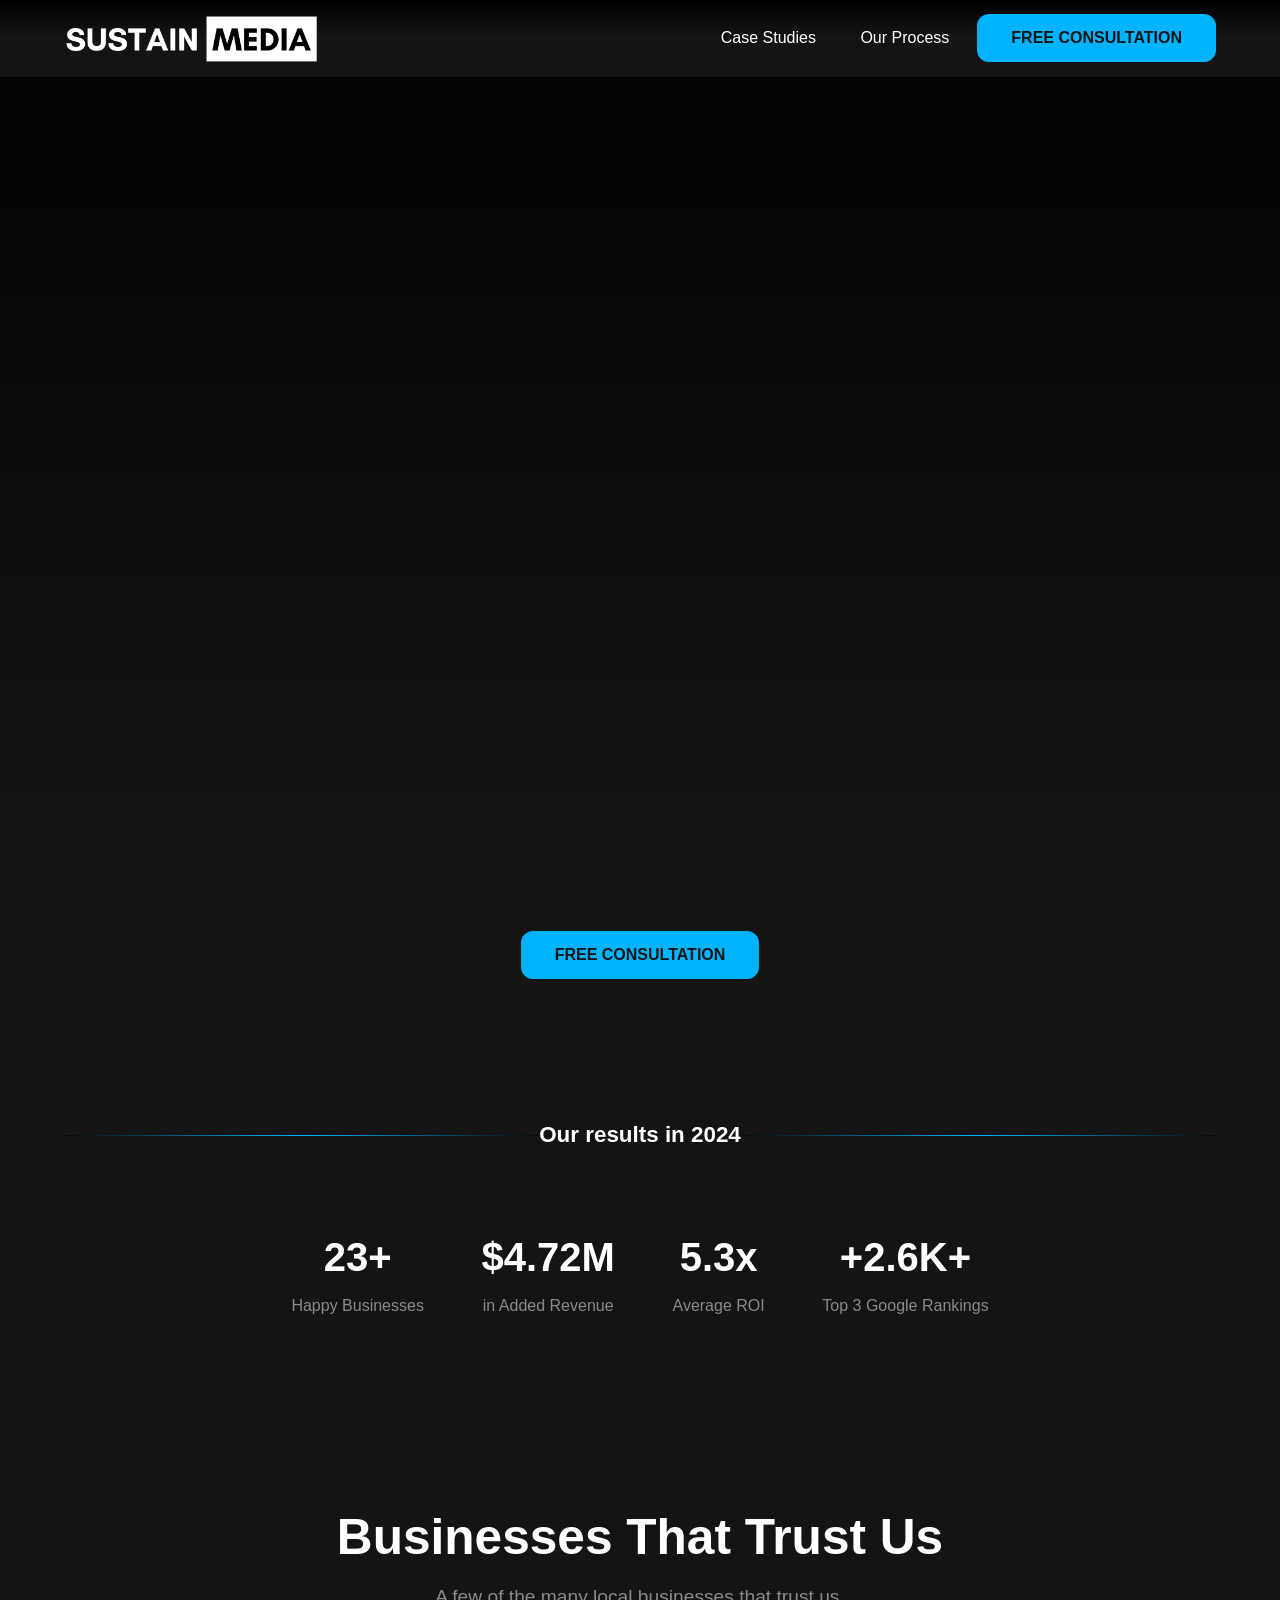
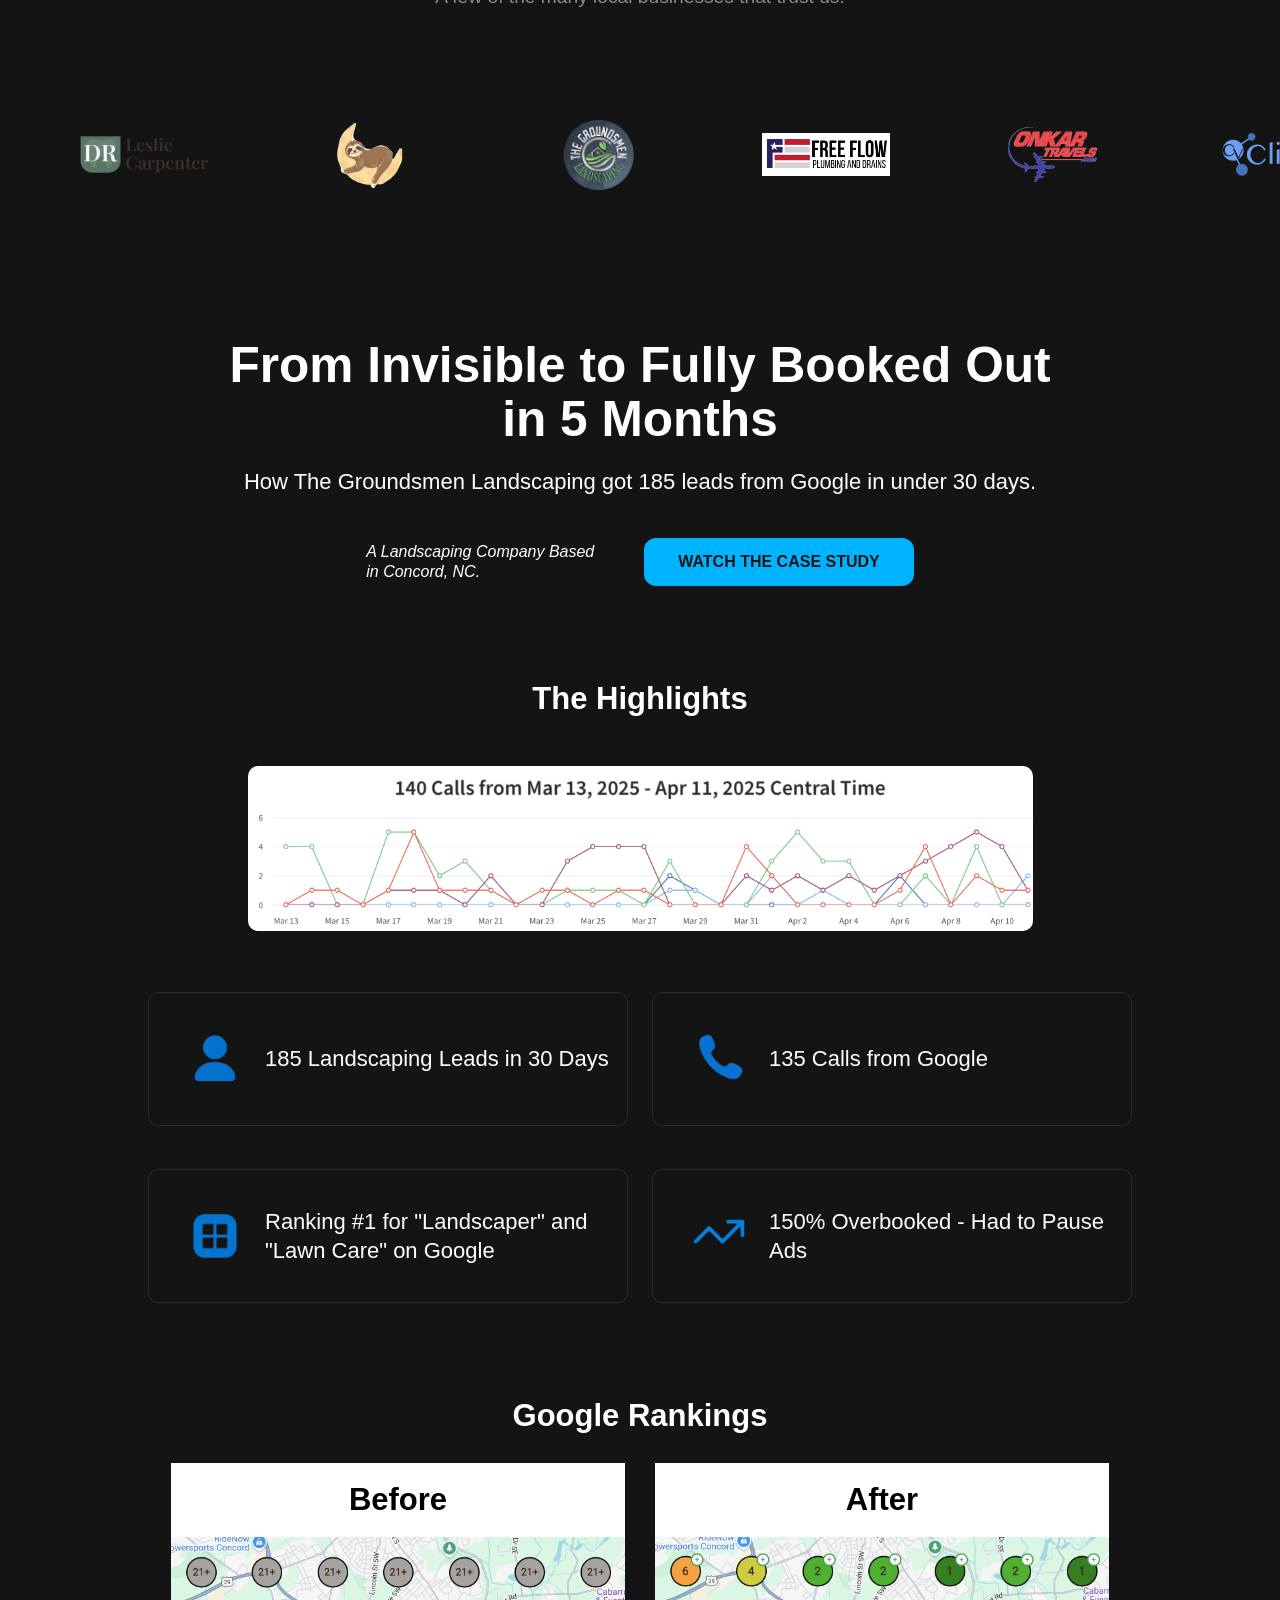
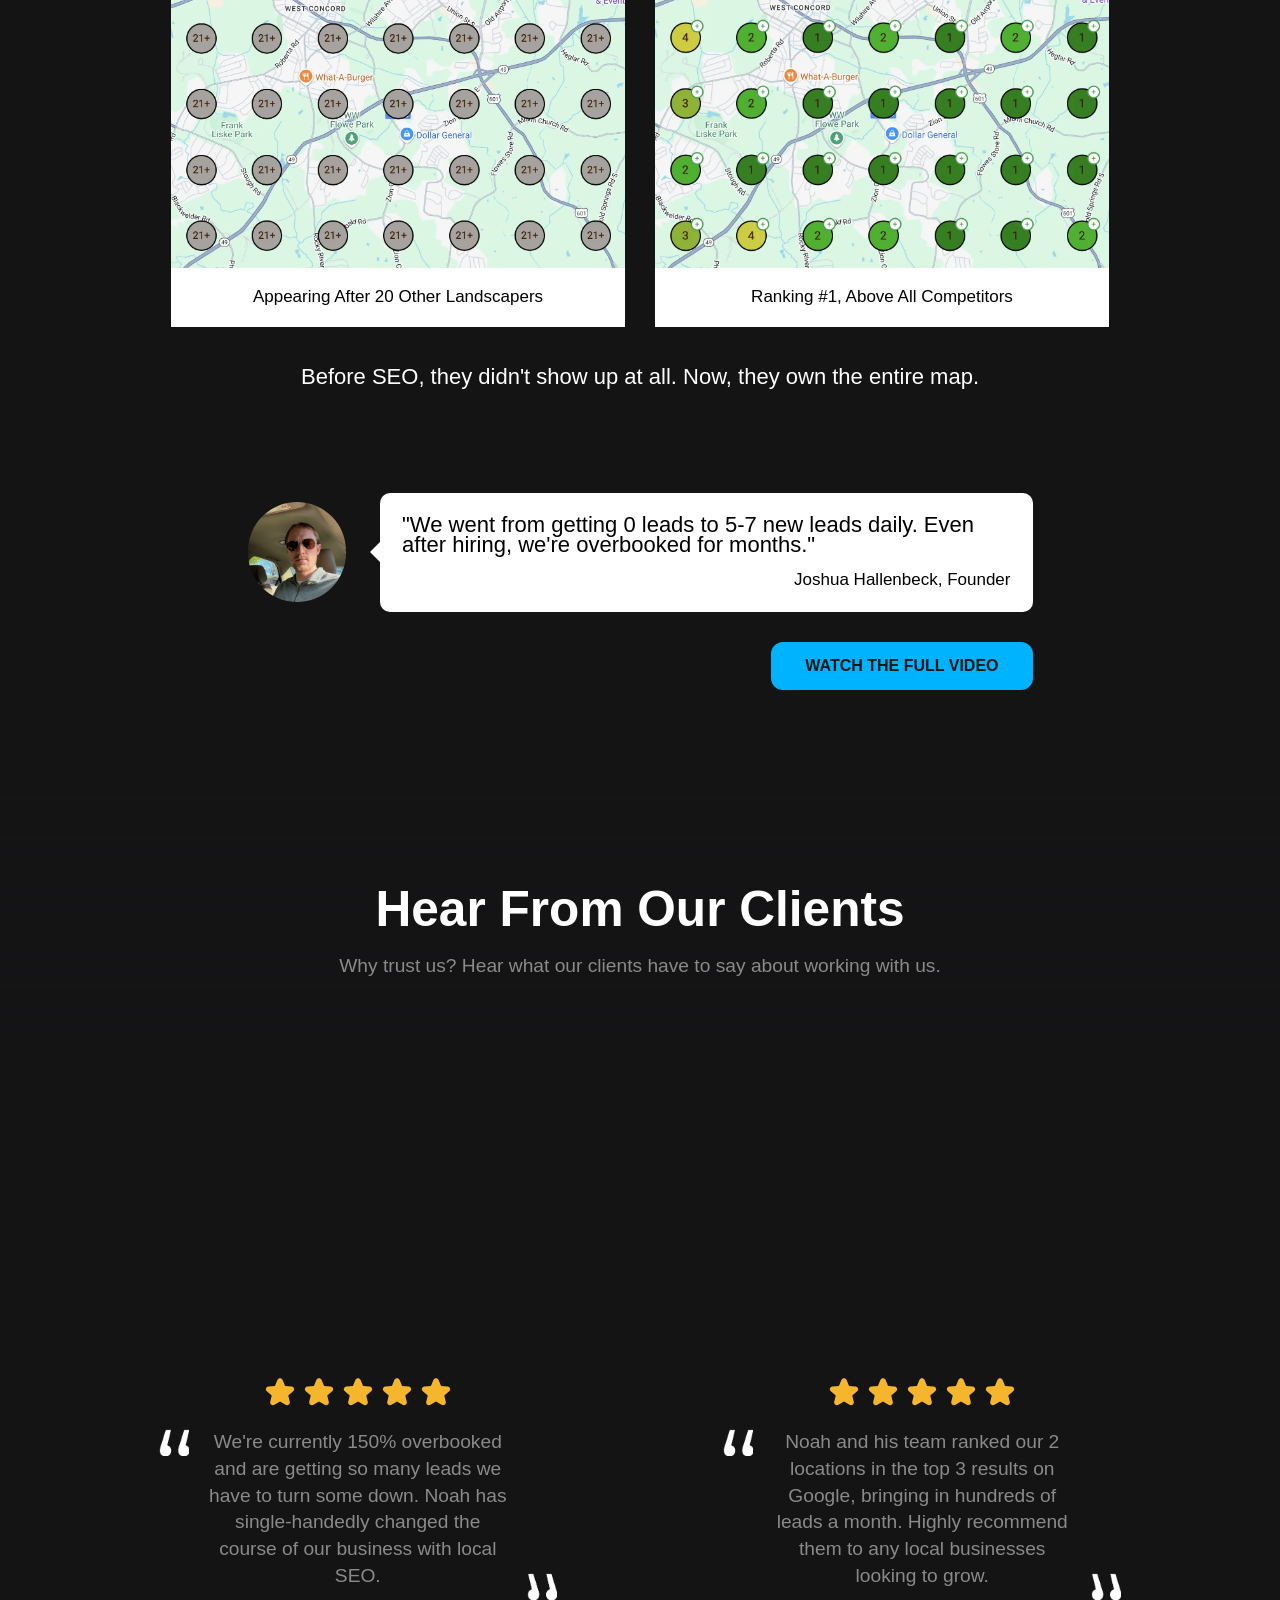
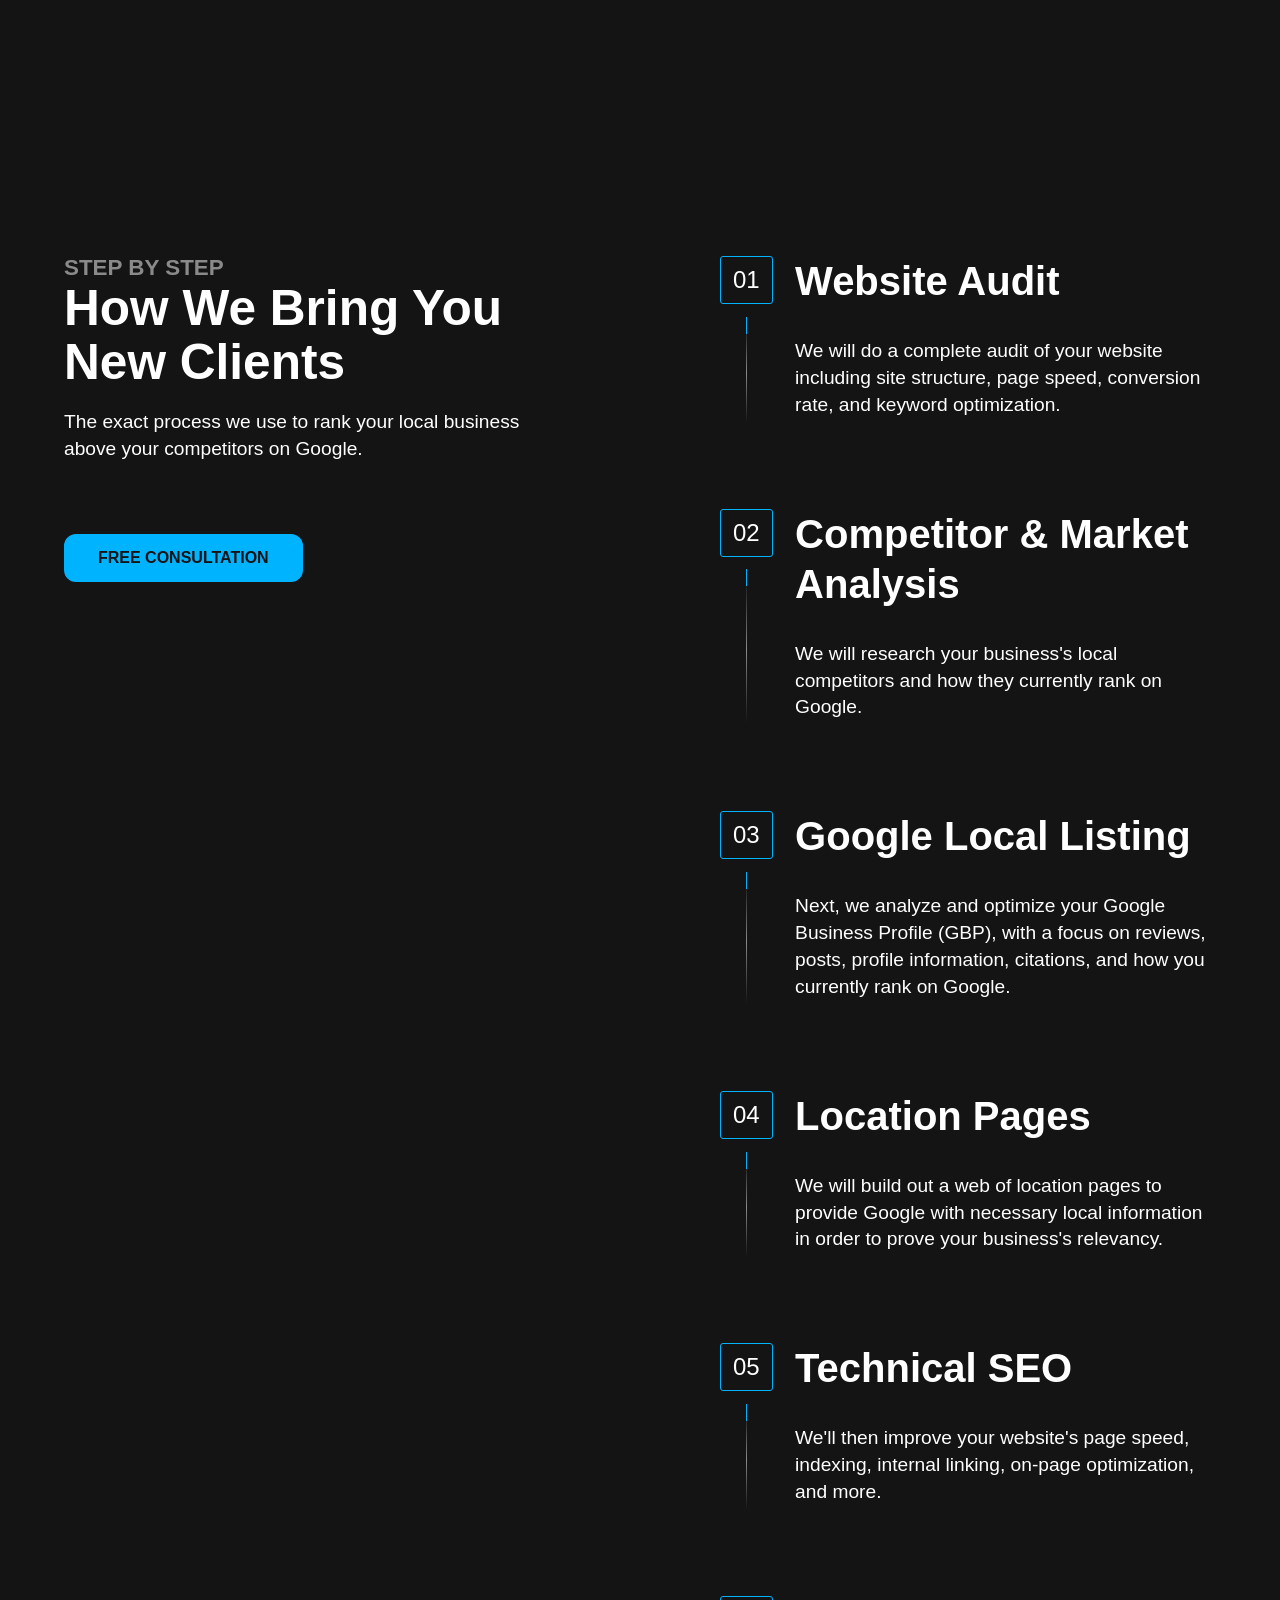
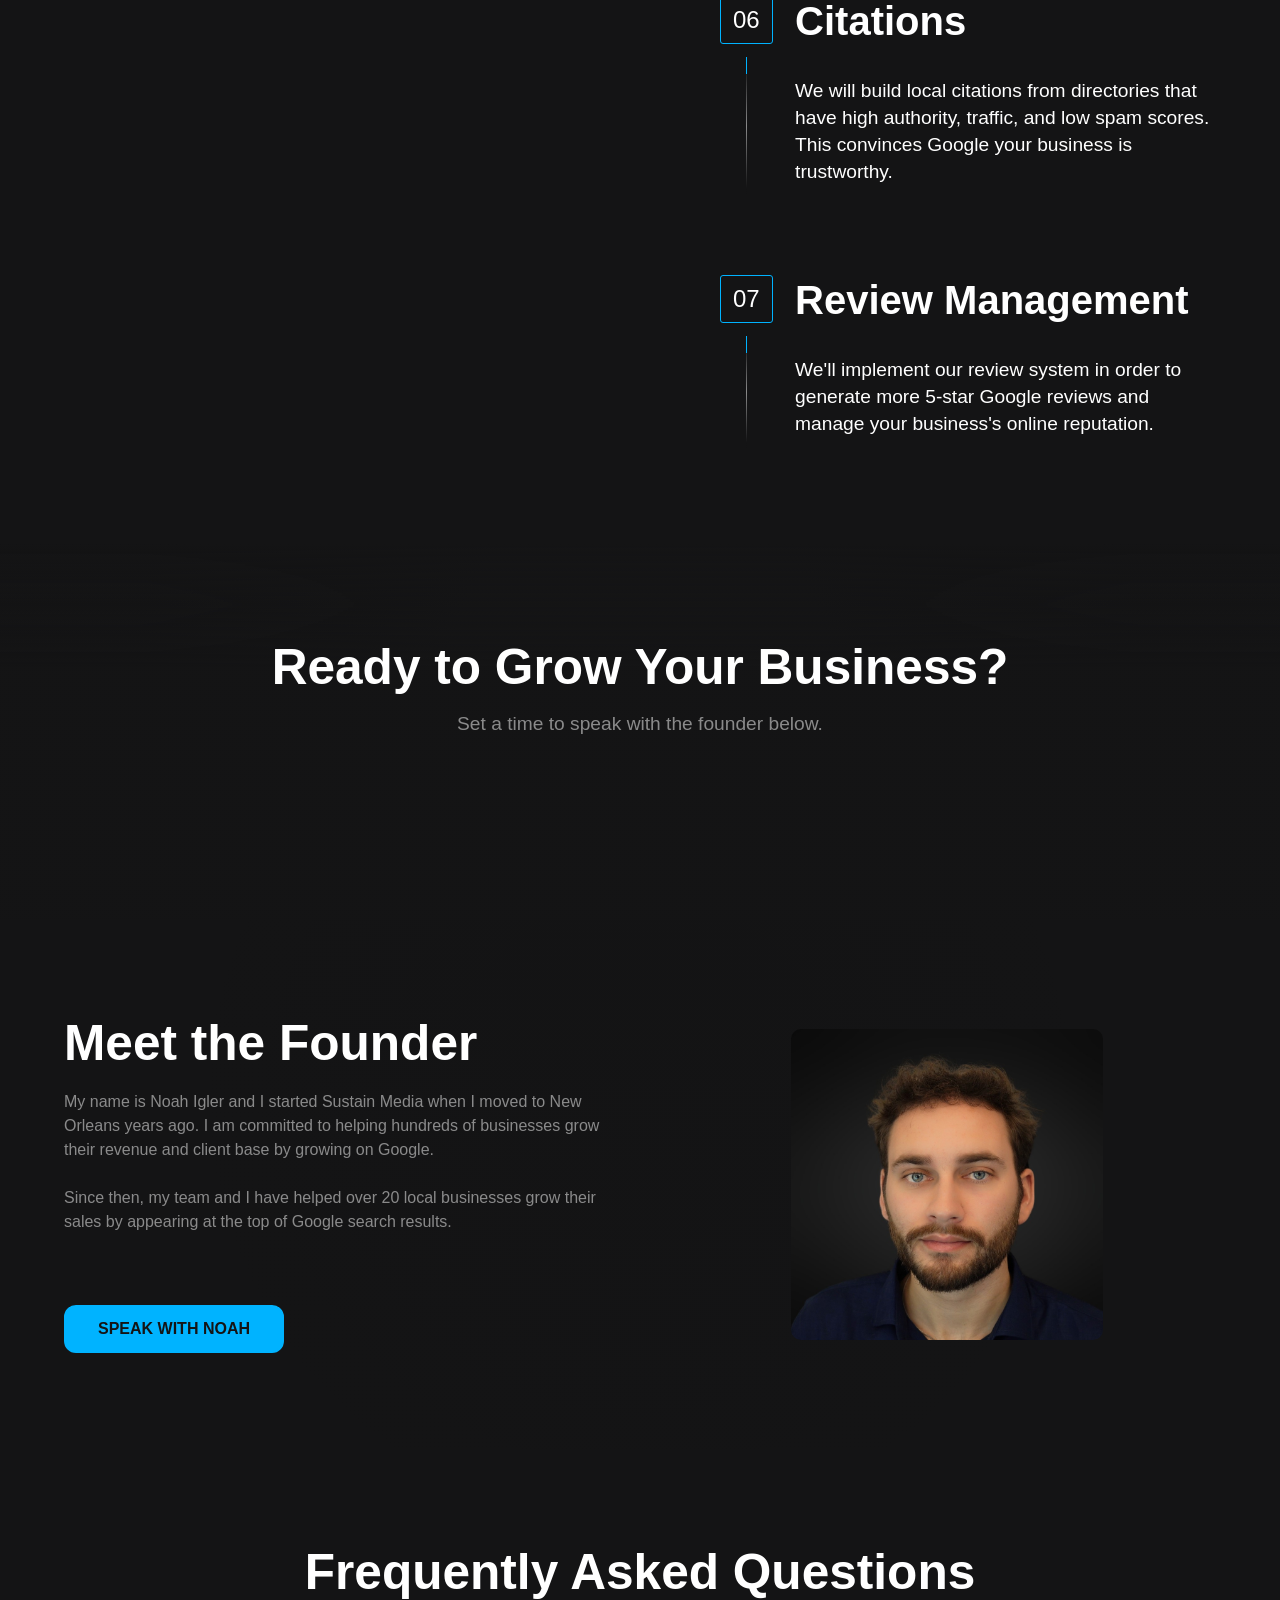
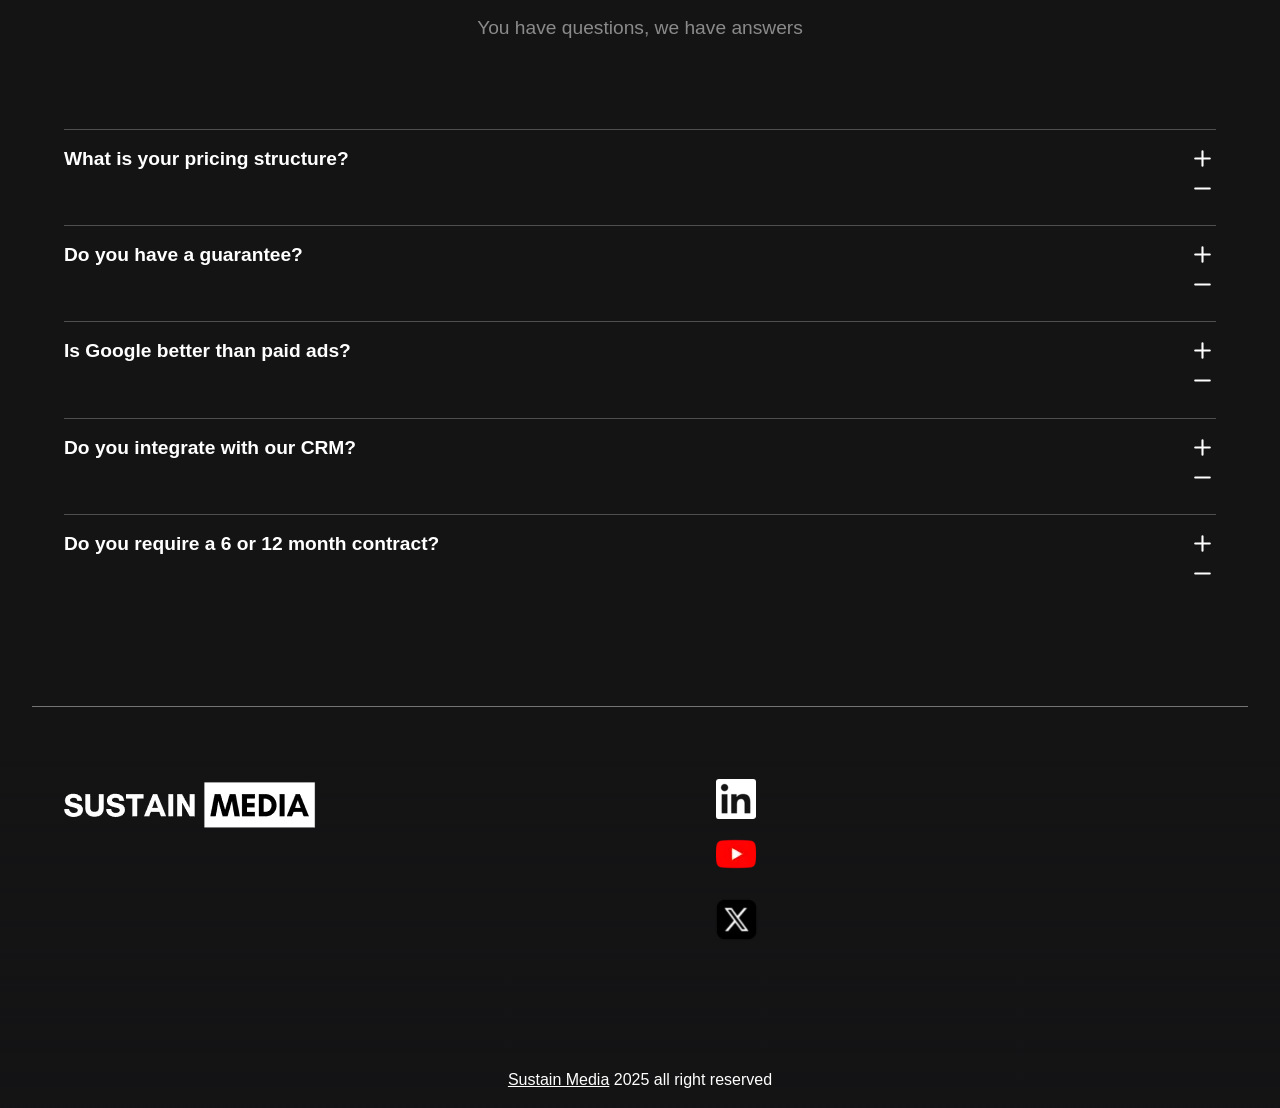
==== index.html @ d851cf13 "init" ====
<!DOCTYPE html>
<!--  Last Published: Sun Apr 13 2025 01:44:11 GMT+0000 (Coordinated Universal Time)  -->
<html data-wf-page="67fa962433aaa3948eff36db" data-wf-site="67fa962433aaa3948eff36d9" lang="en">

<head>
  <meta charset="utf-8" />
  <title>Rank #1 on Google | Local Business SEO | Sustain Media</title>
  <meta
    content="We help local businesses get more new clients by appearing at the top of Google Search results. Find out how we can grow your business today!"
    name="description" />
  <meta content="width=device-width, initial-scale=1" name="viewport" />
  <link href="css/normalize.css" rel="stylesheet" type="text/css" />
  <link href="css/webflow.css" rel="stylesheet" type="text/css" />
  <link href="css/blank-media-b0ecb2-cadaeecf447d1391361f.webflow.css" rel="stylesheet" type="text/css" />
  <link href="https://fonts.googleapis.com" rel="preconnect" />
  <link href="https://fonts.gstatic.com" rel="preconnect" crossorigin="anonymous" />
  <link rel="stylesheet" href="./css/style.css">
  <script src="https://ajax.googleapis.com/ajax/libs/webfont/1.6.26/webfont.js" type="text/javascript"></script>
  <script type="text/javascript">
    WebFont.load({
      google: {
        families: [
          "Montserrat:100,100italic,200,200italic,300,300italic,400,400italic,500,500italic,600,600italic,700,700italic,800,800italic,900,900italic",
          "Montserrat Alternates:100,100italic,200,300,300italic,regular,500,600,700,800,900",
          "Poppins:200,300,regular,500,600,700,800,900",
        ],
      },
    });
  </script>
  <script type="text/javascript">
    !(function (o, c) {
      var n = c.documentElement,
        t = " w-mod-";
      (n.className += t + "js"),
        ("ontouchstart" in o ||
          (o.DocumentTouch && c instanceof DocumentTouch)) &&
        (n.className += t + "touch");
    })(window, document);
  </script>
  <link href="images/favicon.png" rel="shortcut icon" type="image/x-icon" />
  <link href="images/webclip.png" rel="apple-touch-icon" />
  <link rel="preload"
    href="https://cdn.prod.website-files.com/66acfd96c2f993953f4147d7/66bd46e37f7d6c7f20f09fbb_IMG_1629.avif" as="image"
    fetchpriority="high" />
</head>
<style>
  wistia-player[media-id="3i6lfdbdf2"]:not(:defined) {
    background: center / contain no-repeat url("https://fast.wistia.com/embed/medias/3i6lfdbdf2/swatch");
    display: block;
    filter: blur(5px);
  }
</style>

<body>
  <section class="main-section">
    <div data-animation="default" data-collapse="medium" data-duration="400" data-easing="ease" data-easing2="ease"
      role="banner" class="navbar__wrapper w-nav">
      <div class="standard__container">
        <div class="navbar">
          <a href="#" class="brand__logo w-nav-brand"><img src="images/sustain-logo-media.com.svg" loading="lazy"
              alt="Sustain Media logo" class="img--fullsize scaledown" /></a>
          <div class="right__navbar">
            <div class="menu-navwrapper">
              <nav role="navigation" class="nav-menu w-nav-menu">
                <a href="#case-studies" class="navlink w-nav-link">Case Studies</a>
                <a href="#process" class="navlink w-nav-link">Our Process</a>
              </nav>
              <a href="#contact-us" class="button">Free consultation</a>
            </div>
            <div class="menu-button w-nav-button">
              <div class="w-icon-nav-menu"></div>
            </div>
          </div>
        </div>
      </div>
    </div>
    <div class="standard__header">
      <div class="padding__section header__version">
        <div class="flex__center__horizontal position__relative _2">
          <div class="w-layout-blockcontainer standard__container w-container">
            <div class="hero-content">
              <h1 fetchpriority="high" rel="preload" data-w-id="c02dae3c-57c1-f4ac-d092-e199f11d6b56" style="opacity: 0"
                class="standard__heading level-1">
                Add 30 New Clients To Your Calendar This Month
              </h1>
              <div class="spacer-tiny"></div>
              <p data-w-id="5d7946fc-6086-cd31-f748-d5633de40c4b" style="opacity: 0" class="body__text large">
                Fill your local business&#x27;s calendar with new high-paying
                clients without spending $1 on Facebook ads.
              </p>
              <div class="standard__spacing large"></div>
            </div>

            <div class="widget-featured__video">
              <div class="w-embed w-script">
                <script src="https://fast.wistia.com/player.js" async=""></script>
                <script src="https://fast.wistia.com/embed/gz8qr2j1jv.js" async="" type="module"></script>
                <style>
                  wistia-player[media-id="gz8qr2j1jv"]:not(:defined) {
                    background: center / contain no-repeat url("https://fast.wistia.com/embed/medias/gz8qr2j1jv/swatch");
                    display: block;
                    filter: blur(5px);
                    padding-top: 56.25%;
                  }
                </style>
                <wistia-player media-id="gz8qr2j1jv" aspect="1.7777777777777777"></wistia-player>
              </div>
            </div>
            <div class="standard__spacing large"></div>
            <div class="button-group">
              <a href="#contact-us" class="button">Free consultation</a>
            </div>
          </div>
        </div>
      </div>
      <div
        data-poster-url="https://uploads-ssl.webflow.com/66acfd96c2f993953f4147d7%2F66b03935cf019698cbbda87a_vimeo-971563119-hls-fastly_skyfire-5569%20%281%29-poster-00001.jpg"
        data-video-urls="videos/vimeo-971563119-hls-fastly_skyfire-5569-1-transcode.mp4,videos/vimeo-971563119-hls-fastly_skyfire-5569-1-transcode.webm"
        data-autoplay="true" data-loop="true" data-wf-ignore="true" fetchpriority="high" rel="preload"
        class="background-video w-background-video w-background-video-atom">
        <video id="fe32ffcf-b25c-0840-beaa-20cbe15ec4a6-video" autoplay="" loop="" style="
              background-image: url('https://uploads-ssl.webflow.com/66acfd96c2f993953f4147d7%2F66b03935cf019698cbbda87a_vimeo-971563119-hls-fastly_skyfire-5569%20%281%29-poster-00001.jpg');
            " muted="" playsinline="" data-wf-ignore="true" data-object-fit="cover">
          <source src="videos/vimeo-971563119-hls-fastly_skyfire-5569-1-transcode.mp4" data-wf-ignore="true" />
          <source src="videos/vimeo-971563119-hls-fastly_skyfire-5569-1-transcode.webm" data-wf-ignore="true" />
        </video>
      </div>
    </div>
    <div class="standard__section">
      <div class="padding__section">
        <div class="w-layout-blockcontainer standard__container w-container">
          <div class="widget-resultshead">
            <div class="lines__results"></div>
            <h2 class="standard__heading level-4 weight__semibold">
              Our results in 2024
            </h2>
            <div class="lines__results"></div>
          </div>
          <div class="standard__spacing xlarge"></div>
          <div id="counter-box" class="widget-statgrid">
            <div class="stat__items">
              <h3 class="standard__heading level-3">23+</h3>
              <div class="standard__spacing"></div>
              <div class="body__text color__grey">Happy Businesses</div>
            </div>
            <div class="stat__items">
              <h3 class="standard__heading level-3">$4.72M</h3>
              <div class="standard__spacing"></div>
              <div class="body__text color__grey">in Added Revenue</div>
            </div>
            <div class="stat__items">
              <h3 class="standard__heading level-3">5.3x</h3>
              <div class="standard__spacing"></div>
              <div class="body__text color__grey">Average ROI</div>
            </div>
            <div class="stat__items">
              <h3 class="standard__heading level-3">+2.6K+</h3>
              <div class="standard__spacing"></div>
              <div class="body__text color__grey">Top 3 Google Rankings</div>
            </div>
          </div>
        </div>
      </div>
    </div>
    <div class="standard__section">
      <div class="padding__section">
        <div class="w-layout-blockcontainer standard__container w-container">
          <div class="title__block centered">
            <h2 class="standard__heading level-2">
              Businesses That Trust Us
            </h2>
            <div class="standard__spacing small"></div>
            <p class="body__text large color__grey">
              A few of the many local businesses that trust us.
            </p>
          </div>
          <div class="standard__spacing xxlarge"></div>
          <div class="logo-wrapper-3 standard__spacing">
            <div class="scrolling-row-wrapper">
              <div class="track-horizontal">
                <div class="company-logo">
                  <img loading="lazy" src="images/Untitled-design2.png" alt="" class="logo-image" />
                </div>
                <div class="company-logo">
                  <img loading="lazy" src="images/Sloth-Logo_1Sloth-Logo.avif" alt="Sloth logo" class="logo-image" />
                </div>
                <div class="company-logo">
                  <img loading="lazy" src="images/Groundsmen-Logo_1Groundsmen-Logo.avif" alt="" class="logo-image" />
                </div>
                <div class="company-logo">
                  <img loading="lazy" src="images/freeflowlogo.png" alt="" class="logo-image" />
                </div>
                <div class="company-logo">
                  <img loading="lazy" src="images/OnkarTravels-Logo_1OnkarTravels-Logo.avif" alt="Onkar Travels logo"
                    class="logo-image" />
                </div>
                <div class="company-logo">
                  <img loading="lazy" src="images/CloVis-Logo_1CloVis-Logo.avif" alt="Clovis logo" class="logo-image" />
                </div>
                <div class="company-logo">
                  <img loading="lazy" src="images/Unizen-Logo_1Unizen-Logo.avif" alt="UNizen Logo" class="logo-image" />
                </div>
              </div>
              <div class="track-horizontal">
                <div class="company-logo">
                  <img loading="lazy" src="images/Mauriteft-Logo_1Mauriteft-Logo.avif" alt="Mauriteft logo"
                    class="logo-image" />
                </div>
                <div class="company-logo">
                  <img loading="lazy" src="images/Sloth-Logo_1Sloth-Logo.avif" alt="Sloth logo" class="logo-image" />
                </div>
                <div class="company-logo">
                  <img loading="lazy" src="images/OnkarTravels-Logo_1OnkarTravels-Logo.avif" alt="Onkar Travels logo"
                    class="logo-image" />
                </div>
                <div class="company-logo">
                  <img loading="lazy" src="images/CloVis-Logo_1CloVis-Logo.avif" alt="Clovis logo" class="logo-image" />
                </div>
                <div class="company-logo">
                  <img loading="lazy" src="images/Groundsmen-Logo_1Groundsmen-Logo.avif" alt="" class="logo-image" />
                </div>
                <div class="company-logo">
                  <img loading="lazy" src="images/Saulderson-Logo_1Saulderson-Logo.avif" alt="" class="logo-image" />
                </div>
              </div>
            </div>
          </div>
        </div>
      </div>
    </div>
    <div class="standard__section">
      <div class="w-layout-blockcontainer container-copy w-container">
        <div class="title__block larger">
          <h1 class="uppercase">How we rank your business local</h1>
          <div class="spacer-tiny"></div>
          <p>Everything from A to B we get you on that first page</p>
          <div class="spacer-tiny"></div>
          <div class="button-group">
            <a href="#" class="button">Book A call</a>
          </div>
        </div>
      </div>
    </div>
    <div class="standard__section">

      <div class="padding__section">
        <h2 class="standard__heading level-2 center-text">
          From Invisible to Fully Booked Out <br> in 5 Months
        </h2>
        <p class="body__text large center-text case-study-para">
          How The Groundsmen Landscaping got 185 leads from Google in under 30 days.
        </p>
        <div class="button-section">
          <div class="left">
            <em>A Landscaping Company Based <br> in Concord, NC.</em>
          </div>
          <div class="righ">
            <a href="#case-studies" class="button">Watch the Case Study</a>
          </div>
        </div>
      </div>

      <div class="padding__section" style="padding-top: 0;">
        <h4 class="standard__heading level-4 center-text font-31px">
          The Highlights
        </h4>

        <div class="ranking-image-main-box">
          <div class="ranking-image">
            <img src="images/Screenshot-2025-04-12-at-10.17.01-AM.jpg" alt="">
          </div>
        </div>

        <div class="w-layout-blockcontainer standard__container position__relative _1 w-container">
          <div>
            <div class="standard__spacing large"></div>
            <div class="layouts__3-grids">

              <div class="benefit-card-my" style="opacity: 1; display: flex;">
                <div class="card-icon-my w-embed">
                  <img src="./images/person-icon.png" alt="" width="100px">
                </div>
                <div class="card-text bold">
                  185 Landscaping Leads in 30 Days
                </div>
              </div>

              <div class="benefit-card-my" style="opacity: 1; display: flex;">
                <div class="card-icon-my w-embed">
                  <img src="./images/phone-icon.png" alt="" width="100px">
                </div>
                <div class="card-text bold">
                  135 Calls from Google
                </div>
              </div>

              <div class="benefit-card-my" style="opacity: 1; display: flex;">
                <div class="card-icon-my w-embed">
                  <img src="./images/window-icon.png" alt="" width="100px">
                </div>
                <div class="card-text">
                  <span class="bold">Ranking #1 for "Landscaper" and "Lawn Care"</span> on Google
                </div>
              </div>

              <div class="benefit-card-my" style="opacity: 1; display: flex;">
                <div class="card-icon-my w-embed">
                  <img src="./images/arrow-upward-icon.png" alt="" width="100px">
                </div>
                <div class="card-text">
                  150% Overbooked - <span class="bold">Had to Pause Ads</span>
                </div>
              </div>


            </div>
          </div>
        </div>
        <div class="spacer-tiny"></div>
        <div class="spacer-tiny"></div>
        <div class="spacer-tiny"></div>
        <div class="spacer-tiny"></div>
        <div class="spacer-tiny"></div>
        <div class="spacer-tiny"></div>
        <h4 class="standard__heading level-4 center-text font-31px">
          Google Rankings
        </h4>
        <div class="w-layout-blockcontainer standard__container position__relative _1 w-container">
          <div>
            <div class="before-after-main-box">
              <div class="before-after-box">
                <div class="left">
                  <div class="top">
                    <h4 class="standard__heading level-4 center-text font-31px">
                      Before
                    </h4>
                  </div>
                  <div class="middle">
                    <img src="./images/number-1.webp" alt="">
                  </div>
                  <div class="bottom">
                    <h4 class="standard__heading level-4 center-text">
                      Appearing After 20 Other Landscapers
                    </h4>
                  </div>
                </div>
                <div class="right">
                  <div class="top">
                    <h4 class="standard__heading level-4 center-text font-31px">
                      After
                    </h4>
                  </div>
                  <div class="middle">
                    <img src="./images/number-2.webp" alt="">
                  </div>
                  <div class="bottom">
                    <h4 class="standard__heading level-4 center-text">
                      Ranking #1, Above All Competitors
                    </h4>
                  </div>
                </div>
              </div>
            </div>
          </div>

          <p class="before-after-last-text">Before SEO, they didn't show up at all. Now, they own the entire map.</p>



        </div>
      </div>
    </div>


    <div class="padding__section" style="padding-top: 0;">
      <div class="w-layout-blockcontainer standard__container position__relative _1 w-container">
        <div class="review-main-box">
          <div class="review">
            <div class="left">
              <img src="./images/JoshuaHallenbeck-min.png" alt="">
            </div>
            <div class="right">
              <p class="review-text-1">"We went from getting 0 leads to 5-7 new leads daily. Even after hiring, we're
                overbooked for months."</p>
              <p class="review-text-2">Joshua Hallenbeck, Founder</p>
            </div>
          </div>
        </div>
        <div class="review-last-button-main-box">
          <div class="review-last-button">
            <a href="#case-studies" class="button">Watch the Full Video</a>
          </div>
        </div>
      </div>
    </div>

    <div class="standard__section" style="overflow: visible;">
      <!-- <div class="padding__section">
        <div class="w-layout-blockcontainer standard__container w-container">
          <div class="center-text">
            <div class="title__block centered">
              <h2 class="standard__heading level-2">
                Case Study: Groundsmen Landscaping
              </h2>
              <div class="spacer-tiny"></div>

              <p class="body__text large color__grey">
                <em>Landscaping company based in Concord, North Carolina.</em>
              </p>

              <div class="vidoe" style="display: flex; justify-content: center; margin-top: 20px;">
                <wistia-player media-id="3i6lfdbdf2" aspect="1.7777777777777777"
                  style="width: 640px; height: 360px"></wistia-player>
              </div>


              <div class="image-under-video" style="margin-top: 30px; margin-bottom: 30px;">
                <img src="images/Screenshot-2025-04-12-at-10.17.01-AM.jpg" loading="lazy" width="870"
                  sizes="(max-width: 767px) 100vw, (max-width: 991px) 95vw, 870px" alt="" srcset="
                images/Screenshot-2025-04-12-at-10.17.01-AM-p-500.jpg   500w,
                images/Screenshot-2025-04-12-at-10.17.01-AM-p-800.jpg   800w,
                images/Screenshot-2025-04-12-at-10.17.01-AM-p-1080.jpg 1080w,
                images/Screenshot-2025-04-12-at-10.17.01-AM-p-1600.jpg 1600w,
                images/Screenshot-2025-04-12-at-10.17.01-AM-p-2000.jpg 2000w,
                images/Screenshot-2025-04-12-at-10.17.01-AM.jpg        2298w " />
              </div>


              <div id="w-node-_8fbcbc66-f822-fb58-c4c5-29c5e0debac1-8eff36db" class="w-layout-layout wf-layout-layout">
                <div class="w-layout-cell">
                  <h3 class="heading-5">Before Our Strategy:</h3>
                  <img src="images/CleanShot-2024-03-05-at-21.48.542x3.webp" loading="lazy" width="485"
                    sizes="(max-width: 767px) 100vw, 485px" alt="" srcset="
                      images/CleanShot-2024-03-05-at-21.48.542x3-p-500.webp  500w,
                      images/CleanShot-2024-03-05-at-21.48.542x3-p-800.webp  800w,
                      images/CleanShot-2024-03-05-at-21.48.542x3.webp       1208w
                    " />
                  <p class="paragraph">
                    <br />Before implementing our Google strategy, The
                    Groundsmen were invisible on Google, ranking after 15
                    competing landscapers. <br /><br />Because of this, they
                    were receiving:<br />- 0 calls from Google<br />- 0 website
                    leads
                  </p>
                </div>
                <div class="w-layout-cell">
                  <h3 class="heading-4">Now:</h3>
                  <img src="images/Screenshot-2025-04-12-at-1.05.07-PM.webp" loading="lazy" width="464"
                    sizes="(max-width: 479px) 100vw, 464px" alt="" srcset="
                      images/Screenshot-2025-04-12-at-1.05.07-PM-p-500.webp   500w,
                      images/Screenshot-2025-04-12-at-1.05.07-PM-p-800.webp   800w,
                      images/Screenshot-2025-04-12-at-1.05.07-PM-p-1080.webp 1080w,
                      images/Screenshot-2025-04-12-at-1.05.07-PM.webp        1436w
                    " />
                  <p class="paragraph">
                    <br />Within 5 months of starting our Google strategy, they
                    are now:<br /><br /><br />- Receiving 140 calls from Google
                    every month<br />- Getting 50 website contact form
                    submissions each month<br />- The #1 business on Google when
                    someone searches for a landscaper or lawn care
                  </p>
                </div>
              </div>
              <a href="#contact-us" class="button larger__button">free consultation</a>
            </div>
          </div>
        </div>
        <div
          data-poster-url="https://uploads-ssl.webflow.com/66acfd96c2f993953f4147d7%2F66b03935cf019698cbbda87a_vimeo-971563119-hls-fastly_skyfire-5569%20%281%29-poster-00001.jpg"
          data-video-urls="videos/vimeo-971563119-hls-fastly_skyfire-5569-1-transcode.mp4,videos/vimeo-971563119-hls-fastly_skyfire-5569-1-transcode.webm"
          data-autoplay="true" data-loop="true" data-wf-ignore="true"
          class="float-imag w-background-video w-background-video-atom">
          <video id="510910d2-a103-9e9c-e9fe-12f2f96695c4-video" autoplay="" loop="" style="
              background-image: url('https://uploads-ssl.webflow.com/66acfd96c2f993953f4147d7%2F66b03935cf019698cbbda87a_vimeo-971563119-hls-fastly_skyfire-5569%20%281%29-poster-00001.jpg');
            " muted="" playsinline="" data-wf-ignore="true" data-object-fit="cover">
            <source src="videos/vimeo-971563119-hls-fastly_skyfire-5569-1-transcode.mp4" data-wf-ignore="true" />
            <source src="videos/vimeo-971563119-hls-fastly_skyfire-5569-1-transcode.webm" data-wf-ignore="true" />
          </video>
        </div>
      </div> -->
      <div id="case-studies" class="standard__section">
        <div class="padding__section">
          <div class="w-layout-blockcontainer standard__container position__relative _1 w-container">
            <div>
              <div class="title__block centered">
                <h2 class="standard__heading level-2">Hear From Our Clients</h2>
                <div class="spacer-tiny"></div>
                <p class="body__text large color__grey">
                  Why trust us? Hear what our clients have to say about working
                  with us.
                </p>
                <div class="spacer-tiny"></div>
              </div>
              <div class="standard__spacing large"></div>
              <div class="div-block-3">
                <div class="div-block-2">
                  <div class="testimonial-image">
                    <div class="w-embed w-script">
                      <script src="https://fast.wistia.com/player.js" async=""></script>
                      <script src="https://fast.wistia.com/embed/3i6lfdbdf2.js" async="" type="module"></script>
                      <style>
                        wistia-player[media-id="3i6lfdbdf2"]:not(:defined) {
                          background: center / contain no-repeat url("https://fast.wistia.com/embed/medias/3i6lfdbdf2/swatch");
                          display: block;
                          filter: blur(5px);
                          padding-top: 56.25%;
                        }
                      </style>
                      <wistia-player media-id="3i6lfdbdf2" aspect="1.7777777777777777"></wistia-player>
                    </div>
                  </div>
                  <div class="testimonial-content">
                    <div class="rating">
                      <div class="embed-star-code w-embed">
                        <svg class="w-6 h-6 text-gray-800 dark:text-white" aria-hidden="true"
                          xmlns="http://www.w3.org/2000/svg" width="100%" fill="currentColor" viewbox="0 0 24 24">
                          <path
                            d="M13.849 4.22c-.684-1.626-3.014-1.626-3.698 0L8.397 8.387l-4.552.361c-1.775.14-2.495 2.331-1.142 3.477l3.468 2.937-1.06 4.392c-.413 1.713 1.472 3.067 2.992 2.149L12 19.35l3.897 2.354c1.52.918 3.405-.436 2.992-2.15l-1.06-4.39 3.468-2.938c1.353-1.146.633-3.336-1.142-3.477l-4.552-.36-1.754-4.17Z">
                          </path>
                        </svg>
                      </div>
                      <div class="embed-star-code w-embed">
                        <svg class="w-6 h-6 text-gray-800 dark:text-white" aria-hidden="true"
                          xmlns="http://www.w3.org/2000/svg" width="100%" fill="currentColor" viewbox="0 0 24 24">
                          <path
                            d="M13.849 4.22c-.684-1.626-3.014-1.626-3.698 0L8.397 8.387l-4.552.361c-1.775.14-2.495 2.331-1.142 3.477l3.468 2.937-1.06 4.392c-.413 1.713 1.472 3.067 2.992 2.149L12 19.35l3.897 2.354c1.52.918 3.405-.436 2.992-2.15l-1.06-4.39 3.468-2.938c1.353-1.146.633-3.336-1.142-3.477l-4.552-.36-1.754-4.17Z">
                          </path>
                        </svg>
                      </div>
                      <div class="embed-star-code w-embed">
                        <svg class="w-6 h-6 text-gray-800 dark:text-white" aria-hidden="true"
                          xmlns="http://www.w3.org/2000/svg" width="100%" fill="currentColor" viewbox="0 0 24 24">
                          <path
                            d="M13.849 4.22c-.684-1.626-3.014-1.626-3.698 0L8.397 8.387l-4.552.361c-1.775.14-2.495 2.331-1.142 3.477l3.468 2.937-1.06 4.392c-.413 1.713 1.472 3.067 2.992 2.149L12 19.35l3.897 2.354c1.52.918 3.405-.436 2.992-2.15l-1.06-4.39 3.468-2.938c1.353-1.146.633-3.336-1.142-3.477l-4.552-.36-1.754-4.17Z">
                          </path>
                        </svg>
                      </div>
                      <div class="embed-star-code w-embed">
                        <svg class="w-6 h-6 text-gray-800 dark:text-white" aria-hidden="true"
                          xmlns="http://www.w3.org/2000/svg" width="100%" fill="currentColor" viewbox="0 0 24 24">
                          <path
                            d="M13.849 4.22c-.684-1.626-3.014-1.626-3.698 0L8.397 8.387l-4.552.361c-1.775.14-2.495 2.331-1.142 3.477l3.468 2.937-1.06 4.392c-.413 1.713 1.472 3.067 2.992 2.149L12 19.35l3.897 2.354c1.52.918 3.405-.436 2.992-2.15l-1.06-4.39 3.468-2.938c1.353-1.146.633-3.336-1.142-3.477l-4.552-.36-1.754-4.17Z">
                          </path>
                        </svg>
                      </div>
                      <div class="embed-star-code w-embed">
                        <svg class="w-6 h-6 text-gray-800 dark:text-white" aria-hidden="true"
                          xmlns="http://www.w3.org/2000/svg" width="100%" fill="currentColor" viewbox="0 0 24 24">
                          <path
                            d="M13.849 4.22c-.684-1.626-3.014-1.626-3.698 0L8.397 8.387l-4.552.361c-1.775.14-2.495 2.331-1.142 3.477l3.468 2.937-1.06 4.392c-.413 1.713 1.472 3.067 2.992 2.149L12 19.35l3.897 2.354c1.52.918 3.405-.436 2.992-2.15l-1.06-4.39 3.468-2.938c1.353-1.146.633-3.336-1.142-3.477l-4.552-.36-1.754-4.17Z">
                          </path>
                        </svg>
                      </div>
                    </div>
                    <div class="qoute-wrapper">
                      <img src="images/qoute-min_1qoute-min.png" loading="lazy" alt="" class="left-icon" />
                      <p class="body__text large color__grey">
                        We&#x27;re currently 150% overbooked and are getting so
                        many leads we have to turn some down. Noah has
                        single-handedly changed the course of our business with
                        local SEO.
                      </p>
                      <img src="images/qoute-right-min_1qoute-right-min.png" loading="lazy" alt="" class="right-icon" />
                    </div>
                  </div>
                </div>
                <div class="div-block-2">
                  <div class="testimonial-image">
                    <div class="w-embed w-script">
                      <script src="https://fast.wistia.com/embed/medias/wc8vu2dni3.jsonp" async=""></script>
                      <script src="https://fast.wistia.com/assets/external/E-v1.js" async=""></script>
                      <div class="wistia_responsive_padding" style="padding: 56.25% 0 0 0; position: relative">
                        <div class="wistia_responsive_wrapper" style="
                            height: 100%;
                            left: 0;
                            position: absolute;
                            top: 0;
                            width: 100%;
                          ">
                          <div class="wistia_embed wistia_async_wc8vu2dni3 seo=true videoFoam=true" style="
                              height: 100%;
                              position: relative;
                              width: 100%;
                            ">
                            <div class="wistia_swatch" style="
                                height: 100%;
                                left: 0;
                                opacity: 0;
                                overflow: hidden;
                                position: absolute;
                                top: 0;
                                transition: opacity 200ms;
                                width: 100%;
                              ">
                              <img src="https://fast.wistia.com/embed/medias/wc8vu2dni3/swatch" style="
                                  filter: blur(5px);
                                  height: 100%;
                                  object-fit: contain;
                                  width: 100%;
                                " alt="" aria-hidden="true" onload="this.parentNode.style.opacity=1;" />
                            </div>
                          </div>
                        </div>
                      </div>
                    </div>
                  </div>
                  <div class="testimonial-content">
                    <div class="rating">
                      <div class="embed-star-code w-embed">
                        <svg class="w-6 h-6 text-gray-800 dark:text-white" aria-hidden="true"
                          xmlns="http://www.w3.org/2000/svg" width="100%" fill="currentColor" viewbox="0 0 24 24">
                          <path
                            d="M13.849 4.22c-.684-1.626-3.014-1.626-3.698 0L8.397 8.387l-4.552.361c-1.775.14-2.495 2.331-1.142 3.477l3.468 2.937-1.06 4.392c-.413 1.713 1.472 3.067 2.992 2.149L12 19.35l3.897 2.354c1.52.918 3.405-.436 2.992-2.15l-1.06-4.39 3.468-2.938c1.353-1.146.633-3.336-1.142-3.477l-4.552-.36-1.754-4.17Z">
                          </path>
                        </svg>
                      </div>
                      <div class="embed-star-code w-embed">
                        <svg class="w-6 h-6 text-gray-800 dark:text-white" aria-hidden="true"
                          xmlns="http://www.w3.org/2000/svg" width="100%" fill="currentColor" viewbox="0 0 24 24">
                          <path
                            d="M13.849 4.22c-.684-1.626-3.014-1.626-3.698 0L8.397 8.387l-4.552.361c-1.775.14-2.495 2.331-1.142 3.477l3.468 2.937-1.06 4.392c-.413 1.713 1.472 3.067 2.992 2.149L12 19.35l3.897 2.354c1.52.918 3.405-.436 2.992-2.15l-1.06-4.39 3.468-2.938c1.353-1.146.633-3.336-1.142-3.477l-4.552-.36-1.754-4.17Z">
                          </path>
                        </svg>
                      </div>
                      <div class="embed-star-code w-embed">
                        <svg class="w-6 h-6 text-gray-800 dark:text-white" aria-hidden="true"
                          xmlns="http://www.w3.org/2000/svg" width="100%" fill="currentColor" viewbox="0 0 24 24">
                          <path
                            d="M13.849 4.22c-.684-1.626-3.014-1.626-3.698 0L8.397 8.387l-4.552.361c-1.775.14-2.495 2.331-1.142 3.477l3.468 2.937-1.06 4.392c-.413 1.713 1.472 3.067 2.992 2.149L12 19.35l3.897 2.354c1.52.918 3.405-.436 2.992-2.15l-1.06-4.39 3.468-2.938c1.353-1.146.633-3.336-1.142-3.477l-4.552-.36-1.754-4.17Z">
                          </path>
                        </svg>
                      </div>
                      <div class="embed-star-code w-embed">
                        <svg class="w-6 h-6 text-gray-800 dark:text-white" aria-hidden="true"
                          xmlns="http://www.w3.org/2000/svg" width="100%" fill="currentColor" viewbox="0 0 24 24">
                          <path
                            d="M13.849 4.22c-.684-1.626-3.014-1.626-3.698 0L8.397 8.387l-4.552.361c-1.775.14-2.495 2.331-1.142 3.477l3.468 2.937-1.06 4.392c-.413 1.713 1.472 3.067 2.992 2.149L12 19.35l3.897 2.354c1.52.918 3.405-.436 2.992-2.15l-1.06-4.39 3.468-2.938c1.353-1.146.633-3.336-1.142-3.477l-4.552-.36-1.754-4.17Z">
                          </path>
                        </svg>
                      </div>
                      <div class="embed-star-code w-embed">
                        <svg class="w-6 h-6 text-gray-800 dark:text-white" aria-hidden="true"
                          xmlns="http://www.w3.org/2000/svg" width="100%" fill="currentColor" viewbox="0 0 24 24">
                          <path
                            d="M13.849 4.22c-.684-1.626-3.014-1.626-3.698 0L8.397 8.387l-4.552.361c-1.775.14-2.495 2.331-1.142 3.477l3.468 2.937-1.06 4.392c-.413 1.713 1.472 3.067 2.992 2.149L12 19.35l3.897 2.354c1.52.918 3.405-.436 2.992-2.15l-1.06-4.39 3.468-2.938c1.353-1.146.633-3.336-1.142-3.477l-4.552-.36-1.754-4.17Z">
                          </path>
                        </svg>
                      </div>
                    </div>
                    <div class="qoute-wrapper">
                      <img src="images/qoute-min_1qoute-min.png" loading="lazy" alt="" class="left-icon" />
                      <p class="body__text large color__grey">
                        Noah and his team ranked our 2 locations in the top 3
                        results on Google, bringing in hundreds of leads a
                        month. Highly recommend them to any local businesses
                        looking to grow.
                      </p>
                      <img src="images/qoute-right-min_1qoute-right-min.png" loading="lazy" alt="" class="right-icon" />
                    </div>
                  </div>
                </div>
              </div>
            </div>
          </div>
        </div>
        <div
          data-poster-url="https://uploads-ssl.webflow.com/66acfd96c2f993953f4147d7%2F66b03935cf019698cbbda87a_vimeo-971563119-hls-fastly_skyfire-5569%20%281%29-poster-00001.jpg"
          data-video-urls="videos/vimeo-971563119-hls-fastly_skyfire-5569-1-transcode.mp4,videos/vimeo-971563119-hls-fastly_skyfire-5569-1-transcode.webm"
          data-autoplay="true" data-loop="true" data-wf-ignore="true"
          class="standard__section top3 in-mid w-background-video w-background-video-atom">
          <video id="c5ef9bca-fd6d-d713-d164-a254b2435fea-video" autoplay="" loop="" style="
              background-image: url('https://uploads-ssl.webflow.com/66acfd96c2f993953f4147d7%2F66b03935cf019698cbbda87a_vimeo-971563119-hls-fastly_skyfire-5569%20%281%29-poster-00001.jpg');
            " muted="" playsinline="" data-wf-ignore="true" data-object-fit="cover">
            <source src="videos/vimeo-971563119-hls-fastly_skyfire-5569-1-transcode.mp4" data-wf-ignore="true" />
            <source src="videos/vimeo-971563119-hls-fastly_skyfire-5569-1-transcode.webm" data-wf-ignore="true" />
          </video>
        </div>
      </div>
      <section id="process" data-w-id="979a9582-b6ff-0ae1-08ed-5ceef429eb89"
        class="standard__section overflow__visible">
        <div class="padding__section">
          <div class="standard__container">
            <div class="layouts__2-sides y-top">
              <div class="sticky__rank-busines">
                <h2 class="standard__heading level-4 color__grey">
                  STEP BY STEP
                </h2>
                <h2 class="standard__heading level-2">
                  How We Bring You New Clients
                </h2>
                <div class="standard__spacing small"></div>
                <p class="body__text large">
                  The exact process we use to rank your local business above
                  your competitors on Google.
                </p>
                <div class="standard__spacing large"></div>
                <a href="#" class="button">Free consultation</a>
              </div>
              <div class="vertical__spacing">
                <div data-w-id="bf8769ff-389a-5638-ce41-f4513ac4547c" class="process__cards">
                  <div class="number__holder__process-card">
                    <div class="process__numbers">
                      <div class="body__text xlarge">01</div>
                    </div>
                    <div class="animation-line-process">
                      <div class="key__line__trigger">
                        <div class="key__line"></div>
                      </div>
                    </div>
                  </div>
                  <div class="flex-grow">
                    <div>
                      <div class="steps--header">
                        <h3 class="standard__heading level-3 weight__semibold">
                          Website Audit
                        </h3>
                      </div>
                      <div class="standard__spacing"></div>
                      <div class="standard__spacing small"></div>
                      <p class="body__text large">
                        We will do a complete audit of your website including
                        site structure, page speed, conversion rate, and keyword
                        optimization.
                      </p>
                    </div>
                  </div>
                </div>
                <div data-w-id="bf8769ff-389a-5638-ce41-f4513ac4547c" class="process__cards">
                  <div class="number__holder__process-card">
                    <div class="process__numbers">
                      <div class="body__text xlarge">02</div>
                    </div>
                    <div class="animation-line-process">
                      <div class="key__line__trigger">
                        <div class="key__line"></div>
                      </div>
                    </div>
                  </div>
                  <div class="flex-grow">
                    <div>
                      <div class="steps--header">
                        <h3 class="standard__heading level-3 weight__semibold">
                          Competitor &amp; Market Analysis
                        </h3>
                      </div>
                      <div class="standard__spacing"></div>
                      <div class="standard__spacing small"></div>
                      <p class="body__text large">
                        We will research your business&#x27;s local competitors
                        and how they currently rank on Google.
                      </p>
                    </div>
                  </div>
                </div>
                <div data-w-id="bf8769ff-389a-5638-ce41-f4513ac4547c" class="process__cards">
                  <div class="number__holder__process-card">
                    <div class="process__numbers">
                      <div class="body__text xlarge">03</div>
                    </div>
                    <div class="animation-line-process">
                      <div class="key__line__trigger">
                        <div class="key__line"></div>
                      </div>
                    </div>
                  </div>
                  <div class="flex-grow">
                    <div>
                      <div class="steps--header">
                        <h3 class="standard__heading level-3 weight__semibold">
                          Google Local Listing
                        </h3>
                      </div>
                      <div class="standard__spacing"></div>
                      <div class="standard__spacing small"></div>
                      <p class="body__text large">
                        Next, we analyze and optimize your Google Business
                        Profile (GBP), with a focus on reviews, posts, profile
                        information, citations, and how you currently rank on
                        Google.
                      </p>
                    </div>
                  </div>
                </div>
                <div data-w-id="bf8769ff-389a-5638-ce41-f4513ac4547c" class="process__cards">
                  <div class="number__holder__process-card">
                    <div class="process__numbers">
                      <div class="body__text xlarge">04</div>
                    </div>
                    <div class="animation-line-process">
                      <div class="key__line__trigger">
                        <div class="key__line"></div>
                      </div>
                    </div>
                  </div>
                  <div class="flex-grow">
                    <div>
                      <div class="steps--header">
                        <h3 class="standard__heading level-3 weight__semibold">
                          Location Pages
                        </h3>
                      </div>
                      <div class="standard__spacing"></div>
                      <div class="standard__spacing small"></div>
                      <p class="body__text large">
                        We will build out a web of location pages to provide
                        Google with necessary local information in order to
                        prove your business&#x27;s relevancy.
                      </p>
                    </div>
                  </div>
                </div>
                <div data-w-id="bf8769ff-389a-5638-ce41-f4513ac4547c" class="process__cards">
                  <div class="number__holder__process-card">
                    <div class="process__numbers">
                      <div class="body__text xlarge">05</div>
                    </div>
                    <div class="animation-line-process">
                      <div class="key__line__trigger">
                        <div class="key__line"></div>
                      </div>
                    </div>
                  </div>
                  <div class="flex-grow">
                    <div>
                      <div class="steps--header">
                        <h3 class="standard__heading level-3 weight__semibold">
                          Technical SEO
                        </h3>
                      </div>
                      <div class="standard__spacing"></div>
                      <div class="standard__spacing small"></div>
                      <p class="body__text large">
                        We&#x27;ll then improve your website&#x27;s page speed,
                        indexing, internal linking, on-page optimization, and
                        more.
                      </p>
                    </div>
                  </div>
                </div>
                <div data-w-id="bf8769ff-389a-5638-ce41-f4513ac4547c" class="process__cards">
                  <div class="number__holder__process-card">
                    <div class="process__numbers">
                      <div class="body__text xlarge">06</div>
                    </div>
                    <div class="animation-line-process">
                      <div class="key__line__trigger">
                        <div class="key__line"></div>
                      </div>
                    </div>
                  </div>
                  <div class="flex-grow">
                    <div>
                      <div class="steps--header">
                        <h3 class="standard__heading level-3 weight__semibold">
                          Citations
                        </h3>
                      </div>
                      <div class="standard__spacing"></div>
                      <div class="standard__spacing small"></div>
                      <p class="body__text large">
                        We will build local citations from directories that have
                        high authority, traffic, and low spam scores. This
                        convinces Google your business is trustworthy.
                      </p>
                    </div>
                  </div>
                </div>
                <div data-w-id="bf8769ff-389a-5638-ce41-f4513ac4547c" class="process__cards">
                  <div class="number__holder__process-card">
                    <div class="process__numbers">
                      <div class="body__text xlarge">07</div>
                    </div>
                    <div class="animation-line-process">
                      <div class="key__line__trigger">
                        <div class="key__line"></div>
                      </div>
                    </div>
                  </div>
                  <div class="flex-grow">
                    <div>
                      <div class="steps--header">
                        <h3 class="standard__heading level-3 weight__semibold">
                          Review Management
                        </h3>
                      </div>
                      <div class="standard__spacing"></div>
                      <div class="standard__spacing small"></div>
                      <p class="body__text large">
                        We&#x27;ll implement our review system in order to
                        generate more 5-star Google reviews and manage your
                        business&#x27;s online reputation.
                      </p>
                    </div>
                  </div>
                </div>
              </div>
            </div>
          </div>
        </div>
      </section>
      <!-- <div class="standard__section position__relative">
        <div class="padding__section">
          <div class="w-layout-blockcontainer standard__container position__relative _1 w-container">
            <div>
              <div class="title__block centered">
                <h2 class="standard__heading level-2">
                  Why Ranking is Important
                </h2>
                <div class="spacer-tiny"></div>
                <div class="spacer-tiny"></div>
              </div>
              <div class="standard__spacing large"></div>
              <div class="layouts__3-grids">
                <div class="benefit-card">
                  <div class="icon-benefits w-embed">
                    <svg class="w-6 h-6 text-gray-800 dark:text-white" aria-hidden="true"
                      xmlns="http://www.w3.org/2000/svg" width="100%" fill="none" viewbox="0 0 24 24">
                      <path stroke="currentColor" stroke-linecap="round" stroke-linejoin="round" stroke-width="2"
                        d="M4 4.5V19a1 1 0 0 0 1 1h15M7 14l4-4 4 4 5-5m0 0h-3.207M20 9v3.207"></path>
                    </svg>
                  </div>
                  <h3 class="standard__heading level-3 weight__semibold">
                    Outrank Local<br />Competitors
                  </h3>
                  <div class="standard__spacing small"></div>
                  <div class="body__text">
                    Appear higher than competing local business on Google when
                    someone searches for your services.
                  </div>
                </div>
                <div class="benefit-card">
                  <div class="icon-benefits w-embed">
                    <svg viewbox="0 0 64 64" xmlns="http://www.w3.org/2000/svg" fill="#000000" stroke="#000000">
                      <g id="SVGRepo_bgCarrier" stroke-width="0"></g>
                      <g id="SVGRepo_tracerCarrier" stroke-linecap="round" stroke-linejoin="round"></g>
                      <g id="SVGRepo_iconCarrier">
                        <defs>
                          <style>
                            .cls-1 {
                              fill: none;
                            }

                            .cls-1,
                            .cls-2 {
                              stroke: #ffffff;
                              stroke-linecap: round;
                              stroke-linejoin: round;
                              stroke-width: 2px;
                            }

                            .cls-2 {
                              fill: #ffffff;
                            }
                          </style>
                        </defs>
                        <g id="economy">
                          <circle cx="9.0992" cy="17.5232" r="1.0691"></circle>
                          <path class="cls-1"
                            d="M19.9761,30H18A13,13,0,0,0,5,43v2a12.9906,12.9906,0,0,0,7,11.5256V61h6l1-2c.4241.0383,21,0,21,0l1,2h5V57c4.4894-1.7581,8.1065-5.1434,9-10l4-2V38H54a14.196,14.196,0,0,0-6-6.3035V25a8.687,8.687,0,0,0-8,5H36.0509">
                          </path>
                          <circle cx="46.5" cy="37.5" r="1.5"></circle>
                          <line class="cls-2" x1="16" x2="40" y1="34" y2="34"></line>
                          <circle class="cls-1" cx="27.9999" cy="24" r="10"></circle>
                          <line class="cls-1" x1="32" x2="24" y1="19" y2="29"></line>
                          <circle class="cls-1" cx="24.5" cy="20.5" r="1.5"></circle>
                          <circle class="cls-1" cx="31.5" cy="27.5" r="1.5"></circle>
                          <circle class="cls-1" cx="43" cy="12" r="2"></circle>
                          <path class="cls-1"
                            d="M29.25,54.0671l4.9163-3.9331a2.0742,2.0742,0,0,0,.5845-2.598,2.001,2.001,0,0,0-3-.5919l-1.75,1.4V40.5056a2,2,0,0,0-2-2h0a2,2,0,0,0-2,2v7.8389l-1.6462-1.317a2.1129,2.1129,0,0,0-2.9407.2609,2,2,0,0,0,.3374,2.7787l5,4A2,2,0,0,0,29.25,54.0671Z">
                          </path>
                          <line class="cls-1" x1="49.5509" x2="52.5509" y1="17.0547" y2="20.0547"></line>
                          <line class="cls-1" x1="52.5509" x2="49.5509" y1="17.0547" y2="20.0547"></line>
                        </g>
                      </g>
                    </svg>
                  </div>
                  <h3 class="standard__heading level-3 weight__semibold">
                    Increased Sales
                  </h3>
                  <div class="standard__spacing small"></div>
                  <div class="body__text">
                    <br /><br />Fill your calendar with new high-paying clients
                    that NEED your services.
                  </div>
                </div>
                <div class="benefit-card">
                  <div class="icon-benefits w-embed">
                    <svg viewbox="0 0 24 24" fill="none" xmlns="http://www.w3.org/2000/svg">
                      <g id="SVGRepo_bgCarrier" stroke-width="0"></g>
                      <g id="SVGRepo_tracerCarrier" stroke-linecap="round" stroke-linejoin="round"></g>
                      <g id="SVGRepo_iconCarrier">
                        <path
                          d="M12.001 9H12.011M15.001 19L17.001 21L21.001 17M9.17188 15C9.58371 13.8348 10.695 13 12.0012 13C13.3074 13 14.4186 13.8348 14.8305 15M20 13V7.2C20 6.0799 20 5.51984 19.782 5.09202C19.5903 4.71569 19.2843 4.40973 18.908 4.21799C18.4802 4 17.9201 4 16.8 4H7.2C6.0799 4 5.51984 4 5.09202 4.21799C4.71569 4.40973 4.40973 4.71569 4.21799 5.09202C4 5.51984 4 6.07989 4 7.2V16.8C4 17.9201 4 18.4802 4.21799 18.908C4.40973 19.2843 4.71569 19.5903 5.09202 19.782C5.51984 20 6.07989 20 7.2 20H11.001M13.001 9C13.001 9.55228 12.5533 10 12.001 10C11.4487 10 11.001 9.55228 11.001 9C11.001 8.44772 11.4487 8 12.001 8C12.5533 8 13.001 8.44772 13.001 9Z"
                          stroke="#ffffff" stroke-width="2" stroke-linecap="round" stroke-linejoin="round"></path>
                      </g>
                    </svg>
                  </div>
                  <h3 class="standard__heading level-3 weight__semibold">
                    Reputation Management
                  </h3>
                  <div class="standard__spacing small"></div>
                  <div class="body__text">
                    Prove to potential customers and Google that your business
                    is trustworthy.
                  </div>
                </div>
                <div class="benefit-card">
                  <div class="icon-benefits w-embed">
                    <svg viewbox="0 0 24 24" fill="none" xmlns="http://www.w3.org/2000/svg">
                      <g id="SVGRepo_bgCarrier" stroke-width="0"></g>
                      <g id="SVGRepo_tracerCarrier" stroke-linecap="round" stroke-linejoin="round"></g>
                      <g id="SVGRepo_iconCarrier">
                        <path
                          d="M21 3L14 9L10 5L3 11M4.5 21C3.67157 21 3 20.3284 3 19.5V17.5C3 16.6716 3.67157 16 4.5 16C5.32843 16 6 16.6716 6 17.5V19.5C6 20.3284 5.32843 21 4.5 21ZM11.5 21C10.6716 21 10 20.3284 10 19.5V14.5C10 13.6716 10.6716 13 11.5 13C12.3284 13 13 13.6716 13 14.5V19.5C13 20.3284 12.3284 21 11.5 21ZM18.5 21C17.6716 21 17 20.3284 17 19.5V16.5C17 15.6716 17.6716 15 18.5 15C19.3284 15 20 15.6716 20 16.5V19.5C20 20.3284 19.3284 21 18.5 21Z"
                          stroke="#ffffff" stroke-width="2" stroke-linecap="round" stroke-linejoin="round"></path>
                      </g>
                    </svg>
                  </div>
                  <h3 class="standard__heading level-3 weight__semibold">
                    Lower Churn Rate
                  </h3>
                  <div class="standard__spacing small"></div>
                  <div class="body__text">
                    <br /><br />Ranking at the top of Google reassures your
                    current clients that you are the best option near them.
                  </div>
                </div>
              </div>
            </div>
          </div>
          <div
            data-poster-url="https://uploads-ssl.webflow.com/66acfd96c2f993953f4147d7%2F66b03935cf019698cbbda87a_vimeo-971563119-hls-fastly_skyfire-5569%20%281%29-poster-00001.jpg"
            data-video-urls="videos/vimeo-971563119-hls-fastly_skyfire-5569-1-transcode.mp4,videos/vimeo-971563119-hls-fastly_skyfire-5569-1-transcode.webm"
            data-autoplay="true" data-loop="true" data-wf-ignore="true"
            class="bg-video__sections w-background-video w-background-video-atom">
            <video id="935d7b1a-5933-ab0f-43d9-b11f201eca3c-video" autoplay="" loop="" style="
                background-image: url('https://uploads-ssl.webflow.com/66acfd96c2f993953f4147d7%2F66b03935cf019698cbbda87a_vimeo-971563119-hls-fastly_skyfire-5569%20%281%29-poster-00001.jpg');
              " muted="" playsinline="" data-wf-ignore="true" data-object-fit="cover">
              <source src="videos/vimeo-971563119-hls-fastly_skyfire-5569-1-transcode.mp4" data-wf-ignore="true" />
              <source src="videos/vimeo-971563119-hls-fastly_skyfire-5569-1-transcode.webm" data-wf-ignore="true" />
            </video>
          </div>
        </div>
      </div> -->

      <div id="contact-us" class="standard__section">
        <div class="padding__section">
          <div
            data-poster-url="https://uploads-ssl.webflow.com/66acfd96c2f993953f4147d7%2F66b03935cf019698cbbda87a_vimeo-971563119-hls-fastly_skyfire-5569%20%281%29-poster-00001.jpg"
            data-video-urls="videos/vimeo-971563119-hls-fastly_skyfire-5569-1-transcode.mp4,videos/vimeo-971563119-hls-fastly_skyfire-5569-1-transcode.webm"
            data-autoplay="true" data-loop="true" data-wf-ignore="true"
            class="standard__section top3 in-mid w-background-video w-background-video-atom">
            <video id="74746cc0-9467-b673-358f-2cc80ed0a9cc-video" autoplay="" loop="" style="
                background-image: url('https://uploads-ssl.webflow.com/66acfd96c2f993953f4147d7%2F66b03935cf019698cbbda87a_vimeo-971563119-hls-fastly_skyfire-5569%20%281%29-poster-00001.jpg');
              " muted="" playsinline="" data-wf-ignore="true" data-object-fit="cover">
              <source src="videos/vimeo-971563119-hls-fastly_skyfire-5569-1-transcode.mp4" data-wf-ignore="true" />
              <source src="videos/vimeo-971563119-hls-fastly_skyfire-5569-1-transcode.webm" data-wf-ignore="true" />
            </video>
          </div>
          <div class="w-layout-blockcontainer standard__container position__relative _1 w-container">
            <div>
              <div class="title__block centered">
                <h2 class="standard__heading level-2">
                  Ready to Grow Your Business?
                </h2>
                <div class="spacer-tiny"></div>
                <p class="body__text large color__grey">
                  Set a time to speak with the founder below.
                </p>
                <div class="spacer-tiny"></div>
              </div>
              <div class="standard__spacing large"></div>
            </div>
            <div class="calendly">
              <div class="w-embed w-script">
                <!--  Cal inline embed code begins  -->
                <div style="width: 100%; height: 100%; overflow: scroll" id="my-cal-inline"></div>
                <script type="text/javascript">
                  (function (C, A, L) {
                    let p = function (a, ar) {
                      a.q.push(ar);
                    };
                    let d = C.document;
                    C.Cal =
                      C.Cal ||
                      function () {
                        let cal = C.Cal;
                        let ar = arguments;
                        if (!cal.loaded) {
                          cal.ns = {};
                          cal.q = cal.q || [];
                          d.head.appendChild(d.createElement("script")).src = A;
                          cal.loaded = true;
                        }
                        if (ar[0] === L) {
                          const api = function () {
                            p(api, arguments);
                          };
                          const namespace = ar[1];
                          api.q = api.q || [];
                          if (typeof namespace === "string") {
                            cal.ns[namespace] = cal.ns[namespace] || api;
                            p(cal.ns[namespace], ar);
                            p(cal, ["initNamespace", namespace]);
                          } else p(cal, ar);
                          return;
                        }
                        p(cal, ar);
                      };
                  })(window, "https://app.cal.com/embed/embed.js", "init");
                  Cal("init", "free-consultation", {
                    origin: "https://cal.com",
                  });
                  Cal.ns["free-consultation"]("inline", {
                    elementOrSelector: "#my-cal-inline",
                    config: { layout: "month_view", theme: "dark" },
                    calLink: "sustainmedia/free-consultation",
                  });
                  Cal.ns["free-consultation"]("ui", {
                    theme: "dark",
                    cssVarsPerTheme: {
                      light: { "cal-brand": "#227980" },
                      dark: { "cal-brand": "#01B2FF" },
                    },
                    hideEventTypeDetails: false,
                    layout: "month_view",
                  });
                </script>
                <!--  Cal inline embed code ends  -->
              </div>
            </div>
          </div>
        </div>
      </div>

      <div class="standard__section">
        <div class="padding__section">
          <div class="w-layout-blockcontainer standard__container position__relative _1 w-container">
            <div class="layouts__2-sides meet-founder">
              <div>
                <h2 class="standard__heading level-2">Meet the Founder</h2>
                <div class="standard__spacing small"></div>
                <p class="body__text color__grey">
                  My name is Noah Igler and I started Sustain Media when I moved
                  to New Orleans years ago. I am committed to helping hundreds
                  of businesses grow their revenue and client base by growing on
                  Google.<br /><br />Since then, my team and I have helped over
                  20 local businesses grow their sales by appearing at the top
                  of Google search results.<br />
                </p>
                <div class="standard__spacing large"></div>
                <a href="#contact-us" class="button">Speak with Noah</a>
              </div>
              <img src="images/Untitled-design7.jpg" loading="eager"
                sizes="(max-width: 767px) 100vw, (max-width: 991px) 95vw, 940px" srcset="
                  images/Untitled-design7-p-500.jpg  500w,
                  images/Untitled-design7-p-800.jpg  800w,
                  images/Untitled-design7.jpg       1000w
                " alt="" class="noah-picture" />
            </div>
          </div>
        </div>
        <div
          data-poster-url="https://uploads-ssl.webflow.com/66acfd96c2f993953f4147d7%2F66b03935cf019698cbbda87a_vimeo-971563119-hls-fastly_skyfire-5569%20%281%29-poster-00001.jpg"
          data-video-urls="videos/vimeo-971563119-hls-fastly_skyfire-5569-1-transcode.mp4,videos/vimeo-971563119-hls-fastly_skyfire-5569-1-transcode.webm"
          data-autoplay="true" data-loop="true" data-wf-ignore="true"
          class="standard__section top3 founder w-background-video w-background-video-atom">
          <video id="2845bc37-d9b1-c169-1110-e0c42a335f11-video" autoplay="" loop="" style="
              background-image: url('https://uploads-ssl.webflow.com/66acfd96c2f993953f4147d7%2F66b03935cf019698cbbda87a_vimeo-971563119-hls-fastly_skyfire-5569%20%281%29-poster-00001.jpg');
            " muted="" playsinline="" data-wf-ignore="true" data-object-fit="cover">
            <source src="videos/vimeo-971563119-hls-fastly_skyfire-5569-1-transcode.mp4" data-wf-ignore="true" />
            <source src="videos/vimeo-971563119-hls-fastly_skyfire-5569-1-transcode.webm" data-wf-ignore="true" />
          </video>
        </div>
      </div>

      <div class="standard__section">
        <div class="padding__section">
          <div class="w-layout-blockcontainer standard__container position__relative _1 w-container">
            <div>
              <div class="title__block centered">
                <h2 class="standard__heading level-2">
                  Frequently Asked Questions
                </h2>
                <div class="spacer-tiny"></div>
                <p class="body__text large color__grey">
                  You have questions, we have answers
                </p>
                <div class="spacer-tiny"></div>
              </div>
              <div class="standard__spacing large"></div>
              <div>
                <div class="wrapper-droplist-content-faq-5">
                  <div class="subtitle-faq-5">
                    <h3 class="body__text large weight__semibold">
                      What is your pricing structure?
                    </h3>
                    <div class="faq-right">
                      <div class="icon-wrap">
                        <div class="embed plus w-embed">
                          <svg class="w-6 h-6 text-gray-800 dark:text-white" aria-hidden="true"
                            xmlns="http://www.w3.org/2000/svg" width="100%" fill="none" viewbox="0 0 24 24">
                            <path stroke="currentColor" stroke-linecap="round" stroke-linejoin="round" stroke-width="2"
                              d="M5 12h14m-7 7V5"></path>
                          </svg>
                        </div>
                        <div class="embed minus w-embed">
                          <svg class="w-6 h-6 text-gray-800 dark:text-white" aria-hidden="true"
                            xmlns="http://www.w3.org/2000/svg" width="100%" fill="none" viewbox="0 0 24 24">
                            <path stroke="currentColor" stroke-linecap="round" stroke-linejoin="round" stroke-width="2"
                              d="M5 12h14"></path>
                          </svg>
                        </div>
                      </div>
                    </div>
                  </div>
                  <div class="wrapper-for-paragraph-faq-2">
                    <p class="body__text color__grey">
                      We have two pricing options:<br />1. Monthly retainer.<br />2.
                      Full performance (only pay when we deliver).
                    </p>
                  </div>
                </div>
                <div class="wrapper-droplist-content-faq-5">
                  <div class="subtitle-faq-5">
                    <h3 class="body__text large weight__semibold">
                      Do you have a guarantee?
                    </h3>
                    <div class="faq-right">
                      <div class="icon-wrap">
                        <div class="embed plus w-embed">
                          <svg class="w-6 h-6 text-gray-800 dark:text-white" aria-hidden="true"
                            xmlns="http://www.w3.org/2000/svg" width="100%" fill="none" viewbox="0 0 24 24">
                            <path stroke="currentColor" stroke-linecap="round" stroke-linejoin="round" stroke-width="2"
                              d="M5 12h14m-7 7V5"></path>
                          </svg>
                        </div>
                        <div class="embed minus w-embed">
                          <svg class="w-6 h-6 text-gray-800 dark:text-white" aria-hidden="true"
                            xmlns="http://www.w3.org/2000/svg" width="100%" fill="none" viewbox="0 0 24 24">
                            <path stroke="currentColor" stroke-linecap="round" stroke-linejoin="round" stroke-width="2"
                              d="M5 12h14"></path>
                          </svg>
                        </div>
                      </div>
                    </div>
                  </div>
                  <div class="wrapper-for-paragraph-faq-2">
                    <p class="body__text color__grey">
                      You will rank at the top of Google within 6 months, or we
                      will work for free until you do.
                    </p>
                  </div>
                </div>
                <div class="wrapper-droplist-content-faq-5">
                  <div class="subtitle-faq-5">
                    <h3 class="body__text large weight__semibold">
                      Is Google better than paid ads?
                    </h3>
                    <div class="faq-right">
                      <div class="icon-wrap">
                        <div class="embed plus w-embed">
                          <svg class="w-6 h-6 text-gray-800 dark:text-white" aria-hidden="true"
                            xmlns="http://www.w3.org/2000/svg" width="100%" fill="none" viewbox="0 0 24 24">
                            <path stroke="currentColor" stroke-linecap="round" stroke-linejoin="round" stroke-width="2"
                              d="M5 12h14m-7 7V5"></path>
                          </svg>
                        </div>
                        <div class="embed minus w-embed">
                          <svg class="w-6 h-6 text-gray-800 dark:text-white" aria-hidden="true"
                            xmlns="http://www.w3.org/2000/svg" width="100%" fill="none" viewbox="0 0 24 24">
                            <path stroke="currentColor" stroke-linecap="round" stroke-linejoin="round" stroke-width="2"
                              d="M5 12h14"></path>
                          </svg>
                        </div>
                      </div>
                    </div>
                  </div>
                  <div class="wrapper-for-paragraph-faq-2">
                    <p class="body__text color__grey">
                      Short answer: yes!<br /><br />The main difference is
                      people searching for your service on Google NEED your
                      help, whereas people who click your ad simply WANT your
                      help.<br /><br />Google leads are warmer and will make you
                      more $$ over their lifetime with you.
                    </p>
                  </div>
                </div>
                <div class="wrapper-droplist-content-faq-5">
                  <div class="subtitle-faq-5">
                    <h3 class="body__text large weight__semibold">
                      Do you integrate with our CRM?
                    </h3>
                    <div class="faq-right">
                      <div class="icon-wrap">
                        <div class="embed plus w-embed">
                          <svg class="w-6 h-6 text-gray-800 dark:text-white" aria-hidden="true"
                            xmlns="http://www.w3.org/2000/svg" width="100%" fill="none" viewbox="0 0 24 24">
                            <path stroke="currentColor" stroke-linecap="round" stroke-linejoin="round" stroke-width="2"
                              d="M5 12h14m-7 7V5"></path>
                          </svg>
                        </div>
                        <div class="embed minus w-embed">
                          <svg class="w-6 h-6 text-gray-800 dark:text-white" aria-hidden="true"
                            xmlns="http://www.w3.org/2000/svg" width="100%" fill="none" viewbox="0 0 24 24">
                            <path stroke="currentColor" stroke-linecap="round" stroke-linejoin="round" stroke-width="2"
                              d="M5 12h14"></path>
                          </svg>
                        </div>
                      </div>
                    </div>
                  </div>
                  <div class="wrapper-for-paragraph-faq-2">
                    <p class="body__text color__grey">
                      Yes! We work with all types of business CRMs like House
                      Call Pro, Copilot, Hubspot, Salesforce, as well a pratice
                      management softwares.
                    </p>
                  </div>
                </div>
                <div class="wrapper-droplist-content-faq-5">
                  <div class="subtitle-faq-5">
                    <h3 class="body__text large weight__semibold">
                      Do you require a 6 or 12 month contract?
                    </h3>
                    <div class="faq-right">
                      <div class="icon-wrap">
                        <div class="embed plus w-embed">
                          <svg class="w-6 h-6 text-gray-800 dark:text-white" aria-hidden="true"
                            xmlns="http://www.w3.org/2000/svg" width="100%" fill="none" viewbox="0 0 24 24">
                            <path stroke="currentColor" stroke-linecap="round" stroke-linejoin="round" stroke-width="2"
                              d="M5 12h14m-7 7V5"></path>
                          </svg>
                        </div>
                        <div class="embed minus w-embed">
                          <svg class="w-6 h-6 text-gray-800 dark:text-white" aria-hidden="true"
                            xmlns="http://www.w3.org/2000/svg" width="100%" fill="none" viewbox="0 0 24 24">
                            <path stroke="currentColor" stroke-linecap="round" stroke-linejoin="round" stroke-width="2"
                              d="M5 12h14"></path>
                          </svg>
                        </div>
                      </div>
                    </div>
                  </div>
                  <div class="wrapper-for-paragraph-faq-2">
                    <p class="body__text color__grey">
                      Unlike most marketing agencies, we don&#x27;t require a 6
                      or 12 month contract. If you aren&#x27;t blown away by the
                      work we do in the first month, you can walk away.
                    </p>
                  </div>
                </div>
              </div>
            </div>
          </div>
        </div>
      </div>
      
  </section>
  <div class="footer">
    <div
      data-poster-url="https://uploads-ssl.webflow.com/66acfd96c2f993953f4147d7%2F66b03935cf019698cbbda87a_vimeo-971563119-hls-fastly_skyfire-5569%20%281%29-poster-00001.jpg"
      data-video-urls="videos/vimeo-971563119-hls-fastly_skyfire-5569-1-transcode.mp4,videos/vimeo-971563119-hls-fastly_skyfire-5569-1-transcode.webm"
      data-autoplay="true" data-loop="true" data-wf-ignore="true"
      class="footer-video w-background-video w-background-video-atom">
      <video id="42bfb7c7-44e6-b157-ba83-e17379793008-video" autoplay="" loop="" style="
            background-image: url('https://uploads-ssl.webflow.com/66acfd96c2f993953f4147d7%2F66b03935cf019698cbbda87a_vimeo-971563119-hls-fastly_skyfire-5569%20%281%29-poster-00001.jpg');
          " muted="" playsinline="" data-wf-ignore="true" data-object-fit="cover">
        <source src="videos/vimeo-971563119-hls-fastly_skyfire-5569-1-transcode.mp4" data-wf-ignore="true" />
        <source src="videos/vimeo-971563119-hls-fastly_skyfire-5569-1-transcode.webm" data-wf-ignore="true" />
      </video>
      <div class="footer-line"></div>
      <div class="w-layout-blockcontainer standard__container w-container">
        <div class="footer-row">
          <a href="#" class="footer-logo w-inline-block"></a>
          <section class="section">
            <a href="https://www.linkedin.com/in/noahigler/" target="_blank" class="w-inline-block"><img loading="lazy"
                src="images/linkedin-app-white-icon.webp" alt="" /></a>
            <div class="w-layout-vflex">
              <a href="https://www.youtube.com/@NoahIglerChiropractorSEO" target="_blank" class="w-inline-block"><img
                  loading="lazy" src="images/1384060.webp" alt="" class="image-7" /></a>
            </div>
            <div class="w-layout-vflex">
              <a href="https://www.youtube.com/@NoahIglerChiropractorSEO" target="_blank" class="w-inline-block"><img
                  loading="lazy" src="images/tweeter.webp" alt="" class="image-7"
                  style="width: 71px; margin-left: -10px;" /></a>
            </div>
          </section>
          <div class="link-grid">
            <div class="footer-col">
              <div class="footer-heading">Main Navigation</div>
              <a href="#" class="footr-link">Home</a>
              <a href="#" class="footr-link">Portfolio</a>
              <a href="#" class="footr-link">Services</a>
              <a href="#" class="footr-link">Our Team</a>
              <a href="#" class="footr-link">Articles</a>
              <a href="#" class="footr-link">FAQ</a>
            </div>
            <div class="footer-col">
              <div class="footer-heading">Services</div>
              <a href="#" class="footr-link">All Services</a>
              <a href="#" class="footr-link">Web Development</a>
              <a href="#" class="footr-link">SEO &amp; Marketing</a>
            </div>
            <div class="footer-col">
              <div class="footer-heading">Social</div>
              <a href="#" class="footr-link">Dribbble</a>
              <a href="#" class="footr-link">Facebook</a>
              <a href="#" class="footr-link">Twitter</a>
              <a href="#" class="footr-link underline">Email us</a>
            </div>
            <div class="footer-col">
              <div class="footer-heading">Legal</div>
              <a href="#" class="footr-link">Privacy Policy</a>
              <a href="#" class="footr-link">Data Collection</a>
            </div>
          </div>
        </div>
      </div>

      <p class="footer-text-last"><a href="#">Sustain Media</a> 2025 all right reserved</p>

    </div>

  </div>
  <script src="https://fast.wistia.com/player.js" async=""></script>
  <script src="https://fast.wistia.com/embed/3i6lfdbdf2.js" async="" type="module"></script>
  <script src="https://d3e54v103j8qbb.cloudfront.net/js/jquery-3.5.1.min.dc5e7f18c8.js?site=67fa962433aaa3948eff36d9"
    type="text/javascript" integrity="sha256-9/aliU8dGd2tb6OSsuzixeV4y/faTqgFtohetphbbj0="
    crossorigin="anonymous"></script>
  <script src="js/webflow.js" type="text/javascript"></script>
  <script src="https://www.youtube.com/s/player/57c75fa4/www-embed-player.vflset/www-embed-player.js" defer=""></script>
  <script src="https://www.youtube.com/s/player/57c75fa4/player_ias.vflset/en_US/base.js" defer=""></script>
  <script src="https://ajax.googleapis.com/ajax/libs/webfont/1.6.26/webfont.js" defer=""></script>
  <script src="https://www.youtube.com/s/player/57c75fa4/www-embed-player.vflset/www-embed-player.js" defer=""></script>
  <script>
    document.addEventListener("DOMContentLoaded", function () {
      const lightboxTrigger = document.querySelector(
        ".featured__video__lightbox"
      );
      lightboxTrigger.addEventListener("click", function (event) {
        event.preventDefault(); // Prevent default link behavior
        // Create the iframe dynamically
        const iframe = document.createElement("iframe");
        iframe.src =
          "https://www.youtube.com/embed/J2846GiZuLA?rel=0&controls=1&autoplay=1"; // Set autoplay=1 to play the video automatically on click
        iframe.width = "940";
        iframe.height = "528";
        iframe.frameBorder = "0";
        iframe.allow =
          "autoplay; fullscreen; encrypted-media; picture-in-picture;";
        iframe.allowFullscreen = true;
        // Create a container for the iframe (your lightbox modal content area)
        const modalContent = document.createElement("div");
        modalContent.className = "modal-content"; // Ensure this matches your lightbox styling
        // Append the iframe to the modal content area
        modalContent.appendChild(iframe);
        // Display the lightbox/modal with the iframe (replace this with your lightbox opening logic)
        document.body.appendChild(modalContent); // Example of adding to the body, modify based on your actual lightbox implementation
        // Implement your own logic to open the modal/lightbox here
        openLightbox(modalContent); // Placeholder function, replace with your lightbox handling function
      });
    });
  </script>
</body>

</html>
---- css/webflow.css ----
@font-face {
  font-family: 'webflow-icons';
  src: url("[data-uri]") format('truetype');
  font-weight: normal;
  font-style: normal;
}
[class^="w-icon-"],
[class*=" w-icon-"] {
  /* use !important to prevent issues with browser extensions that change fonts */
  font-family: 'webflow-icons' !important;
  speak: none;
  font-style: normal;
  font-weight: normal;
  font-variant: normal;
  text-transform: none;
  line-height: 1;
  /* Better Font Rendering =========== */
  -webkit-font-smoothing: antialiased;
  -moz-osx-font-smoothing: grayscale;
}
.w-icon-slider-right:before {
  content: "\e600";
}
.w-icon-slider-left:before {
  content: "\e601";
}
.w-icon-nav-menu:before {
  content: "\e602";
}
.w-icon-arrow-down:before,
.w-icon-dropdown-toggle:before {
  content: "\e603";
}
.w-icon-file-upload-remove:before {
  content: "\e900";
}
.w-icon-file-upload-icon:before {
  content: "\e903";
}
* {
  -webkit-box-sizing: border-box;
  -moz-box-sizing: border-box;
  box-sizing: border-box;
}
html {
  height: 100%;
}
body {
  margin: 0;
  min-height: 100%;
  background-color: #fff;
  font-family: Arial, sans-serif;
  font-size: 14px;
  line-height: 20px;
  color: #333;
}
img {
  max-width: 100%;
  vertical-align: middle;
  display: inline-block;
}
html.w-mod-touch * {
  background-attachment: scroll !important;
}
.w-block {
  display: block;
}
.w-inline-block {
  max-width: 100%;
  display: inline-block;
}
.w-clearfix:before,
.w-clearfix:after {
  content: " ";
  display: table;
  grid-column-start: 1;
  grid-row-start: 1;
  grid-column-end: 2;
  grid-row-end: 2;
}
.w-clearfix:after {
  clear: both;
}
.w-hidden {
  display: none;
}
.w-button {
  display: inline-block;
  padding: 9px 15px;
  background-color: #3898EC;
  color: white;
  border: 0;
  line-height: inherit;
  text-decoration: none;
  cursor: pointer;
  border-radius: 0;
}
input.w-button {
  -webkit-appearance: button;
}
html[data-w-dynpage] [data-w-cloak] {
  color: transparent !important;
}
.w-code-block {
  margin: unset;
}
pre.w-code-block code {
  all: inherit;
}
.w-optimization {
  display: contents;
}
.w-webflow-badge,
.w-webflow-badge > img {
  box-sizing: unset;
  width: unset;
  height: unset;
  max-height: unset;
  max-width: unset;
  min-height: unset;
  min-width: unset;
  margin: unset;
  padding: unset;
  float: unset;
  clear: unset;
  border: unset;
  border-radius: unset;
  background: unset;
  background-image: unset;
  background-position: unset;
  background-size: unset;
  background-repeat: unset;
  background-origin: unset;
  background-clip: unset;
  background-attachment: unset;
  background-color: unset;
  box-shadow: unset;
  transform: unset;
  transition: unset;
  direction: unset;
  font-family: unset;
  font-weight: unset;
  color: unset;
  font-size: unset;
  line-height: unset;
  font-style: unset;
  font-variant: unset;
  text-align: unset;
  letter-spacing: unset;
  text-decoration: unset;
  text-indent: unset;
  text-transform: unset;
  list-style-type: unset;
  text-shadow: unset;
  vertical-align: unset;
  cursor: unset;
  white-space: unset;
  word-break: unset;
  word-spacing: unset;
  word-wrap: unset;
}
.w-webflow-badge {
  position: fixed !important;
  display: inline-block !important;
  visibility: visible !important;
  opacity: 1 !important;
  z-index: 2147483647 !important;
  top: auto !important;
  right: 12px !important;
  bottom: 12px !important;
  left: auto !important;
  color: #aaadb0 !important;
  background-color: #fff !important;
  border-radius: 3px !important;
  padding: 6px !important;
  font-size: 12px !important;
  line-height: 14px !important;
  text-decoration: none !important;
  transform: none !important;
  margin: 0 !important;
  width: auto !important;
  height: auto !important;
  overflow: unset !important;
  white-space: nowrap;
  box-shadow: 0 0 0 1px rgba(0, 0, 0, 0.1), 0px 1px 3px rgba(0, 0, 0, 0.1);
  cursor: pointer;
}
.w-webflow-badge > img {
  position: unset;
  display: inline-block !important;
  visibility: unset !important;
  opacity: 1 !important;
  vertical-align: middle !important;
}
h1,
h2,
h3,
h4,
h5,
h6 {
  font-weight: bold;
  margin-bottom: 10px;
}
h1 {
  font-size: 38px;
  line-height: 44px;
  margin-top: 20px;
}
h2 {
  font-size: 32px;
  line-height: 36px;
  margin-top: 20px;
}
h3 {
  font-size: 24px;
  line-height: 30px;
  margin-top: 20px;
}
h4 {
  font-size: 18px;
  line-height: 24px;
  margin-top: 10px;
}
h5 {
  font-size: 14px;
  line-height: 20px;
  margin-top: 10px;
}
h6 {
  font-size: 12px;
  line-height: 18px;
  margin-top: 10px;
}
p {
  margin-top: 0;
  margin-bottom: 10px;
}
blockquote {
  margin: 0 0 10px 0;
  padding: 10px 20px;
  border-left: 5px solid #E2E2E2;
  font-size: 18px;
  line-height: 22px;
}
figure {
  margin: 0;
  margin-bottom: 10px;
}
figcaption {
  margin-top: 5px;
  text-align: center;
}
ul,
ol {
  margin-top: 0px;
  margin-bottom: 10px;
  padding-left: 40px;
}
.w-list-unstyled {
  padding-left: 0;
  list-style: none;
}
.w-embed:before,
.w-embed:after {
  content: " ";
  display: table;
  grid-column-start: 1;
  grid-row-start: 1;
  grid-column-end: 2;
  grid-row-end: 2;
}
.w-embed:after {
  clear: both;
}
.w-video {
  width: 100%;
  position: relative;
  padding: 0;
}
.w-video iframe,
.w-video object,
.w-video embed {
  position: absolute;
  top: 0;
  left: 0;
  width: 100%;
  height: 100%;
  border: none;
}
fieldset {
  padding: 0;
  margin: 0;
  border: 0;
}
button,
[type='button'],
[type='reset'] {
  border: 0;
  cursor: pointer;
  -webkit-appearance: button;
}
.w-form {
  margin: 0 0 15px;
}
.w-form-done {
  display: none;
  padding: 20px;
  text-align: center;
  background-color: #dddddd;
}
.w-form-fail {
  display: none;
  margin-top: 10px;
  padding: 10px;
  background-color: #ffdede;
}
label {
  display: block;
  margin-bottom: 5px;
  font-weight: bold;
}
.w-input,
.w-select {
  display: block;
  width: 100%;
  height: 38px;
  padding: 8px 12px;
  margin-bottom: 10px;
  font-size: 14px;
  line-height: 1.42857143;
  color: #333333;
  vertical-align: middle;
  background-color: #ffffff;
  border: 1px solid #cccccc;
}
.w-input::placeholder,
.w-select::placeholder {
  color: #999;
}
.w-input:focus,
.w-select:focus {
  border-color: #3898EC;
  outline: 0;
}
.w-input[disabled],
.w-select[disabled],
.w-input[readonly],
.w-select[readonly],
fieldset[disabled] .w-input,
fieldset[disabled] .w-select {
  cursor: not-allowed;
}
.w-input[disabled]:not(.w-input-disabled),
.w-select[disabled]:not(.w-input-disabled),
.w-input[readonly],
.w-select[readonly],
fieldset[disabled]:not(.w-input-disabled) .w-input,
fieldset[disabled]:not(.w-input-disabled) .w-select {
  background-color: #eeeeee;
}
textarea.w-input,
textarea.w-select {
  height: auto;
}
.w-select {
  background-color: #f3f3f3;
}
.w-select[multiple] {
  height: auto;
}
.w-form-label {
  display: inline-block;
  cursor: pointer;
  font-weight: normal;
  margin-bottom: 0px;
}
.w-radio {
  display: block;
  margin-bottom: 5px;
  padding-left: 20px;
}
.w-radio:before,
.w-radio:after {
  content: " ";
  display: table;
  grid-column-start: 1;
  grid-row-start: 1;
  grid-column-end: 2;
  grid-row-end: 2;
}
.w-radio:after {
  clear: both;
}
.w-radio-input {
  margin: 4px 0 0;
  line-height: normal;
  float: left;
  margin-left: -20px;
}
.w-radio-input {
  margin-top: 3px;
}
.w-file-upload {
  display: block;
  margin-bottom: 10px;
}
.w-file-upload-input {
  width: 0.1px;
  height: 0.1px;
  opacity: 0;
  overflow: hidden;
  position: absolute;
  z-index: -100;
}
.w-file-upload-default,
.w-file-upload-uploading,
.w-file-upload-success {
  display: inline-block;
  color: #333333;
}
.w-file-upload-error {
  display: block;
  margin-top: 10px;
}
.w-file-upload-default.w-hidden,
.w-file-upload-uploading.w-hidden,
.w-file-upload-error.w-hidden,
.w-file-upload-success.w-hidden {
  display: none;
}
.w-file-upload-uploading-btn {
  display: flex;
  font-size: 14px;
  font-weight: normal;
  cursor: pointer;
  margin: 0;
  padding: 8px 12px;
  border: 1px solid #cccccc;
  background-color: #fafafa;
}
.w-file-upload-file {
  display: flex;
  flex-grow: 1;
  justify-content: space-between;
  margin: 0;
  padding: 8px 9px 8px 11px;
  border: 1px solid #cccccc;
  background-color: #fafafa;
}
.w-file-upload-file-name {
  font-size: 14px;
  font-weight: normal;
  display: block;
}
.w-file-remove-link {
  margin-top: 3px;
  margin-left: 10px;
  width: auto;
  height: auto;
  padding: 3px;
  display: block;
  cursor: pointer;
}
.w-icon-file-upload-remove {
  margin: auto;
  font-size: 10px;
}
.w-file-upload-error-msg {
  display: inline-block;
  color: #ea384c;
  padding: 2px 0;
}
.w-file-upload-info {
  display: inline-block;
  line-height: 38px;
  padding: 0 12px;
}
.w-file-upload-label {
  display: inline-block;
  font-size: 14px;
  font-weight: normal;
  cursor: pointer;
  margin: 0;
  padding: 8px 12px;
  border: 1px solid #cccccc;
  background-color: #fafafa;
}
.w-icon-file-upload-icon,
.w-icon-file-upload-uploading {
  display: inline-block;
  margin-right: 8px;
  width: 20px;
}
.w-icon-file-upload-uploading {
  height: 20px;
}
.w-container {
  margin-left: auto;
  margin-right: auto;
  max-width: 940px;
}
.w-container:before,
.w-container:after {
  content: " ";
  display: table;
  grid-column-start: 1;
  grid-row-start: 1;
  grid-column-end: 2;
  grid-row-end: 2;
}
.w-container:after {
  clear: both;
}
.w-container .w-row {
  margin-left: -10px;
  margin-right: -10px;
}
.w-row:before,
.w-row:after {
  content: " ";
  display: table;
  grid-column-start: 1;
  grid-row-start: 1;
  grid-column-end: 2;
  grid-row-end: 2;
}
.w-row:after {
  clear: both;
}
.w-row .w-row {
  margin-left: 0;
  margin-right: 0;
}
.w-col {
  position: relative;
  float: left;
  width: 100%;
  min-height: 1px;
  padding-left: 10px;
  padding-right: 10px;
}
.w-col .w-col {
  padding-left: 0;
  padding-right: 0;
}
.w-col-1 {
  width: 8.33333333%;
}
.w-col-2 {
  width: 16.66666667%;
}
.w-col-3 {
  width: 25%;
}
.w-col-4 {
  width: 33.33333333%;
}
.w-col-5 {
  width: 41.66666667%;
}
.w-col-6 {
  width: 50%;
}
.w-col-7 {
  width: 58.33333333%;
}
.w-col-8 {
  width: 66.66666667%;
}
.w-col-9 {
  width: 75%;
}
.w-col-10 {
  width: 83.33333333%;
}
.w-col-11 {
  width: 91.66666667%;
}
.w-col-12 {
  width: 100%;
}
.w-hidden-main {
  display: none !important;
}
@media screen and (max-width: 991px) {
  .w-container {
    max-width: 728px;
  }
  .w-hidden-main {
    display: inherit !important;
  }
  .w-hidden-medium {
    display: none !important;
  }
  .w-col-medium-1 {
    width: 8.33333333%;
  }
  .w-col-medium-2 {
    width: 16.66666667%;
  }
  .w-col-medium-3 {
    width: 25%;
  }
  .w-col-medium-4 {
    width: 33.33333333%;
  }
  .w-col-medium-5 {
    width: 41.66666667%;
  }
  .w-col-medium-6 {
    width: 50%;
  }
  .w-col-medium-7 {
    width: 58.33333333%;
  }
  .w-col-medium-8 {
    width: 66.66666667%;
  }
  .w-col-medium-9 {
    width: 75%;
  }
  .w-col-medium-10 {
    width: 83.33333333%;
  }
  .w-col-medium-11 {
    width: 91.66666667%;
  }
  .w-col-medium-12 {
    width: 100%;
  }
  .w-col-stack {
    width: 100%;
    left: auto;
    right: auto;
  }
}
@media screen and (max-width: 767px) {
  .w-hidden-main {
    display: inherit !important;
  }
  .w-hidden-medium {
    display: inherit !important;
  }
  .w-hidden-small {
    display: none !important;
  }
  .w-row,
  .w-container .w-row {
    margin-left: 0;
    margin-right: 0;
  }
  .w-col {
    width: 100%;
    left: auto;
    right: auto;
  }
  .w-col-small-1 {
    width: 8.33333333%;
  }
  .w-col-small-2 {
    width: 16.66666667%;
  }
  .w-col-small-3 {
    width: 25%;
  }
  .w-col-small-4 {
    width: 33.33333333%;
  }
  .w-col-small-5 {
    width: 41.66666667%;
  }
  .w-col-small-6 {
    width: 50%;
  }
  .w-col-small-7 {
    width: 58.33333333%;
  }
  .w-col-small-8 {
    width: 66.66666667%;
  }
  .w-col-small-9 {
    width: 75%;
  }
  .w-col-small-10 {
    width: 83.33333333%;
  }
  .w-col-small-11 {
    width: 91.66666667%;
  }
  .w-col-small-12 {
    width: 100%;
  }
}
@media screen and (max-width: 479px) {
  .w-container {
    max-width: none;
  }
  .w-hidden-main {
    display: inherit !important;
  }
  .w-hidden-medium {
    display: inherit !important;
  }
  .w-hidden-small {
    display: inherit !important;
  }
  .w-hidden-tiny {
    display: none !important;
  }
  .w-col {
    width: 100%;
  }
  .w-col-tiny-1 {
    width: 8.33333333%;
  }
  .w-col-tiny-2 {
    width: 16.66666667%;
  }
  .w-col-tiny-3 {
    width: 25%;
  }
  .w-col-tiny-4 {
    width: 33.33333333%;
  }
  .w-col-tiny-5 {
    width: 41.66666667%;
  }
  .w-col-tiny-6 {
    width: 50%;
  }
  .w-col-tiny-7 {
    width: 58.33333333%;
  }
  .w-col-tiny-8 {
    width: 66.66666667%;
  }
  .w-col-tiny-9 {
    width: 75%;
  }
  .w-col-tiny-10 {
    width: 83.33333333%;
  }
  .w-col-tiny-11 {
    width: 91.66666667%;
  }
  .w-col-tiny-12 {
    width: 100%;
  }
}
.w-widget {
  position: relative;
}
.w-widget-map {
  width: 100%;
  height: 400px;
}
.w-widget-map label {
  width: auto;
  display: inline;
}
.w-widget-map img {
  max-width: inherit;
}
.w-widget-map .gm-style-iw {
  text-align: center;
}
.w-widget-map .gm-style-iw > button {
  display: none !important;
}
.w-widget-twitter {
  overflow: hidden;
}
.w-widget-twitter-count-shim {
  display: inline-block;
  vertical-align: top;
  position: relative;
  width: 28px;
  height: 20px;
  text-align: center;
  background: white;
  border: #758696 solid 1px;
  border-radius: 3px;
}
.w-widget-twitter-count-shim * {
  pointer-events: none;
  user-select: none;
}
.w-widget-twitter-count-shim .w-widget-twitter-count-inner {
  position: relative;
  font-size: 15px;
  line-height: 12px;
  text-align: center;
  color: #999;
  font-family: serif;
}
.w-widget-twitter-count-shim .w-widget-twitter-count-clear {
  position: relative;
  display: block;
}
.w-widget-twitter-count-shim.w--large {
  width: 36px;
  height: 28px;
}
.w-widget-twitter-count-shim.w--large .w-widget-twitter-count-inner {
  font-size: 18px;
  line-height: 18px;
}
.w-widget-twitter-count-shim:not(.w--vertical) {
  margin-left: 5px;
  margin-right: 8px;
}
.w-widget-twitter-count-shim:not(.w--vertical).w--large {
  margin-left: 6px;
}
.w-widget-twitter-count-shim:not(.w--vertical):before,
.w-widget-twitter-count-shim:not(.w--vertical):after {
  top: 50%;
  left: 0;
  border: solid transparent;
  content: ' ';
  height: 0;
  width: 0;
  position: absolute;
  pointer-events: none;
}
.w-widget-twitter-count-shim:not(.w--vertical):before {
  border-color: rgba(117, 134, 150, 0);
  border-right-color: #5d6c7b;
  border-width: 4px;
  margin-left: -9px;
  margin-top: -4px;
}
.w-widget-twitter-count-shim:not(.w--vertical).w--large:before {
  border-width: 5px;
  margin-left: -10px;
  margin-top: -5px;
}
.w-widget-twitter-count-shim:not(.w--vertical):after {
  border-color: rgba(255, 255, 255, 0);
  border-right-color: white;
  border-width: 4px;
  margin-left: -8px;
  margin-top: -4px;
}
.w-widget-twitter-count-shim:not(.w--vertical).w--large:after {
  border-width: 5px;
  margin-left: -9px;
  margin-top: -5px;
}
.w-widget-twitter-count-shim.w--vertical {
  width: 61px;
  height: 33px;
  margin-bottom: 8px;
}
.w-widget-twitter-count-shim.w--vertical:before,
.w-widget-twitter-count-shim.w--vertical:after {
  top: 100%;
  left: 50%;
  border: solid transparent;
  content: ' ';
  height: 0;
  width: 0;
  position: absolute;
  pointer-events: none;
}
.w-widget-twitter-count-shim.w--vertical:before {
  border-color: rgba(117, 134, 150, 0);
  border-top-color: #5d6c7b;
  border-width: 5px;
  margin-left: -5px;
}
.w-widget-twitter-count-shim.w--vertical:after {
  border-color: rgba(255, 255, 255, 0);
  border-top-color: white;
  border-width: 4px;
  margin-left: -4px;
}
.w-widget-twitter-count-shim.w--vertical .w-widget-twitter-count-inner {
  font-size: 18px;
  line-height: 22px;
}
.w-widget-twitter-count-shim.w--vertical.w--large {
  width: 76px;
}
.w-background-video {
  position: relative;
  overflow: hidden;
  height: 500px;
  color: white;
}
.w-background-video > video {
  background-size: cover;
  background-position: 50% 50%;
  position: absolute;
  margin: auto;
  width: 100%;
  height: 100%;
  right: -100%;
  bottom: -100%;
  top: -100%;
  left: -100%;
  object-fit: cover;
  z-index: -100;
}
.w-background-video > video::-webkit-media-controls-start-playback-button {
  display: none !important;
  -webkit-appearance: none;
}
.w-background-video--control {
  position: absolute;
  bottom: 1em;
  right: 1em;
  background-color: transparent;
  padding: 0;
}
.w-background-video--control > [hidden] {
  display: none !important;
}
.w-slider {
  position: relative;
  height: 300px;
  text-align: center;
  background: #dddddd;
  clear: both;
  -webkit-tap-highlight-color: rgba(0, 0, 0, 0);
  tap-highlight-color: rgba(0, 0, 0, 0);
}
.w-slider-mask {
  position: relative;
  display: block;
  overflow: hidden;
  z-index: 1;
  left: 0;
  right: 0;
  height: 100%;
  white-space: nowrap;
}
.w-slide {
  position: relative;
  display: inline-block;
  vertical-align: top;
  width: 100%;
  height: 100%;
  white-space: normal;
  text-align: left;
}
.w-slider-nav {
  position: absolute;
  z-index: 2;
  top: auto;
  right: 0;
  bottom: 0;
  left: 0;
  margin: auto;
  padding-top: 10px;
  height: 40px;
  text-align: center;
  -webkit-tap-highlight-color: rgba(0, 0, 0, 0);
  tap-highlight-color: rgba(0, 0, 0, 0);
}
.w-slider-nav.w-round > div {
  border-radius: 100%;
}
.w-slider-nav.w-num > div {
  width: auto;
  height: auto;
  padding: 0.2em 0.5em;
  font-size: inherit;
  line-height: inherit;
}
.w-slider-nav.w-shadow > div {
  box-shadow: 0 0 3px rgba(51, 51, 51, 0.4);
}
.w-slider-nav-invert {
  color: #fff;
}
.w-slider-nav-invert > div {
  background-color: rgba(34, 34, 34, 0.4);
}
.w-slider-nav-invert > div.w-active {
  background-color: #222;
}
.w-slider-dot {
  position: relative;
  display: inline-block;
  width: 1em;
  height: 1em;
  background-color: rgba(255, 255, 255, 0.4);
  cursor: pointer;
  margin: 0 3px 0.5em;
  transition: background-color 100ms, color 100ms;
}
.w-slider-dot.w-active {
  background-color: #fff;
}
.w-slider-dot:focus {
  outline: none;
  box-shadow: 0px 0px 0px 2px #fff;
}
.w-slider-dot:focus.w-active {
  box-shadow: none;
}
.w-slider-arrow-left,
.w-slider-arrow-right {
  position: absolute;
  width: 80px;
  top: 0;
  right: 0;
  bottom: 0;
  left: 0;
  margin: auto;
  cursor: pointer;
  overflow: hidden;
  color: white;
  font-size: 40px;
  -webkit-tap-highlight-color: rgba(0, 0, 0, 0);
  tap-highlight-color: rgba(0, 0, 0, 0);
  user-select: none;
}
.w-slider-arrow-left [class^='w-icon-'],
.w-slider-arrow-right [class^='w-icon-'],
.w-slider-arrow-left [class*=' w-icon-'],
.w-slider-arrow-right [class*=' w-icon-'] {
  position: absolute;
}
.w-slider-arrow-left:focus,
.w-slider-arrow-right:focus {
  outline: 0;
}
.w-slider-arrow-left {
  z-index: 3;
  right: auto;
}
.w-slider-arrow-right {
  z-index: 4;
  left: auto;
}
.w-icon-slider-left,
.w-icon-slider-right {
  top: 0;
  right: 0;
  bottom: 0;
  left: 0;
  margin: auto;
  width: 1em;
  height: 1em;
}
.w-slider-aria-label {
  border: 0;
  clip: rect(0 0 0 0);
  height: 1px;
  margin: -1px;
  overflow: hidden;
  padding: 0;
  position: absolute;
  width: 1px;
}
.w-slider-force-show {
  display: block !important;
}
.w-dropdown {
  display: inline-block;
  position: relative;
  text-align: left;
  margin-left: auto;
  margin-right: auto;
  z-index: 900;
}
.w-dropdown-btn,
.w-dropdown-toggle,
.w-dropdown-link {
  position: relative;
  vertical-align: top;
  text-decoration: none;
  color: #222222;
  padding: 20px;
  text-align: left;
  margin-left: auto;
  margin-right: auto;
  white-space: nowrap;
}
.w-dropdown-toggle {
  user-select: none;
  display: inline-block;
  cursor: pointer;
  padding-right: 40px;
}
.w-dropdown-toggle:focus {
  outline: 0;
}
.w-icon-dropdown-toggle {
  position: absolute;
  top: 0;
  right: 0;
  bottom: 0;
  margin: auto;
  margin-right: 20px;
  width: 1em;
  height: 1em;
}
.w-dropdown-list {
  position: absolute;
  background: #dddddd;
  display: none;
  min-width: 100%;
}
.w-dropdown-list.w--open {
  display: block;
}
.w-dropdown-link {
  padding: 10px 20px;
  display: block;
  color: #222222;
}
.w-dropdown-link.w--current {
  color: #0082f3;
}
.w-dropdown-link:focus {
  outline: 0;
}
@media screen and (max-width: 767px) {
  .w-nav-brand {
    padding-left: 10px;
  }
}
/**
 * ## Note
 * Safari (on both iOS and OS X) does not handle viewport units (vh, vw) well.
 * For example percentage units do not work on descendants of elements that
 * have any dimensions expressed in viewport units. It also doesn’t handle them at
 * all in `calc()`.
 */
/**
 * Wrapper around all lightbox elements
 *
 * 1. Since the lightbox can receive focus, IE also gives it an outline.
 * 2. Fixes flickering on Chrome when a transition is in progress
 *    underneath the lightbox.
 */
.w-lightbox-backdrop {
  cursor: auto;
  font-style: normal;
  letter-spacing: normal;
  list-style: disc;
  text-indent: 0;
  text-shadow: none;
  text-transform: none;
  visibility: visible;
  white-space: normal;
  word-break: normal;
  word-spacing: normal;
  word-wrap: normal;
  position: fixed;
  top: 0;
  right: 0;
  bottom: 0;
  left: 0;
  color: #fff;
  font-family: "Helvetica Neue", Helvetica, Ubuntu, "Segoe UI", Verdana, sans-serif;
  font-size: 17px;
  line-height: 1.2;
  font-weight: 300;
  text-align: center;
  background: rgba(0, 0, 0, 0.9);
  z-index: 2000;
  outline: 0;
  /* 1 */
  opacity: 0;
  -webkit-user-select: none;
  -moz-user-select: none;
  -webkit-tap-highlight-color: transparent;
  -webkit-transform: translate(0, 0);
  /* 2 */
}
/**
 * Neat trick to bind the rubberband effect to our canvas instead of the whole
 * document on iOS. It also prevents a bug that causes the document underneath to scroll.
 */
.w-lightbox-backdrop,
.w-lightbox-container {
  height: 100%;
  overflow: auto;
  -webkit-overflow-scrolling: touch;
}
.w-lightbox-content {
  position: relative;
  height: 100vh;
  overflow: hidden;
}
.w-lightbox-view {
  position: absolute;
  width: 100vw;
  height: 100vh;
  opacity: 0;
}
.w-lightbox-view:before {
  content: "";
  height: 100vh;
}
/* .w-lightbox-content */
.w-lightbox-group,
.w-lightbox-group .w-lightbox-view,
.w-lightbox-group .w-lightbox-view:before {
  height: 86vh;
}
.w-lightbox-frame,
.w-lightbox-view:before {
  display: inline-block;
  vertical-align: middle;
}
/*
 * 1. Remove default margin set by user-agent on the <figure> element.
 */
.w-lightbox-figure {
  position: relative;
  margin: 0;
  /* 1 */
}
.w-lightbox-group .w-lightbox-figure {
  cursor: pointer;
}
/**
 * IE adds image dimensions as width and height attributes on the IMG tag,
 * but we need both width and height to be set to auto to enable scaling.
 */
.w-lightbox-img {
  width: auto;
  height: auto;
  max-width: none;
}
/**
 * 1. Reset if style is set by user on "All Images"
 */
.w-lightbox-image {
  display: block;
  float: none;
  /* 1 */
  max-width: 100vw;
  max-height: 100vh;
}
.w-lightbox-group .w-lightbox-image {
  max-height: 86vh;
}
.w-lightbox-caption {
  position: absolute;
  right: 0;
  bottom: 0;
  left: 0;
  padding: 0.5em 1em;
  background: rgba(0, 0, 0, 0.4);
  text-align: left;
  text-overflow: ellipsis;
  white-space: nowrap;
  overflow: hidden;
}
.w-lightbox-embed {
  position: absolute;
  top: 0;
  right: 0;
  bottom: 0;
  left: 0;
  width: 100%;
  height: 100%;
}
.w-lightbox-control {
  position: absolute;
  top: 0;
  width: 4em;
  background-size: 24px;
  background-repeat: no-repeat;
  background-position: center;
  cursor: pointer;
  -webkit-transition: all 0.3s;
  transition: all 0.3s;
}
.w-lightbox-left {
  display: none;
  bottom: 0;
  left: 0;
  /* <svg xmlns="http://www.w3.org/2000/svg" viewBox="-20 0 24 40" width="24" height="40"><g transform="rotate(45)"><path d="m0 0h5v23h23v5h-28z" opacity=".4"/><path d="m1 1h3v23h23v3h-26z" fill="#fff"/></g></svg> */
  background-image: url("[data-uri]");
}
.w-lightbox-right {
  display: none;
  right: 0;
  bottom: 0;
  /* <svg xmlns="http://www.w3.org/2000/svg" viewBox="-4 0 24 40" width="24" height="40"><g transform="rotate(45)"><path d="m0-0h28v28h-5v-23h-23z" opacity=".4"/><path d="m1 1h26v26h-3v-23h-23z" fill="#fff"/></g></svg> */
  background-image: url("[data-uri]");
}
/*
 * Without specifying the with and height inside the SVG, all versions of IE render the icon too small.
 * The bug does not seem to manifest itself if the elements are tall enough such as the above arrows.
 * (http://stackoverflow.com/questions/16092114/background-size-differs-in-internet-explorer)
 */
.w-lightbox-close {
  right: 0;
  height: 2.6em;
  /* <svg xmlns="http://www.w3.org/2000/svg" viewBox="-4 0 18 17" width="18" height="17"><g transform="rotate(45)"><path d="m0 0h7v-7h5v7h7v5h-7v7h-5v-7h-7z" opacity=".4"/><path d="m1 1h7v-7h3v7h7v3h-7v7h-3v-7h-7z" fill="#fff"/></g></svg> */
  background-image: url("[data-uri]");
  background-size: 18px;
}
/**
 * 1. All IE versions add extra space at the bottom without this.
 */
.w-lightbox-strip {
  position: absolute;
  bottom: 0;
  left: 0;
  right: 0;
  padding: 0 1vh;
  line-height: 0;
  /* 1 */
  white-space: nowrap;
  overflow-x: auto;
  overflow-y: hidden;
}
/*
 * 1. We use content-box to avoid having to do `width: calc(10vh + 2vw)`
 *    which doesn’t work in Safari anyway.
 * 2. Chrome renders images pixelated when switching to GPU. Making sure
 *    the parent is also rendered on the GPU (by setting translate3d for
 *    example) fixes this behavior.
 */
.w-lightbox-item {
  display: inline-block;
  width: 10vh;
  padding: 2vh 1vh;
  box-sizing: content-box;
  /* 1 */
  cursor: pointer;
  -webkit-transform: translate3d(0, 0, 0);
  /* 2 */
}
.w-lightbox-active {
  opacity: 0.3;
}
.w-lightbox-thumbnail {
  position: relative;
  height: 10vh;
  background: #222;
  overflow: hidden;
}
.w-lightbox-thumbnail-image {
  position: absolute;
  top: 0;
  left: 0;
}
.w-lightbox-thumbnail .w-lightbox-tall {
  top: 50%;
  width: 100%;
  -webkit-transform: translate(0, -50%);
  transform: translate(0, -50%);
}
.w-lightbox-thumbnail .w-lightbox-wide {
  left: 50%;
  height: 100%;
  -webkit-transform: translate(-50%, 0);
  transform: translate(-50%, 0);
}
/*
 * Spinner
 *
 * Absolute pixel values are used to avoid rounding errors that would cause
 * the white spinning element to be misaligned with the track.
 */
.w-lightbox-spinner {
  position: absolute;
  top: 50%;
  left: 50%;
  box-sizing: border-box;
  width: 40px;
  height: 40px;
  margin-top: -20px;
  margin-left: -20px;
  border: 5px solid rgba(0, 0, 0, 0.4);
  border-radius: 50%;
  -webkit-animation: spin 0.8s infinite linear;
  animation: spin 0.8s infinite linear;
}
.w-lightbox-spinner:after {
  content: "";
  position: absolute;
  top: -4px;
  right: -4px;
  bottom: -4px;
  left: -4px;
  border: 3px solid transparent;
  border-bottom-color: #fff;
  border-radius: 50%;
}
/*
 * Utility classes
 */
.w-lightbox-hide {
  display: none;
}
.w-lightbox-noscroll {
  overflow: hidden;
}
@media (min-width: 768px) {
  .w-lightbox-content {
    height: 96vh;
    margin-top: 2vh;
  }
  .w-lightbox-view,
  .w-lightbox-view:before {
    height: 96vh;
  }
  /* .w-lightbox-content */
  .w-lightbox-group,
  .w-lightbox-group .w-lightbox-view,
  .w-lightbox-group .w-lightbox-view:before {
    height: 84vh;
  }
  .w-lightbox-image {
    max-width: 96vw;
    max-height: 96vh;
  }
  .w-lightbox-group .w-lightbox-image {
    max-width: 82.3vw;
    max-height: 84vh;
  }
  .w-lightbox-left,
  .w-lightbox-right {
    display: block;
    opacity: 0.5;
  }
  .w-lightbox-close {
    opacity: 0.8;
  }
  .w-lightbox-control:hover {
    opacity: 1;
  }
}
.w-lightbox-inactive,
.w-lightbox-inactive:hover {
  opacity: 0;
}
.w-richtext:before,
.w-richtext:after {
  content: " ";
  display: table;
  grid-column-start: 1;
  grid-row-start: 1;
  grid-column-end: 2;
  grid-row-end: 2;
}
.w-richtext:after {
  clear: both;
}
.w-richtext[contenteditable="true"]:before,
.w-richtext[contenteditable="true"]:after {
  white-space: initial;
}
.w-richtext ol,
.w-richtext ul {
  overflow: hidden;
}
.w-richtext .w-richtext-figure-selected.w-richtext-figure-type-video div:after,
.w-richtext .w-richtext-figure-selected[data-rt-type="video"] div:after {
  outline: 2px solid #2895f7;
}
.w-richtext .w-richtext-figure-selected.w-richtext-figure-type-image div,
.w-richtext .w-richtext-figure-selected[data-rt-type="image"] div {
  outline: 2px solid #2895f7;
}
.w-richtext figure.w-richtext-figure-type-video > div:after,
.w-richtext figure[data-rt-type="video"] > div:after {
  content: '';
  position: absolute;
  display: none;
  left: 0;
  top: 0;
  right: 0;
  bottom: 0;
}
.w-richtext figure {
  position: relative;
  max-width: 60%;
}
.w-richtext figure > div:before {
  cursor: default!important;
}
.w-richtext figure img {
  width: 100%;
}
.w-richtext figure figcaption.w-richtext-figcaption-placeholder {
  opacity: 0.6;
}
.w-richtext figure div {
  /* fix incorrectly sized selection border in the data manager */
  font-size: 0px;
  color: transparent;
}
.w-richtext figure.w-richtext-figure-type-image,
.w-richtext figure[data-rt-type="image"] {
  display: table;
}
.w-richtext figure.w-richtext-figure-type-image > div,
.w-richtext figure[data-rt-type="image"] > div {
  display: inline-block;
}
.w-richtext figure.w-richtext-figure-type-image > figcaption,
.w-richtext figure[data-rt-type="image"] > figcaption {
  display: table-caption;
  caption-side: bottom;
}
.w-richtext figure.w-richtext-figure-type-video,
.w-richtext figure[data-rt-type="video"] {
  width: 60%;
  height: 0;
}
.w-richtext figure.w-richtext-figure-type-video iframe,
.w-richtext figure[data-rt-type="video"] iframe {
  position: absolute;
  top: 0;
  left: 0;
  width: 100%;
  height: 100%;
}
.w-richtext figure.w-richtext-figure-type-video > div,
.w-richtext figure[data-rt-type="video"] > div {
  width: 100%;
}
.w-richtext figure.w-richtext-align-center {
  margin-right: auto;
  margin-left: auto;
  clear: both;
}
.w-richtext figure.w-richtext-align-center.w-richtext-figure-type-image > div,
.w-richtext figure.w-richtext-align-center[data-rt-type="image"] > div {
  max-width: 100%;
}
.w-richtext figure.w-richtext-align-normal {
  clear: both;
}
.w-richtext figure.w-richtext-align-fullwidth {
  width: 100%;
  max-width: 100%;
  text-align: center;
  clear: both;
  display: block;
  margin-right: auto;
  margin-left: auto;
}
.w-richtext figure.w-richtext-align-fullwidth > div {
  display: inline-block;
  /* padding-bottom is used for aspect ratios in video figures
      we want the div to inherit that so hover/selection borders in the designer-canvas
      fit right*/
  padding-bottom: inherit;
}
.w-richtext figure.w-richtext-align-fullwidth > figcaption {
  display: block;
}
.w-richtext figure.w-richtext-align-floatleft {
  float: left;
  margin-right: 15px;
  clear: none;
}
.w-richtext figure.w-richtext-align-floatright {
  float: right;
  margin-left: 15px;
  clear: none;
}
.w-nav {
  position: relative;
  background: #dddddd;
  z-index: 1000;
}
.w-nav:before,
.w-nav:after {
  content: " ";
  display: table;
  grid-column-start: 1;
  grid-row-start: 1;
  grid-column-end: 2;
  grid-row-end: 2;
}
.w-nav:after {
  clear: both;
}
.w-nav-brand {
  position: relative;
  float: left;
  text-decoration: none;
  color: #333333;
}
.w-nav-link {
  position: relative;
  display: inline-block;
  vertical-align: top;
  text-decoration: none;
  color: #222222;
  padding: 20px;
  text-align: left;
  margin-left: auto;
  margin-right: auto;
}
.w-nav-link.w--current {
  color: #0082f3;
}
.w-nav-menu {
  position: relative;
  float: right;
}
[data-nav-menu-open] {
  display: block !important;
  position: absolute;
  top: 100%;
  left: 0;
  right: 0;
  background: #C8C8C8;
  text-align: center;
  overflow: visible;
  min-width: 200px;
}
.w--nav-link-open {
  display: block;
  position: relative;
}
.w-nav-overlay {
  position: absolute;
  overflow: hidden;
  display: none;
  top: 100%;
  left: 0;
  right: 0;
  width: 100%;
}
.w-nav-overlay [data-nav-menu-open] {
  top: 0;
}
.w-nav[data-animation='over-left'] .w-nav-overlay {
  width: auto;
}
.w-nav[data-animation='over-left'] .w-nav-overlay,
.w-nav[data-animation='over-left'] [data-nav-menu-open] {
  right: auto;
  z-index: 1;
  top: 0;
}
.w-nav[data-animation='over-right'] .w-nav-overlay {
  width: auto;
}
.w-nav[data-animation='over-right'] .w-nav-overlay,
.w-nav[data-animation='over-right'] [data-nav-menu-open] {
  left: auto;
  z-index: 1;
  top: 0;
}
.w-nav-button {
  position: relative;
  float: right;
  padding: 18px;
  font-size: 24px;
  display: none;
  cursor: pointer;
  -webkit-tap-highlight-color: rgba(0, 0, 0, 0);
  tap-highlight-color: rgba(0, 0, 0, 0);
  user-select: none;
}
.w-nav-button:focus {
  outline: 0;
}
.w-nav-button.w--open {
  background-color: #C8C8C8;
  color: white;
}
.w-nav[data-collapse='all'] .w-nav-menu {
  display: none;
}
.w-nav[data-collapse='all'] .w-nav-button {
  display: block;
}
.w--nav-dropdown-open {
  display: block;
}
.w--nav-dropdown-toggle-open {
  display: block;
}
.w--nav-dropdown-list-open {
  position: static;
}
@media screen and (max-width: 991px) {
  .w-nav[data-collapse='medium'] .w-nav-menu {
    display: none;
  }
  .w-nav[data-collapse='medium'] .w-nav-button {
    display: block;
  }
}
@media screen and (max-width: 767px) {
  .w-nav[data-collapse='small'] .w-nav-menu {
    display: none;
  }
  .w-nav[data-collapse='small'] .w-nav-button {
    display: block;
  }
  .w-nav-brand {
    padding-left: 10px;
  }
}
@media screen and (max-width: 479px) {
  .w-nav[data-collapse='tiny'] .w-nav-menu {
    display: none;
  }
  .w-nav[data-collapse='tiny'] .w-nav-button {
    display: block;
  }
}
.w-tabs {
  position: relative;
}
.w-tabs:before,
.w-tabs:after {
  content: " ";
  display: table;
  grid-column-start: 1;
  grid-row-start: 1;
  grid-column-end: 2;
  grid-row-end: 2;
}
.w-tabs:after {
  clear: both;
}
.w-tab-menu {
  position: relative;
}
.w-tab-link {
  position: relative;
  display: inline-block;
  vertical-align: top;
  text-decoration: none;
  padding: 9px 30px;
  text-align: left;
  cursor: pointer;
  color: #222222;
  background-color: #dddddd;
}
.w-tab-link.w--current {
  background-color: #C8C8C8;
}
.w-tab-link:focus {
  outline: 0;
}
.w-tab-content {
  position: relative;
  display: block;
  overflow: hidden;
}
.w-tab-pane {
  position: relative;
  display: none;
}
.w--tab-active {
  display: block;
}
@media screen and (max-width: 479px) {
  .w-tab-link {
    display: block;
  }
}
.w-ix-emptyfix:after {
  content: "";
}
@keyframes spin {
  0% {
    transform: rotate(0deg);
  }
  100% {
    transform: rotate(360deg);
  }
}
.w-dyn-empty {
  padding: 10px;
  background-color: #dddddd;
}
.w-dyn-hide {
  display: none !important;
}
.w-dyn-bind-empty {
  display: none !important;
}
.w-condition-invisible {
  display: none !important;
}
.wf-layout-layout {
  display: grid;
}
---- css/blank-media-b0ecb2-cadaeecf447d1391361f.webflow.css ----
:root {
  --primary-color: #141415;
  --white: white;
  --transparent: transparent;
  --secondery: #00b3ff;
  --grey-100: #ffffff80;
  --white-2: white;
}

.w-layout-blockcontainer {
  max-width: 940px;
  margin-left: auto;
  margin-right: auto;
  display: block;
}

.w-layout-layout {
  grid-row-gap: 20px;
  grid-column-gap: 20px;
  grid-auto-columns: 1fr;
  justify-content: center;
  padding: 20px;
}

.w-layout-cell {
  flex-direction: column;
  justify-content: flex-start;
  align-items: flex-start;
  display: flex;
}

.w-layout-vflex {
  flex-direction: column;
  align-items: flex-start;
  display: flex;
}

.w-backgroundvideo-backgroundvideoplaypausebutton:focus-visible {
  outline-offset: 2px;
  border-radius: 50%;
  outline: 2px solid #3b79c3;
}

.w-embed-youtubevideo {
  background-image: url('https://d3e54v103j8qbb.cloudfront.net/static/youtube-placeholder.2b05e7d68d.svg');
  background-position: 50%;
  background-size: cover;
  width: 100%;
  padding-bottom: 0;
  padding-left: 0;
  padding-right: 0;
  position: relative;
}

.w-embed-youtubevideo:empty {
  min-height: 75px;
  padding-bottom: 56.25%;
}

@media screen and (max-width: 991px) {
  .w-layout-blockcontainer {
    max-width: 728px;
  }
}

@media screen and (max-width: 767px) {
  .w-layout-blockcontainer {
    max-width: none;
  }
}

body {
  background-color: var(--primary-color);
  color: var(--white);
  font-family: Montserrat, sans-serif;
  font-size: 16px;
  line-height: 20px;
}

h1 {
  margin-top: 0;
  margin-bottom: 0;
  font-size: 64px;
  font-weight: 600;
  line-height: 65px;
}

h2 {
  color: var(--white);
  margin-top: 0;
  margin-bottom: 0;
  font-size: 48px;
  font-weight: 700;
  line-height: 100%;
}

h3 {
  color: var(--white);
  margin-top: 0;
  margin-bottom: 0;
  font-size: 32px;
  font-weight: 700;
  line-height: 100%;
}

h4 {
  margin-top: 0;
  margin-bottom: 0;
  font-size: 20px;
  font-weight: 700;
  line-height: 100%;
}

h5 {
  color: var(--white);
  margin-top: 0;
  margin-bottom: 0;
  font-size: 20px;
  font-weight: 600;
  line-height: 100%;
}

.navbar {
  background-color: var(--transparent);
  justify-content: space-between;
  align-items: center;
  padding-top: 1rem;
  padding-bottom: 1rem;
  display: flex;
}

.standard__container {
  width: 90%;
  max-width: 1300px;
  margin-left: auto;
  margin-right: auto;
}

.standard__container.position__relative._1 {
  z-index: 2;
}

.brand {
  float: none;
  background-color: var(--white);
  max-width: 168px;
  height: 30px;
  margin-left: auto;
  margin-right: auto;
  padding-bottom: 0;
  display: block;
}

.standard__header {
  background-image: linear-gradient(180deg, #0000006e 14%, var(--primary-color));
  padding-top: 6rem;
  position: relative;
  overflow: hidden;
}

.standard__header.position__relative {
  background-image: linear-gradient(180deg, #0000006e 14%, var(--primary-color));
}

.hero-content {
  text-align: center;
  max-width: 900px;
  margin-left: auto;
  margin-right: auto;
  font-size: 24px;
  line-height: 100%;
}

.spacer-tiny {
  height: 16px;
}

.button-group {
  grid-column-gap: 16px;
  grid-row-gap: 16px;
  justify-content: center;
  align-items: center;
  margin-bottom: 0;
  padding-bottom: 0;
  display: flex;
}

.button {
  border: 2px solid var(--secondery);
  background-color: var(--secondery);
  color: var(--primary-color);
  text-align: center;
  text-transform: uppercase;
  border-radius: 12px;
  padding: 12px 32px;
  font-size: 16px;
  font-weight: 700;
  text-decoration: none;
  transition: all .3s;
  display: inline-block;
  position: static;
}

.button:hover {
  background-color: var(--transparent);
  color: var(--secondery);
}

.button.no-bg {
  background-color: var(--transparent);
  color: var(--secondery);
  display: inline-block;
}

.button.no-bg:hover {
  background-color: var(--secondery);
  color: var(--primary-color);
}

.button.no-bg.bigger__button {
  padding: 25px 87px;
}

.button.larger__button {
  text-align: center;
  padding: 28px 73px;
}

.standard__section {
  position: relative;
  overflow: hidden;
}

.standard__section.top3 {
  aspect-ratio: 3 / 2;
  background-image: linear-gradient(180deg, #141415c4, #14141573 31%, #141415f0 51%), radial-gradient(circle farthest-corner at 50% 33%, #141415ba 20%, var(--primary-color) 59%);
  object-fit: cover;
  width: 100%;
  height: 100%;
  padding-top: 51px;
  padding-bottom: 51px;
  position: absolute;
  inset: 0%;
}

.standard__section.top3.in-mid {
  background-image: linear-gradient(180deg, #141415e6, #14141580 16%, #141415f0 33%), radial-gradient(circle farthest-corner at 50% 33%, var(--primary-color) 27%, #141415ba 73%);
}

.standard__section.top3.founder {
  background-image: linear-gradient(180deg, #141415e8 14%, #141415f2 34%, #141415f0 51%), radial-gradient(circle farthest-corner at 50% 33%, #141415ba 20%, var(--primary-color) 59%);
}

.standard__section.results {
  padding-top: 64px;
  padding-bottom: 64px;
}

.video-row {
  grid-column-gap: 32px;
  grid-row-gap: 32px;
  display: flex;
}

.video-block {
  border: 2px solid #c2e9f8;
  border-radius: 20px;
  flex: none;
  width: 100%;
  max-width: 400px;
  overflow: hidden;
}

.video-content {
  border: 2px solid #c2e9f8;
  border-radius: 20px;
  flex: 1;
  padding: 75px 20px 97px;
  font-size: 20px;
  line-height: 100%;
}

.center-text {
  text-align: center;
}

.spacer-large {
  height: 58px;
  margin-bottom: 100px;
}

.video-text {
  text-align: center;
  margin-bottom: 16px;
}

.span {
  color: #ffffffa6;
  padding-right: 16px;
}

.counter-grid {
  grid-column-gap: 16px;
  grid-row-gap: 16px;
  grid-template-rows: auto auto;
  grid-template-columns: 1fr 1fr 1fr 1fr;
  grid-auto-columns: 1fr;
  margin-bottom: 5px;
  display: grid;
}

.spacer-xsmall {
  height: 8px;
}

.counter-gc {
  text-align: center;
  font-size: 20px;
  line-height: 110%;
}

.title__block {
  max-width: 800px;
  font-size: 20px;
  line-height: 100%;
}

.title__block.larger {
  max-width: 731px;
  height: 25vh;
}

.title__block.larger2 {
  max-width: 767px;
}

.title__block.small {
  max-width: 322px;
}

.title__block.centered {
  text-align: center;
  flex-flow: column;
  max-width: 1050px;
  margin-left: auto;
  margin-right: auto;
}

.title__block.larger-width {
  max-width: 1080px;
}

.uppercase {
  color: var(--white);
  text-transform: uppercase;
  font-size: 45px;
}

.uppercase.card {
  width: 161px;
  font-size: 20px;
}

.sn-logos {
  border-bottom: 1px solid #1e1e1e17;
  padding-top: 45px;
  padding-bottom: 45px;
  overflow: hidden;
}

.logo-wrapper {
  background-color: #fff0;
  flex-wrap: nowrap;
  min-height: auto;
  display: flex;
  overflow: visible;
}

.logo-list {
  grid-column-gap: 45px;
  grid-row-gap: 45px;
  flex-wrap: nowrap;
  flex: none;
  justify-content: space-around;
  width: auto;
  min-width: 100vw;
  padding-left: 45px;
  list-style-type: none;
  display: flex;
}

.logo-item {
  background-color: #0000;
  flex: none;
  width: 145px;
  height: 60px;
}

.logo-wrapper-2 {
  z-index: 6;
  grid-column-gap: 40px;
  grid-row-gap: 40px;
  justify-content: space-between;
  align-items: center;
  margin-bottom: 50px;
  position: relative;
}

.scrolling-row-wrapper {
  width: 100%;
  height: auto;
  display: flex;
  position: relative;
  overflow: visible;
}

.track-horizontal {
  grid-column-gap: 2.9rem;
  grid-row-gap: 2.9rem;
  justify-content: space-between;
  align-items: center;
  width: 1525px;
  min-width: 1525px;
  margin-left: 0;
  margin-right: 64px;
  padding-right: 1px;
  display: flex;
}

.company-logo {
  text-align: center;
  flex: none;
  justify-content: center;
  align-items: center;
  width: 100%;
  max-width: 160px;
  height: 43px;
  display: flex;
}

.logo-image {
  aspect-ratio: 2 / 3;
  object-fit: scale-down;
  width: 80%;
  max-height: 70px;
  display: block;
}

.horizontal-scrim {
  color: #707070d9;
  background-image: none;
  width: 100%;
  height: 100%;
  position: absolute;
  top: 0;
  left: 0;
}

.logo-wrapper-3 {
  z-index: 6;
  grid-column-gap: 40px;
  grid-row-gap: 40px;
  justify-content: space-between;
  align-items: center;
  position: relative;
}

.slider {
  background-color: var(--transparent);
  max-width: 456px;
  height: auto;
  display: block;
}

.slide-dot {
  justify-content: flex-start;
  align-items: center;
  height: 30px;
  margin-bottom: 48px;
  display: flex;
  position: relative;
}

.slide-content {
  z-index: 5;
  color: #ffffff8c;
  background-color: #181818;
  border: 2px solid #312d2c;
  border-radius: 11px;
  width: 95%;
  max-width: 100%;
  height: 450px;
  margin-left: 12px;
  margin-right: 12px;
  padding: 32px 32px 60px;
  position: relative;
}

.slide-header {
  z-index: 5;
  grid-column-gap: 20px;
  grid-row-gap: 20px;
  justify-content: space-between;
  align-items: center;
  margin-bottom: 10px;
  display: flex;
  position: relative;
}

.slide-icon {
  border: 1px solid #312d2c;
  border-radius: 6px;
  flex: none;
  justify-content: center;
  align-items: center;
  width: 65px;
  height: 65px;
  display: flex;
}

.s-icon {
  max-width: 32px;
}

.slide-heading {
  color: var(--white);
  text-align: right;
  text-transform: uppercase;
  font-size: 20px;
  font-weight: 600;
}

.slide-circle {
  background-color: var(--secondery);
  border-radius: 100%;
  width: 30px;
  height: 30px;
  margin-left: auto;
  margin-right: auto;
  position: absolute;
  inset: 0%;
}

.line {
  background-color: var(--secondery);
  width: 100%;
  height: 3px;
}

.line.half {
  width: 50%;
  margin-left: auto;
}

.line.half.first {
  margin-left: 0;
  margin-right: auto;
}

.slide {
  width: 100%;
  max-width: 456px;
}

.mask {
  max-width: 456px;
  overflow: visible;
}

.slider-wrapper {
  margin-top: 48px;
  margin-bottom: 42px;
  overflow: hidden;
}

.row {
  display: flex;
}

.row.j-center {
  justify-content: flex-start;
  align-items: center;
}

.blue {
  color: var(--secondery);
}

.row-image {
  z-index: 1;
  flex: none;
  width: 100%;
  max-width: 441px;
  position: relative;
}

.row-left-col {
  color: #ffffffbf;
  text-align: center;
  flex-flow: column;
  justify-content: center;
  align-items: center;
  padding-right: 0;
  display: flex;
}

.row-left-col._2 {
  width: 50%;
  padding-left: 60px;
  padding-right: 40px;
}

.container-2 {
  max-width: 1440px;
  padding-left: 20px;
  padding-right: 20px;
}

.container-2.above {
  z-index: 1;
  position: relative;
}

.heading-max {
  max-width: 430px;
}

.heading-max.ranktop3 {
  margin-bottom: 48px;
}

.counter-grid3 {
  grid-column-gap: 16px;
  grid-row-gap: 16px;
  grid-template-rows: auto auto;
  grid-template-columns: 1fr 1fr 1fr;
  grid-auto-columns: 1fr;
  margin-bottom: 5px;
  display: grid;
}

.float-imag {
  background-image: radial-gradient(circle at 100%, #141415e6, #141415 81%);
  width: 100%;
  max-width: 40%;
  height: 100%;
  max-height: 939px;
  margin-top: auto;
  display: none;
  position: absolute;
  inset: 0% 0% 0% auto;
}

.spacer-medium {
  height: 30px;
}

.counter-grid5 {
  grid-column-gap: 16px;
  grid-row-gap: 16px;
  grid-template-rows: auto auto;
  grid-template-columns: 1fr 1fr 1fr 1fr 1fr;
  grid-auto-columns: 1fr;
  margin-bottom: 5px;
  display: grid;
}

.gc-column {
  color: #ffffffbf;
  text-align: center;
  background-color: #181818;
  border: 2px solid #1d1d1d;
  border-radius: 22px;
  flex-flow: column;
  justify-content: flex-start;
  align-items: center;
  height: 243px;
  padding-top: 16px;
  padding-left: 20px;
  padding-right: 20px;
  font-size: 14px;
  line-height: 110%;
  display: flex;
}

.card-icon {
  border: 1px solid #312d2c;
  border-radius: 6px;
  flex: none;
  justify-content: center;
  align-items: center;
  width: 44px;
  height: 44px;
  padding: 7px;
  display: flex;
}

.c-icon {
  max-width: 32px;
}

.testimonial-slider {
  background-color: var(--transparent);
  height: auto;
  margin-bottom: 92px;
}

.testimonial-image {
  border-radius: 12px;
  max-height: 337px;
  margin-bottom: 16px;
  overflow: hidden;
}

.testi-image {
  object-fit: cover;
  width: 100%;
}

.testimonial-content {
  padding-left: 40px;
  padding-right: 40px;
}

.rating {
  grid-column-gap: 5px;
  grid-row-gap: 5px;
  justify-content: center;
  align-items: center;
  margin-bottom: 16px;
  display: flex;
}

.star {
  max-width: 30px;
}

.qoute-wrapper {
  grid-column-gap: 20px;
  grid-row-gap: 20px;
  text-align: center;
  justify-content: center;
  align-items: flex-start;
  display: flex;
}

.left-icon {
  aspect-ratio: 1.1;
  align-self: flex-start;
  width: 30px;
}

.right-icon {
  aspect-ratio: 1.1;
  align-self: flex-end;
  width: 30px;
  max-width: 30px;
}

.testimonial-slide {
  max-width: 45%;
  margin-left: 2%;
  margin-right: 2%;
  font-size: 20px;
  line-height: 120%;
}

.calendly {
  text-align: center;
}

.sub-title {
  color: var(--secondery);
  font-size: 24px;
  line-height: 100%;
}

.row-image-2 {
  z-index: 1;
  background-image: url('../images/IMG_1629-2-1-1_1IMG_1629 2 (1) (1).avif');
  background-position: 50%;
  background-repeat: no-repeat;
  background-size: cover;
  border-radius: 18px;
  flex: none;
  width: 50%;
  height: 450px;
  position: relative;
}

.minus-svg {
  display: none;
}

.subtitle-faq-5 {
  justify-content: space-between;
  margin-bottom: 1.5vw;
  display: flex;
}

.paragraph-faqs-sn-2 {
  color: #ffffffbf;
  max-width: 754px;
  margin-bottom: 30px;
}

.wrapper-droplist-content-faq-5 {
  cursor: pointer;
  border-top: 1px solid #ffffff40;
  margin-bottom: 16px;
  padding-top: 16px;
}

.wrapper-droplist-content-faq-5.last {
  border-bottom: 1px solid #ffffff40;
  margin-bottom: 0;
  padding-bottom: 16px;
}

.faq-subheading {
  display: none;
}

.wrapper-for-paragraph-faq-2 {
  flex-direction: row;
  justify-content: flex-end;
  padding-top: 3.1rem;
  padding-bottom: 3.1rem;
  padding-right: 11rem;
  display: none;
}

.icon-wrap {
  flex: none;
  width: 26.4375px;
}

.typography-h6-4 {
  font-size: 24px;
  font-weight: 700;
  line-height: 100%;
  text-decoration: none;
}

.typography-h6-4.show-open {
  margin-right: 30px;
  font-size: 18px;
  display: none;
}

.typography-h6-4.txt-spacer {
  margin-right: 30px;
}

.faq-right {
  justify-content: flex-start;
  align-items: flex-start;
  max-width: 325px;
  display: flex;
}

.footer {
  overflow: hidden;
}

.footer-line {
  background-color: #d9d9d97d;
  width: 100%;
  max-width: 95%;
  height: 1px;
  margin-bottom: 32px;
  margin-left: auto;
  margin-right: auto;
}

.footer-row {
  grid-column-gap: 50px;
  grid-row-gap: 50px;
  justify-content: space-between;
  align-items: center;
  display: flex;
}

.footer-logo {
  background-image: url('../images/Sustain-Media-Logo_1Sustain-Media-Logo.avif');
  background-position: 0%;
  background-repeat: no-repeat;
  background-size: auto;
  width: 100%;
  max-width: 312px;
  height: 82px;
  margin-top: 25px;
  display: block;
}

.link-grid {
  grid-column-gap: 30px;
  grid-row-gap: 30px;
  grid-template-rows: auto;
  grid-template-columns: 1fr 1fr 1fr 1fr;
  grid-auto-columns: 1fr;
  display: none;
}

.footer-heading {
  color: #6a6a6a;
  margin-bottom: 8px;
  font-size: 12px;
  font-weight: 500;
  line-height: 16px;
}

.footr-link {
  color: #d9d9d9;
  margin-bottom: 8px;
  font-size: 14px;
  line-height: 16px;
  text-decoration: none;
  display: block;
}

.footr-link.underline {
  text-decoration: underline;
}

.footer-col {
  flex: 0 auto;
}

.hero-flotimage {
  width: 100%;
  margin-top: 0;
  display: block;
  position: absolute;
  inset: auto 0% -38%;
}

.background-video {
  grid-column-gap: 64px;
  grid-row-gap: 64px;
  aspect-ratio: 1;
  object-fit: cover;
  background-image: linear-gradient(#000000a8 13%, #141415 87%);
  flex-flow: column;
  justify-content: flex-start;
  align-items: center;
  width: 100%;
  height: 100%;
  position: absolute;
  inset: -3% 0% 0%;
}

.footer-video {
  background-image: linear-gradient(180deg, var(--primary-color) 8%, #1414156b);
  max-height: 402px;
  padding-bottom: 136px;
}

.slider-video {
  z-index: 1;
  background-image: radial-gradient(circle at 100% 0, #141415b3, #141415 40%);
  width: 400px;
  height: 100%;
  position: absolute;
  overflow: visible;
}

.banner-video {
  justify-content: center;
  align-items: center;
  max-height: 366px;
  display: flex;
}

.play-pause-button {
  inset: 0%;
}

.pause-state {
  width: 100%;
  height: 100%;
  position: absolute;
  inset: 0%;
}

.image {
  object-fit: cover;
  width: 100%;
  height: 100%;
}

.lightbox-link {
  height: 100%;
}

.play {
  object-fit: cover;
  width: 100%;
  height: 100%;
}

.the-sticky-div-title {
  z-index: 300;
  color: #ecf0f1c4;
  text-align: center;
  letter-spacing: 0;
  text-transform: none;
  background-color: #3498db00;
  width: 100%;
  margin-top: 10vh;
  margin-bottom: 0;
  font-family: Montserrat, sans-serif;
  font-size: 60px;
  font-weight: 300;
  line-height: 45px;
  display: none;
  position: absolute;
  top: 0;
  left: 0;
  right: 0;
  transform: perspective(2000px);
}

.a-block {
  z-index: 5;
  grid-column-gap: 12px;
  grid-row-gap: 12px;
  flex-flow: column;
  flex: none;
  justify-content: flex-start;
  align-items: center;
  width: 350px;
  height: 100%;
  margin-left: 0;
  margin-right: 0;
  display: flex;
  position: relative;
  overflow: hidden;
}

.the-width-400vh-scrollable-div {
  z-index: 5;
  flex-wrap: wrap;
  align-items: center;
  width: 200vh;
  height: 100%;
  display: flex;
  position: relative;
}

.night-sky-fixed-background {
  z-index: 100;
  opacity: 1;
  background-color: #0e1081;
  background-image: url('../images/graphy-dark.png');
  background-position: 0 0;
  width: 800vh;
  height: 100%;
  display: none;
  position: absolute;
}

.the-content {
  z-index: 5;
  grid-column-gap: 0px;
  grid-row-gap: 0px;
  flex: 1;
  justify-content: center;
  align-items: flex-start;
  width: 200vw;
  height: 75vh;
  margin-top: 0;
  margin-left: 0;
  margin-right: 0;
  padding-bottom: 0;
  display: flex;
  position: relative;
}

.text-span-2 {
  font-size: 31px;
  line-height: 34px;
  display: inline;
}

.gradient {
  text-align: center;
  border-radius: 0;
  justify-content: center;
  align-items: center;
  width: 100%;
  height: 100%;
  padding-left: 40px;
  padding-right: 40px;
  display: flex;
}

.the-overflow-hidden-mask {
  z-index: 200;
  width: 100%;
  height: 100%;
  display: block;
  position: relative;
  overflow: hidden;
}

.the-height-400vh-section {
  background-color: #fff;
  border-top: 60px #24242417;
  flex-direction: column;
  justify-content: center;
  align-items: center;
  height: 200vh;
  margin-left: 0;
  display: none;
  position: relative;
}

.the-height-400vh-section:focus {
  box-shadow: inset 0 0 0 85px #ff00004a;
}

.the-sticky-div {
  grid-column-gap: 64px;
  grid-row-gap: 64px;
  background-color: var(--primary-color);
  border-radius: 0;
  flex-direction: column;
  justify-content: center;
  align-items: center;
  width: 100%;
  height: 100vh;
  margin: 0 auto;
  display: flex;
  position: sticky;
  top: 0;
  bottom: 0;
  overflow: hidden;
}

.slider-video-copy {
  background-image: radial-gradient(circle at 100% 0, #141415b3, #141415 40%);
  width: 800vh;
  height: 100%;
  display: none;
  position: absolute;
  overflow: visible;
}

.container-copy {
  max-width: 1600px;
  padding-left: 20px;
  padding-right: 20px;
  display: none;
}

.container-co2py {
  z-index: 1;
  flex-flow: column;
  max-width: 1600px;
  display: flex;
  position: relative;
  top: 32px;
}

.video-hscroll {
  background-image: radial-gradient(circle farthest-corner at 50% 50%, var(--transparent), var(--primary-color) 37%);
  width: 1240px;
  height: 600px;
  display: block;
  position: absolute;
  overflow: visible;
}

.video-hscroll.top3 {
  background-image: radial-gradient(circle farthest-corner at 58% 50%, #141415ba, var(--primary-color) 38%);
  padding-top: 139px;
  padding-bottom: 166px;
}

.video-hscroll.results {
  padding-top: 64px;
  padding-bottom: 64px;
}

.div-block {
  grid-column-gap: 0px;
  grid-row-gap: 0px;
  justify-content: center;
  align-items: center;
  width: 100%;
  display: flex;
}

.how-we-blank {
  width: 47%;
}

.how-we-blank.filled {
  background-color: var(--secondery);
  width: 49%;
  height: 6px;
  margin-left: -2%;
}

.track-section {
  flex-flow: column;
  justify-content: flex-start;
  align-items: center;
  width: 100%;
  height: 200vw;
  display: flex;
  position: relative;
  overflow: visible;
}

.camera {
  box-sizing: content-box;
  grid-column-gap: 68px;
  grid-row-gap: 68px;
  border: 0px solid var(--white);
  flex-flow: column;
  justify-content: flex-start;
  align-items: stretch;
  width: 98vw;
  height: 100vh;
  padding-top: 62px;
  display: flex;
  position: sticky;
  top: 0;
  overflow: hidden;
}

.frame {
  justify-content: flex-start;
  align-items: center;
  height: 75vh;
  display: flex;
  position: relative;
}

.dashboard__progress {
  aspect-ratio: 2.5 / 1.18;
  text-align: center;
  width: 95%;
}

.image-3 {
  box-sizing: border-box;
  text-align: center;
  object-position: 50% 50%;
  margin-left: 100px;
  padding-left: 0;
  display: inline-block;
  position: static;
}

.youtube {
  overflow: hidden;
}

.div-block-2 {
  max-width: 45%;
  margin-left: 2%;
  margin-right: 2%;
}

.div-block-3 {
  justify-content: center;
  align-items: center;
  margin-bottom: 64px;
  display: flex;
}

.platform-cards {
  z-index: 5;
  grid-column-gap: 1rem;
  grid-row-gap: 1rem;
  grid-template-rows: auto auto;
  grid-template-columns: 1fr 1fr 1fr 1fr 1fr;
  grid-auto-columns: 1fr;
  justify-content: center;
  align-items: center;
  margin-bottom: 5px;
  display: flex;
  position: relative;
}

.platform-card {
  color: #ffffffbf;
  text-align: center;
  background-color: #181818;
  border: 2px solid #1d1d1d;
  border-radius: 22px;
  flex-flow: column;
  flex: 1;
  justify-content: center;
  align-items: center;
  height: 125px;
  padding-top: 0;
  padding-left: 20px;
  padding-right: 20px;
  font-size: 14px;
  line-height: 110%;
  display: flex;
}

.image-4 {
  max-height: 50px;
}

.image-4-copy {
  max-height: 50px;
  margin-top: 10px;
}

.platform-icons {
  max-height: 50px;
}

.squarespace {
  object-fit: contain;
  height: 50px;
  max-height: 50px;
}

.div-block-3-copy {
  flex-flow: column;
  justify-content: center;
  align-items: stretch;
  margin-bottom: 64px;
  display: flex;
}

.div-block-4 {
  background-image: url('../images/gradient-deco.svg');
  background-position: 0 0;
  background-repeat: no-repeat;
  background-size: contain;
  width: 200px;
  height: 2px;
}

.div-block-5 {
  flex: 1;
  justify-content: center;
  align-items: center;
  display: flex;
}

.div-block-6 {
  grid-column-gap: 32px;
  grid-row-gap: 32px;
  flex-flow: column;
  flex: 1;
  justify-content: center;
  align-items: center;
  display: flex;
}

.platform-cards-deco {
  grid-column-gap: 0px;
  grid-row-gap: 0px;
  grid-template-rows: auto auto;
  grid-template-columns: 1fr 1fr 1fr 1fr 1fr;
  grid-auto-columns: 1fr;
  justify-content: space-between;
  align-items: center;
  width: 65%;
  margin-bottom: 5px;
  display: flex;
  position: absolute;
  left: 182px;
}

.bigcomm {
  max-height: 50px;
  margin-bottom: 12px;
}

.heading-2 {
  box-sizing: border-box;
  float: none;
  clear: none;
  object-fit: fill;
  width: 500px;
  display: block;
}

.text-block {
  text-align: left;
  align-self: auto;
}

.brand__logo {
  max-width: 254px;
}

.standard__heading {
  font-size: 1rem;
  line-height: 1.1;
}

.standard__heading.level-1 {
  color: var(--white);
  font-size: 3.5rem;
  font-weight: 700;
}

.standard__heading.level-3 {
  font-size: 2.5rem;
  line-height: 1.25;
}

.standard__heading.level-2 {
  box-sizing: border-box;
  aspect-ratio: auto;
  flex-flow: row;
  justify-content: flex-start;
  align-items: center;
  width: auto;
  margin-left: auto;
  margin-right: auto;
  font-size: 3.1rem;
  display: block;
}

.standard__heading.level-4 {
  font-size: 1.4rem;
}

.position__relative {
  position: relative;
}

.position__relative._2 {
  z-index: 2;
}

.padding__section {
  padding-top: 6rem;
  padding-bottom: 6rem;
}

.padding__section.header__version {
  padding-top: 3rem;
  padding-bottom: 3rem;
}

.flex__center__horizontal {
  flex-flow: column;
  justify-content: center;
  align-items: center;
  display: flex;
}

.standard__spacing {
  height: .8rem;
}

.standard__spacing.large {
  height: 3.8rem;
}

.standard__spacing.xlarge {
  height: 4rem;
}

.standard__spacing.xxlarge {
  height: 7rem;
}

.standard__spacing.small {
  height: 1.2rem;
}

.widget-featured__video {
  max-width: 840px;
  margin-left: auto;
  margin-right: auto;
}

.featured__video__lightbox {
  border-radius: 15px;
  width: 100%;
  height: 530px;
  overflow: hidden;
  box-shadow: 0 2px 5rem -2rem #ffffff14;
}

.img--fullsize {
  aspect-ratio: 2 / 3;
  object-fit: cover;
  width: 100%;
  height: 100%;
  display: block;
}

.img--fullsize.scaledown {
  aspect-ratio: 5;
  object-fit: scale-down;
}

.height-100 {
  height: 100%;
}

.icon-play {
  width: 170px;
}

.featured__video-play-icon {
  color: var(--secondery);
  position: absolute;
  inset: auto auto 0% 0%;
}

.overlay__video {
  background-color: #0000008f;
  background-image: radial-gradient(circle, #00b3ff30 16%, #000000bd);
  border: 7px solid #00b3ff;
  transition: all .3s;
  position: absolute;
  inset: 0%;
}

.overlay__video:hover {
  background-color: #0000;
  background-image: radial-gradient(circle, #00b3ff30 16%, #000000d1);
  border-color: #00b3ffdb;
}

.body__text {
  font-size: 1rem;
  line-height: 1.5;
}

.body__text.large {
  font-size: 1.2rem;
  line-height: 1.4;
}

.body__text.xlarge {
  font-size: 1.5rem;
}

.widget-statgrid {
  grid-column-gap: 3.6rem;
  grid-row-gap: 3.6rem;
  grid-template-rows: auto;
  grid-template-columns: 1fr 1fr 1fr 1fr;
  grid-auto-columns: 1fr;
  justify-content: center;
  align-items: center;
  margin-top: 20px;
  display: flex;
}

.color__grey {
  color: var(--grey-100);
}

.stat__items {
  flex-flow: column;
  justify-content: center;
  align-items: center;
  display: flex;
}

.hide {
  display: none;
}

.layouts__2-sides {
  grid-column-gap: 10rem;
  grid-row-gap: 10rem;
  grid-template-rows: auto;
  grid-template-columns: 1fr 1fr;
  grid-auto-columns: 1fr;
  display: grid;
}

.layouts__2-sides.y-top {
  align-items: start;
}

.layouts__2-sides.meet-founder {
  grid-column-gap: 4.8rem;
  grid-row-gap: 4.8rem;
  place-items: center;
}

.process__cards {
  grid-column-gap: 1.4rem;
  grid-row-gap: 1.4rem;
  display: flex;
}

.process__numbers {
  border: 1px solid var(--secondery);
  border-radius: 3px;
  padding: 5px 12px;
}

.number__holder__process-card {
  grid-column-gap: .8rem;
  grid-row-gap: .8rem;
  flex-flow: column;
  flex: none;
  justify-content: flex-start;
  align-items: center;
  display: flex;
}

.animation-line-process {
  background-image: radial-gradient(circle farthest-corner at 50% 50%, var(--grey-100), #1414151f 90%);
  flex: 1;
  width: 1px;
  position: relative;
  overflow: hidden;
}

.key__line {
  background-color: var(--secondery);
  width: 100%;
  height: 17px;
}

.vertical__spacing {
  grid-column-gap: 5rem;
  grid-row-gap: 5rem;
  flex-flow: column;
  display: flex;
}

.flex-grow {
  flex: 1;
}

.weight__semibold {
  font-weight: 600;
}

.key__line__trigger {
  justify-content: center;
  align-items: flex-end;
  height: auto;
  display: flex;
}

.overflow__visible {
  overflow: visible;
}

.sticky__rank-busines {
  position: sticky;
  top: 20%;
}

.layouts__3-grids {
  grid-column-gap: 1.5rem;
  grid-row-gap: 2.7rem;
  flex-flow: wrap;
  grid-template-rows: auto;
  grid-template-columns: 1fr 1fr 1fr;
  grid-auto-columns: 1fr;
  justify-content: center;
  align-items: stretch;
  display: flex;
}

.benefit-card {
  border: 1px solid #ffffff1a;
  border-radius: 10px;
  max-width: 480px;
  padding: 2.2rem;
  font-size: 16px;
}

.icon-benefits {
  width: 40px;
}

.bg-video__sections {
  background-image: linear-gradient(180deg, #141415, #141415eb 53%, var(--primary-color));
  object-fit: cover;
  width: 130%;
  position: absolute;
  top: 0;
  bottom: 40%;
}

.color__white {
  color: var(--white);
}

.noah-picture {
  aspect-ratio: 1;
  border-radius: 10px;
  width: 58%;
}

.navbar__wrapper {
  z-index: 10;
  background-color: var(--primary-color);
  background-image: linear-gradient(#000, #0c0c0d00 49%, #14141533 91%);
  justify-content: center;
  align-items: center;
  height: 4.8rem;
  margin-bottom: -60px;
  display: flex;
  position: sticky;
  top: 0;
}

.widget-resultshead {
  text-align: center;
  justify-content: center;
  align-items: center;
  display: flex;
}

.lines__results {
  background-image: radial-gradient(circle farthest-corner at 50% 50%, var(--secondery), #070707);
  flex: 1;
  height: 1px;
}

.linkedin {
  max-width: 32px;
  margin-top: 20px;
}

.social-icon {
  color: var(--white);
  transition: color .2s;
}

.social-icon:hover {
  color: var(--secondery);
}

.heading-3 {
  color: var(--grey-100);
}

.embed {
  width: 25px;
}

.embed-star-code {
  color: #f5b62e;
  width: 34px;
}

.dropdown__steps {
  display: block;
}

.steps--header {
  grid-column-gap: .4vw;
  grid-row-gap: .4vw;
  justify-content: space-between;
  display: flex;
}

.dropstep-icins {
  cursor: pointer;
  display: inline-block;
}

.navlink {
  color: var(--white);
  padding-top: 0;
  padding-bottom: 0;
}

.navlink.w--current {
  color: var(--secondery);
}

.menu-navwrapper {
  grid-column-gap: .5rem;
  grid-row-gap: .5rem;
  justify-content: center;
  align-items: center;
  display: flex;
}

.image-6 {
  box-sizing: border-box;
  text-align: center;
  object-fit: fill;
  margin-left: 0;
  padding-top: 20px;
  position: static;
}

.paragraph {
  text-align: left;
}

.section {
  width: 500px;
  height: 100px;
  padding-top: 37px;
}

.image-7 {
  padding-top: 15px;
}

.heading-4 {
  margin-bottom: -1px;
  padding-bottom: 15px;
}

.heading-5 {
  padding-bottom: 15px;
}

.text-block-2 {
  margin-top: 22px;
}

.code-embed {
  margin-bottom: 220px;
}

@media screen and (min-width: 1280px) {
  .video-block {
    max-width: 500px;
  }

  .video-content {
    padding-left: 60px;
    padding-right: 60px;
  }

  .video-text {
    font-size: 23px;
  }

  .counter-gc {
    font-size: 24px;
  }

  .title__block {
    max-width: 630px;
    font-size: 24px;
  }

  .scrolling-row-wrapper {
    overflow: visible;
  }

  .track-horizontal {
    justify-content: space-between;
    align-items: center;
  }

  .row-left-col {
    padding-right: 0;
  }

  .row-left-col._2 {
    padding-right: 165px;
  }

  .counter-grid5 {
    grid-column-gap: 32px;
    grid-row-gap: 32px;
  }

  .testimonial-content {
    padding-left: 60px;
    padding-right: 60px;
  }

  .testimonial-slide {
    max-width: 42%;
    margin-left: 50px;
    margin-right: 50px;
    font-size: 22px;
  }

  .row-image-2 {
    max-width: 550px;
  }

  .subtitle-faq-5 {
    display: flex;
  }

  .paragraph-faqs-sn-2.typography-t2 {
    display: block;
  }

  .wrapper-for-paragraph-faq-2 {
    margin-left: auto;
    margin-right: auto;
    display: none;
  }

  .faq-right {
    max-width: 325px;
  }

  .footer-logo {
    background-color: var(--transparent);
  }

  .link-grid {
    grid-column-gap: 104px;
    grid-row-gap: 104px;
  }

  .background-video {
    grid-column-gap: 64px;
    grid-row-gap: 64px;
    flex-flow: column;
    justify-content: flex-start;
    align-items: center;
    padding-top: 24px;
    display: flex;
  }

  .the-content {
    justify-content: center;
    align-items: flex-start;
    margin-top: 0;
  }

  .camera {
    grid-column-gap: 32px;
    grid-row-gap: 32px;
    align-items: stretch;
  }

  .platform-cards {
    grid-column-gap: 32px;
    grid-row-gap: 32px;
  }

  .div-block-3-copy {
    position: relative;
  }

  .platform-cards-deco {
    grid-column-gap: 32px;
    grid-row-gap: 32px;
    width: 65%;
    inset: 33% 0% auto 18%;
  }
}

@media screen and (min-width: 1440px) {
  .video-block {
    max-width: 560px;
  }

  .video-content {
    padding-left: 100px;
    padding-right: 100px;
  }

  .video-text {
    font-size: 23px;
  }

  .track-horizontal {
    justify-content: space-between;
    align-items: center;
  }

  .slide-content {
    height: 414px;
  }

  .row-left-col {
    padding-right: 0;
  }

  .row-left-col._2 {
    padding-right: 179px;
  }

  .counter-grid5 {
    grid-column-gap: 64px;
    grid-row-gap: 64px;
  }

  .row-image-2 {
    max-width: 615px;
  }

  .subtitle-faq-5 {
    grid-column-gap: 16px;
    grid-row-gap: 16px;
    grid-template-rows: auto auto;
    grid-template-columns: 1fr 1fr;
    grid-auto-columns: 1fr;
    margin-left: auto;
    margin-right: auto;
  }

  .wrapper-droplist-content-faq-5 {
    display: block;
  }

  .plus {
    overflow: visible;
  }

  .typography-h6-4.show-open, .typography-h6-4.txt-spacer {
    flex: 0 auto;
  }

  .footer-logo {
    background-color: var(--transparent);
  }

  .link-grid {
    grid-column-gap: 100px;
    grid-row-gap: 100px;
  }

  .background-video {
    grid-column-gap: 64px;
    grid-row-gap: 64px;
    flex-flow: column;
    justify-content: flex-start;
    align-items: center;
    padding-top: 24px;
    display: flex;
  }

  .the-content {
    justify-content: center;
    align-items: flex-start;
    width: 200vw;
    height: 75vh;
    margin-top: 0;
  }

  .track-section {
    height: 125vw;
  }

  .camera {
    grid-column-gap: 32px;
    grid-row-gap: 32px;
    align-items: stretch;
  }

  .frame {
    height: 75vh;
  }

  .platform-cards {
    grid-column-gap: 64px;
    grid-row-gap: 64px;
    width: 1440px;
  }

  .div-block-3-copy {
    justify-content: space-between;
    align-items: center;
    position: relative;
  }

  .platform-cards-deco {
    grid-column-gap: 64px;
    grid-row-gap: 64px;
    flex: 1;
    width: 900px;
    margin-left: 1%;
    inset: 30% 0% auto 20%;
  }
}

@media screen and (min-width: 1920px) {
  .standard__section.top3 {
    background-image: linear-gradient(354deg, #141415 42%, #1414158a 75%, var(--primary-color)), radial-gradient(circle farthest-corner at 50% 33%, #141415ba, var(--primary-color) 76%);
    overflow: hidden;
  }

  .video-content {
    padding-left: 184px;
    padding-right: 184px;
  }

  .spacer-large {
    height: 58px;
  }

  .title__block.larger {
    height: 25vh;
  }

  .track-horizontal {
    grid-column-gap: 64px;
    grid-row-gap: 64px;
    justify-content: flex-start;
    align-items: center;
    width: 1525px;
    min-width: 1525px;
  }

  .slide-content {
    width: 70%;
  }

  .slide-heading {
    text-align: right;
    text-transform: uppercase;
  }

  .row-image {
    z-index: 1;
    position: relative;
  }

  .row-left-col {
    padding-right: 0;
  }

  .float-imag {
    background-image: radial-gradient(circle at 100%, #141415e6, #141415 65%);
    max-width: 40%;
    position: absolute;
    inset: 0% 0% 0% auto;
  }

  .row-image-2 {
    z-index: 1;
    position: relative;
  }

  .footer-row, .footer-logo {
    background-color: var(--transparent);
  }

  .background-video {
    grid-column-gap: 64px;
    grid-row-gap: 64px;
    flex-flow: column;
    justify-content: flex-start;
    align-items: center;
    padding-top: 24px;
    display: flex;
  }

  .a-block {
    grid-column-gap: 42px;
    grid-row-gap: 42px;
    width: 550px;
    height: 100%;
  }

  .the-content {
    flex: none;
    justify-content: flex-start;
    align-items: flex-start;
    width: 230vw;
    height: 75vh;
    margin-top: 0;
    padding-bottom: 0;
    display: flex;
  }

  .video-hscroll {
    position: absolute;
    overflow: hidden;
  }

  .how-we-blank.filled {
    margin-left: -1%;
  }

  .track-section {
    width: 100%;
    height: 125vw;
    display: block;
  }

  .camera {
    border-width: 0;
    flex: none;
    justify-content: flex-start;
    align-items: stretch;
    padding-top: 92px;
    display: flex;
  }

  .frame {
    justify-content: flex-start;
    align-items: center;
    height: 75vh;
    display: flex;
  }

  .youtube, .youtube-2 {
    background-image: none;
  }
}

@media screen and (max-width: 991px) {
  h1 {
    font-size: 44px;
    line-height: 44px;
  }

  h2 {
    font-size: 40px;
  }

  h3 {
    font-size: 28px;
  }

  .button.larger__button {
    padding: 19px 37px;
  }

  .standard__section.top3 {
    padding-top: 100px;
    padding-bottom: 100px;
  }

  .standard__section.results {
    padding-top: 60px;
    padding-bottom: 60px;
  }

  .video-row {
    flex-flow: column;
  }

  .video-block {
    max-width: none;
  }

  .spacer-large {
    height: 50px;
  }

  .video-text {
    font-size: 18px;
  }

  .counter-grid {
    grid-row-gap: 40px;
    grid-template-columns: 1fr 1fr;
  }

  .sn-logos {
    padding-top: 22px;
    padding-bottom: 22px;
  }

  .logo-wrapper-2 {
    grid-row-gap: 20px;
    flex-flow: wrap;
    justify-content: center;
    align-items: center;
  }

  .scrolling-row-wrapper {
    margin-top: 60px;
    margin-bottom: 100px;
  }

  .track-horizontal {
    grid-column-gap: 40px;
    grid-row-gap: 40px;
    margin-right: 40px;
  }

  .company-logo {
    max-width: 120px;
  }

  .logo-wrapper-3 {
    grid-row-gap: 20px;
    flex-flow: wrap;
    justify-content: center;
    align-items: center;
  }

  .slide-dot, .slider-wrapper {
    margin-bottom: 40px;
  }

  .row {
    grid-column-gap: 50px;
    grid-row-gap: 50px;
    flex-flow: column;
  }

  .row-image {
    margin-left: auto;
    margin-right: auto;
  }

  .row-left-col, .row-left-col._2 {
    padding-right: 0;
  }

  .counter-grid3 {
    grid-row-gap: 40px;
    grid-template-columns: 1fr 1fr;
  }

  .float-imag {
    max-width: 60%;
  }

  .counter-grid5 {
    grid-column-gap: 20px;
    grid-row-gap: 20px;
    grid-template-columns: 1fr 1fr;
  }

  .testimonial-slider {
    margin-bottom: 60px;
  }

  .testimonial-content {
    padding-left: 20px;
    padding-right: 20px;
    font-size: 18px;
  }

  .row-image-2 {
    margin-left: auto;
    margin-right: auto;
  }

  .faq-subheading {
    display: none;
  }

  .wrapper-for-paragraph-faq-2 {
    padding: 2rem 1.9rem 2rem 1.2rem;
  }

  .typography-h6-4 {
    font-size: 20px;
    font-weight: 600;
  }

  .footer-logo {
    max-width: 250px;
  }

  .footer-video {
    max-height: 320px;
    padding-bottom: 100px;
  }

  .the-content {
    flex-flow: column;
  }

  .video-hscroll.top3 {
    padding-top: 100px;
    padding-bottom: 100px;
  }

  .video-hscroll.results {
    padding-top: 60px;
    padding-bottom: 60px;
  }

  .div-block {
    display: none;
  }

  .track-section {
    height: 100%;
    overflow: hidden;
  }

  .camera {
    border-width: 0;
    height: 100%;
  }

  .dashboard__progress {
    width: 100%;
  }

  .div-block-2 {
    max-width: none;
  }

  .div-block-3 {
    grid-column-gap: 10vw;
    grid-row-gap: 10vw;
    flex-flow: column;
    align-items: stretch;
  }

  .platform-cards {
    grid-column-gap: 20px;
    grid-row-gap: 20px;
    flex-flow: wrap;
    grid-template-columns: 1fr 1fr;
  }

  .platform-cards-deco {
    grid-column-gap: 20px;
    grid-row-gap: 20px;
    grid-template-columns: 1fr 1fr;
  }

  .brand__logo {
    max-width: 210px;
  }

  .standard__heading.level-1 {
    font-size: 3.5rem;
  }

  .standard__heading.level-3 {
    font-size: 2rem;
  }

  .standard__heading.level-2 {
    font-size: 3.3rem;
  }

  .padding__section {
    padding-top: 4.7rem;
    padding-bottom: 4.7rem;
  }

  .padding__section.header__version {
    padding-top: 3.2rem;
    padding-bottom: 3.2rem;
  }

  .standard__spacing.large {
    height: 2rem;
  }

  .standard__spacing.xxlarge {
    height: 3.7rem;
  }

  .featured__video__lightbox {
    height: 430px;
  }

  .icon-play {
    width: 100px;
  }

  .body__text.large {
    font-size: 1.3rem;
  }

  .widget-statgrid {
    flex-flow: wrap;
  }

  .layouts__2-sides {
    grid-template-columns: 1fr;
  }

  .layouts__2-sides.y-top {
    grid-column-gap: 8rem;
    grid-row-gap: 8rem;
  }

  .layouts__2-sides.meet-founder {
    grid-column-gap: 4.6rem;
    grid-row-gap: 4.6rem;
  }

  .process__cards {
    max-width: 570px;
    margin-left: auto;
    margin-right: auto;
  }

  .vertical__spacing {
    grid-column-gap: 5rem;
    grid-row-gap: 5rem;
  }

  .sticky__rank-busines {
    text-align: center;
    position: static;
  }

  .embed-star-code {
    width: 23px;
  }

  .navlink {
    color: var(--white);
    padding-top: 1rem;
    padding-bottom: 19px;
  }

  .menu-navwrapper {
    justify-content: flex-end;
    align-items: center;
    display: flex;
  }

  .right__navbar {
    display: flex;
  }

  .menu-button.w--open {
    color: var(--white);
    background-color: #0000;
  }

  .nav-menu {
    background-color: var(--primary-color);
  }
}

@media screen and (max-width: 767px) {
  h1 {
    font-size: 36px;
    line-height: 36px;
  }

  h2 {
    font-size: 32px;
  }

  h3 {
    font-size: 24px;
  }

  h5 {
    font-size: 18px;
  }

  .standard__header {
    margin-bottom: 0;
    padding-top: 3rem;
  }

  .button {
    padding-left: 25px;
    padding-right: 25px;
  }

  .standard__section.results {
    padding-top: 50px;
    padding-bottom: 50px;
  }

  .video-content {
    padding-top: 60px;
    padding-bottom: 60px;
  }

  .video-text {
    text-align: left;
    margin-bottom: 10px;
    font-size: 16px;
    line-height: 130%;
  }

  .sn-logos {
    padding-top: 22px;
    padding-bottom: 22px;
  }

  .logo-list {
    grid-column-gap: 20px;
    grid-row-gap: 20px;
  }

  .logo-item {
    width: 106.5px;
    height: 45px;
  }

  .logo-wrapper-2 {
    grid-column-gap: 20px;
    grid-row-gap: 20px;
    margin-top: -100px;
  }

  .scrolling-row-wrapper {
    margin-top: 0;
    margin-bottom: 0;
  }

  .track-horizontal {
    z-index: 1;
    grid-column-gap: 40px;
    grid-row-gap: 40px;
    justify-content: flex-start;
    align-items: center;
    position: relative;
  }

  .company-logo {
    max-width: 100px;
    height: auto;
  }

  .side-shadow {
    z-index: 20;
    background-color: #9c515100;
    background-image: linear-gradient(90deg, #191919, #19191900 48%, #191919);
    position: absolute;
    inset: 0%;
  }

  .logo-wrapper-3 {
    grid-column-gap: 20px;
    grid-row-gap: 20px;
  }

  .slider {
    max-width: 356px;
  }

  .slide-content {
    padding-top: 24px;
    padding-left: 24px;
    padding-right: 24px;
  }

  .mask {
    max-width: 356px;
  }

  .testimonial-slider {
    margin-bottom: 50px;
  }

  .left-icon {
    width: 30px;
  }

  .testimonial-slide {
    max-width: 100%;
    margin-left: 0%;
    margin-right: 0%;
  }

  .wrapper-for-paragraph-faq-2 {
    padding: 1.5rem 4rem 1.6rem 1rem;
  }

  .typography-h6-4 {
    padding-top: 1px;
    padding-bottom: 4px;
    font-size: 18px;
    line-height: 1.38em;
  }

  .footer-row {
    grid-column-gap: 30px;
    grid-row-gap: 30px;
    flex-flow: column;
  }

  .link-grid {
    grid-column-gap: 30px;
    grid-row-gap: 30px;
    grid-template-rows: auto auto;
    grid-template-columns: 1fr 1fr;
    grid-auto-columns: 1fr;
    display: none;
  }

  .footer-video {
    max-height: none;
    padding-bottom: 60px;
  }

  .the-sticky-div-title {
    text-align: center;
    font-size: 52px;
  }

  .a-block {
    width: 325px;
  }

  .video-hscroll.results {
    padding-top: 50px;
    padding-bottom: 50px;
  }

  .platform-cards {
    flex-flow: column;
  }

  .brand__logo {
    max-width: 160px;
  }

  .standard__heading.level-2 {
    font-size: 3.1rem;
  }

  .standard__spacing.xxlarge {
    height: 4rem;
  }

  .featured__video__lightbox {
    height: 41vh;
    margin-top: 0;
  }

  .icon-play {
    width: 60px;
  }

  .embed-star-code {
    width: 21px;
  }
}

@media screen and (max-width: 479px) {
  h1 {
    line-height: 40px;
  }

  h4 {
    font-size: 20px;
  }

  .button-group {
    flex-flow: column;
  }

  .button {
    padding: 10px 12px;
    font-size: .87rem;
  }

  .button.larger__button {
    padding: 18px 22px;
  }

  .standard__section.top3 {
    padding-top: 80px;
    padding-bottom: 80px;
  }

  .video-content {
    padding-top: 40px;
    padding-bottom: 40px;
  }

  .counter-grid {
    grid-row-gap: 50px;
    grid-template-columns: 1fr;
  }

  .logo-item {
    width: 106.5px;
    height: 45px;
  }

  .logo-wrapper-2 {
    grid-column-gap: 0px;
    grid-row-gap: 0px;
    flex-flow: column;
    padding-top: 20px;
  }

  .scrolling-row-wrapper {
    margin-top: 0;
    margin-bottom: 0;
  }

  .logo-image {
    height: auto;
    max-height: 60px;
  }

  .logo-wrapper-3 {
    grid-column-gap: 0px;
    grid-row-gap: 0px;
    flex-flow: column;
    padding-top: 20px;
  }

  .slide-dot {
    margin-bottom: 20px;
  }

  .slide-content {
    padding-top: 15px;
    padding-left: 16px;
    padding-right: 15px;
  }

  .counter-grid3 {
    grid-row-gap: 50px;
    grid-template-columns: 1fr;
  }

  .counter-grid5 {
    grid-template-columns: 1fr;
  }

  .gc-column {
    height: auto;
    padding-bottom: 40px;
  }

  .testimonial-content {
    font-size: 16px;
  }

  .left-icon, .right-icon {
    width: 15px;
    max-width: 15px;
  }

  .subtitle-faq-5 {
    grid-column-gap: 8px;
    grid-row-gap: 8px;
    margin-bottom: 20px;
  }

  .footer-row {
    grid-column-gap: 10px;
    grid-row-gap: 10px;
  }

  .background-video {
    display: none;
  }

  .the-sticky-div-title {
    margin-top: 76px;
    padding-left: 10px;
    padding-right: 10px;
    font-size: 11vw;
    line-height: 9vw;
  }

  .a-block {
    width: 265px;
    min-width: 265px;
    height: 50vh;
    margin-left: 0;
    margin-right: 0;
  }

  .the-content {
    grid-column-gap: 12px;
    grid-row-gap: 12px;
    justify-content: flex-start;
    align-items: flex-start;
  }

  .text-span-2 {
    font-size: 6vw;
  }

  .the-height-400vh-section {
    margin-left: 0;
  }

  .the-sticky-div {
    grid-column-gap: 67px;
    grid-row-gap: 67px;
  }

  .container-copy {
    display: none;
  }

  .heading {
    font-size: 32px;
    line-height: 36px;
  }

  .video-hscroll.top3 {
    padding-top: 80px;
    padding-bottom: 80px;
  }

  .platform-cards {
    grid-template-columns: 1fr;
  }

  .platform-card {
    height: auto;
    padding-top: 10px;
    padding-bottom: 10px;
  }

  .platform-icons {
    max-height: 70px;
  }

  .platform-cards-deco {
    grid-template-columns: 1fr;
  }

  .brand__logo {
    max-width: 141px;
  }

  .standard__heading.level-1 {
    font-size: 2.2rem;
  }

  .standard__heading.level-3 {
    font-size: 1.8rem;
  }

  .standard__heading.level-2 {
    font-size: 2.6rem;
  }

  .standard__spacing {
    height: auto;
    padding-top: 0;
  }

  .featured__video__lightbox {
    height: 29vh;
    max-height: 300px;
  }

  .overlay__video {
    border-width: 6px;
  }

  .body__text.large {
    font-size: 1.2rem;
  }

  .body__text.large.color__grey {
    font-size: 1.1rem;
  }
}

#w-node-_8fbcbc66-f822-fb58-c4c5-29c5e0debac1-8eff36db, #w-node-_8fbcbc66-f822-fb58-c4c5-29c5e0debac1-8eff36df {
  grid-template-rows: auto;
  grid-template-columns: 1fr 1fr;
}
---- css/style.css ----
.case-study-para {
    margin-top: 20px;
    font-size: 22px !important;
}

.button-section {
    display: flex;
    justify-content: center;
    gap: 50px;
    align-items: center;
    margin-top: 40px;
}

.card-text {
    font-size: 22px !important;
    line-height: 29px !important;
}

.bold {
    font-weight: 500;
}

.benefit-card-my {
    border: 1px solid #ffffff1a;
    border-radius: 10px;
    width: 480px;
    max-width: 480px;
    padding: 1rem;
    font-size: 16px;
    align-items: center;
}


.card-icon-my img {
    max-width: none;
}

.before-after-box {
    display: flex;
    justify-content: center;
    gap: 30px;
    margin-top: 30px;
}

.before-after-box .top h4 {
    background-color: white;
    color: black;
    padding: 20px;
}

.font-31px {
    font-size: 31px !important;
}

.before-after-box .middle img {
    width: 454px;
    height: 331px;
    object-fit: cover;
}

.before-after-box .bottom h4 {
    background-color: white;
    color: black;
    padding: 20px;
    font-weight: 300;
    font-size: 17px;
}

.before-after-last-text {
    text-align: center;
    margin-top: 40px;
    font-size: 22px;
}

.ranking-image-main-box {
    display: flex;
    justify-content: center;
}

.ranking-image {
    margin-top: 50px;
    border-radius: 10px;
    max-width: 785px;

}

.ranking-image img {
    border-radius: 10px;
}

.review-main-box {
    display: flex;
    justify-content: center;
}

.review {
    display: flex;
    justify-content: center;
    gap: 34px;
    max-width: 785px;
    align-items: center;
}

.review .left img {
    width: 120px;
    height: 100px;
    border-radius: 200px;
    object-fit: cover;
}

.review .right {
    background-color: white;
    border-radius: 10px;
    padding: 22px;
    color: black;
    width: 100%;
    position: relative;
}

.review .right::before {
    content: "";
    position: absolute;
    top: 50%;
    left: -10px;
    transform: translateY(-50%);
    width: 0;
    height: 0;
    border-top: 10px solid transparent;
    border-bottom: 10px solid transparent;
    border-right: 10px solid #ffffff;
}

.review .right .review-text-1 {
    font-size: 22px;
    margin: 0;
}

.review .right .review-text-2 {
    text-align: end;
    font-size: 17px;
    margin: 0;
    margin-top: 15px;
}

.review-last-button-main-box {
    margin-top: 30px;
}

.review-last-button {
    max-width: 785px;
    display: flex;
    margin: 0 auto;
    justify-content: end;
}

.footer-text-last {
    text-align: center;
    margin: 0;
    padding: 20px;
    padding-top: 224px;
}

.footer-text-last a {
    color: white;

}

@media only screen and (max-width: 600px) {
    .button-section {
        flex-direction: column;
    }

    .before-after-box {
        flex-direction: column;
    }

    .before-after-box .middle img {
        width: 100%;
        height: 100%;
    }

    .review {
        flex-direction: column;
    }

    .review .left img {
        width: 100px;
        height: 100px;
        border-radius: 200px;
    }

    .review .right::before {
        content: "";
        position: absolute;
        top: -14px;
        left: 49%;
        transform: translateY(-50%);
        width: 0;
        height: 0;
        transform: rotate(90deg);
        border-top: 10px solid transparent;
        border-bottom: 10px solid transparent;
        border-right: 10px solid #ffffff;
    }
}
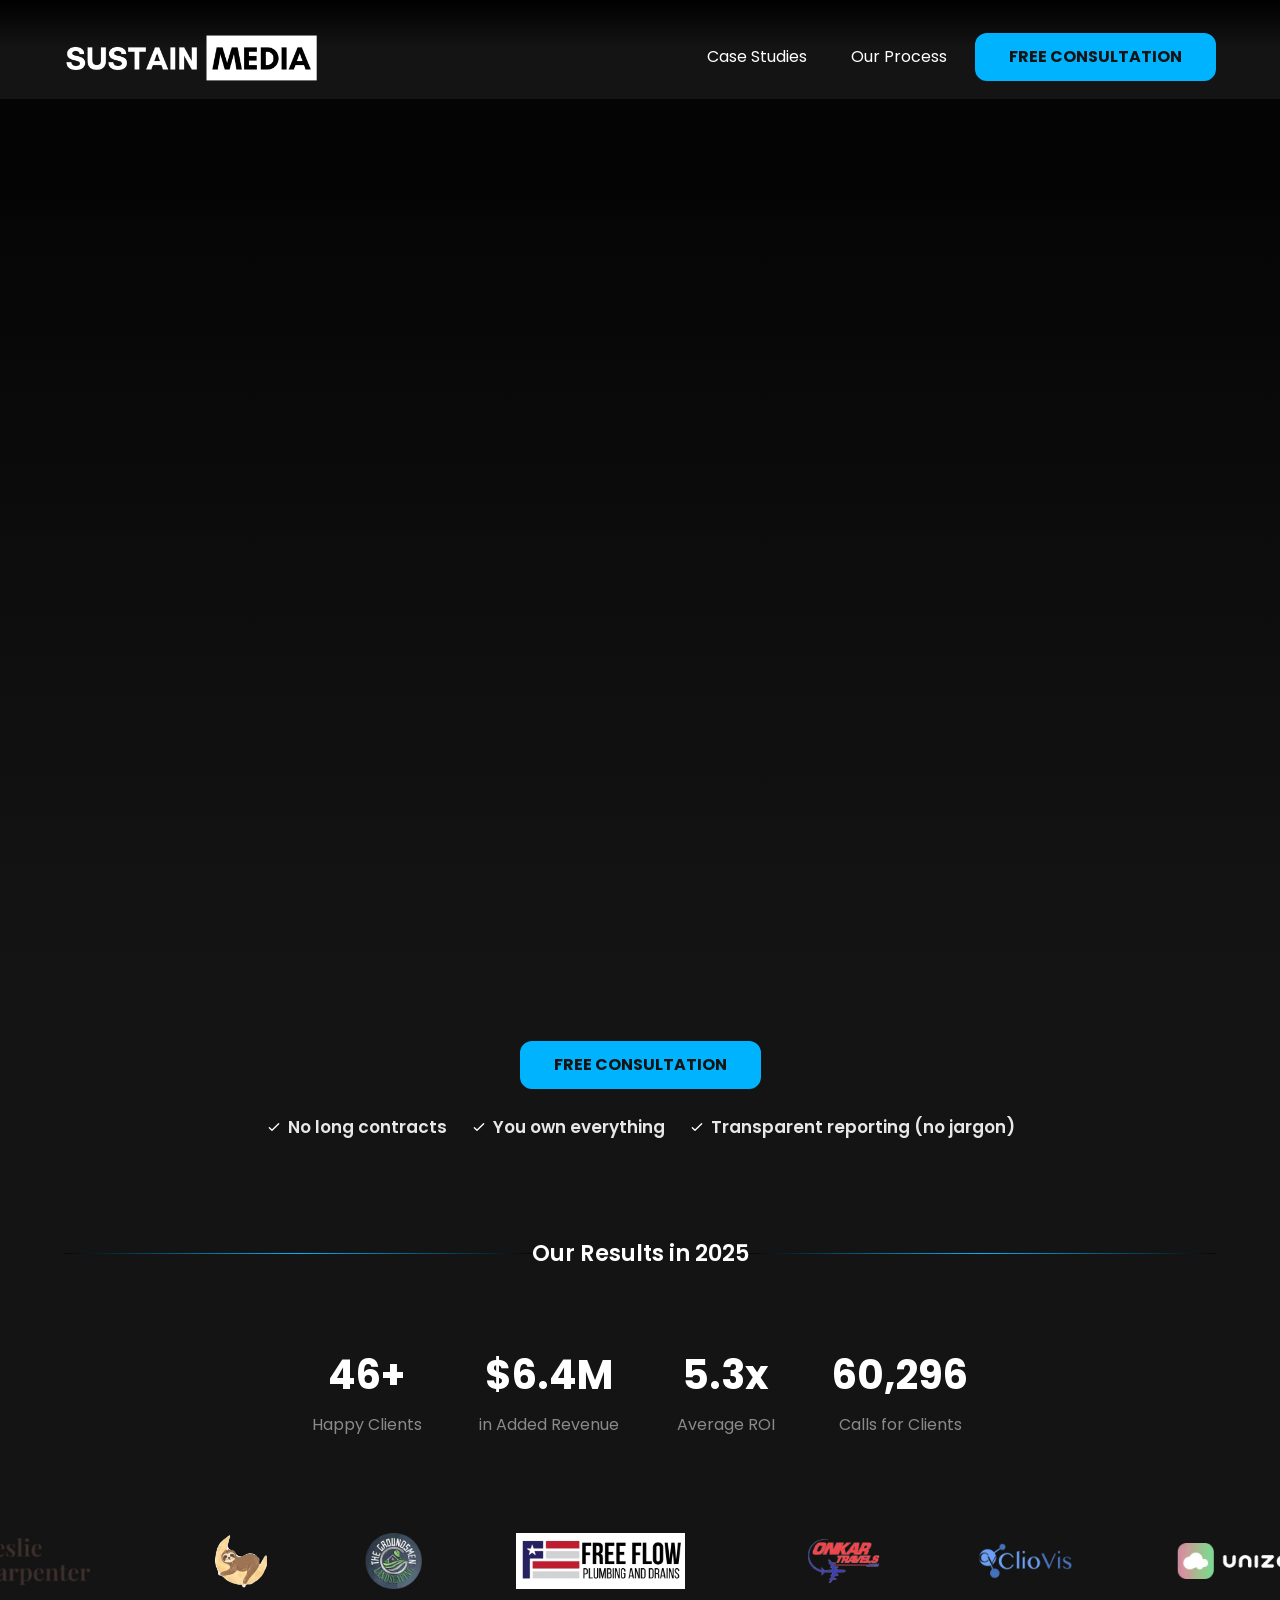
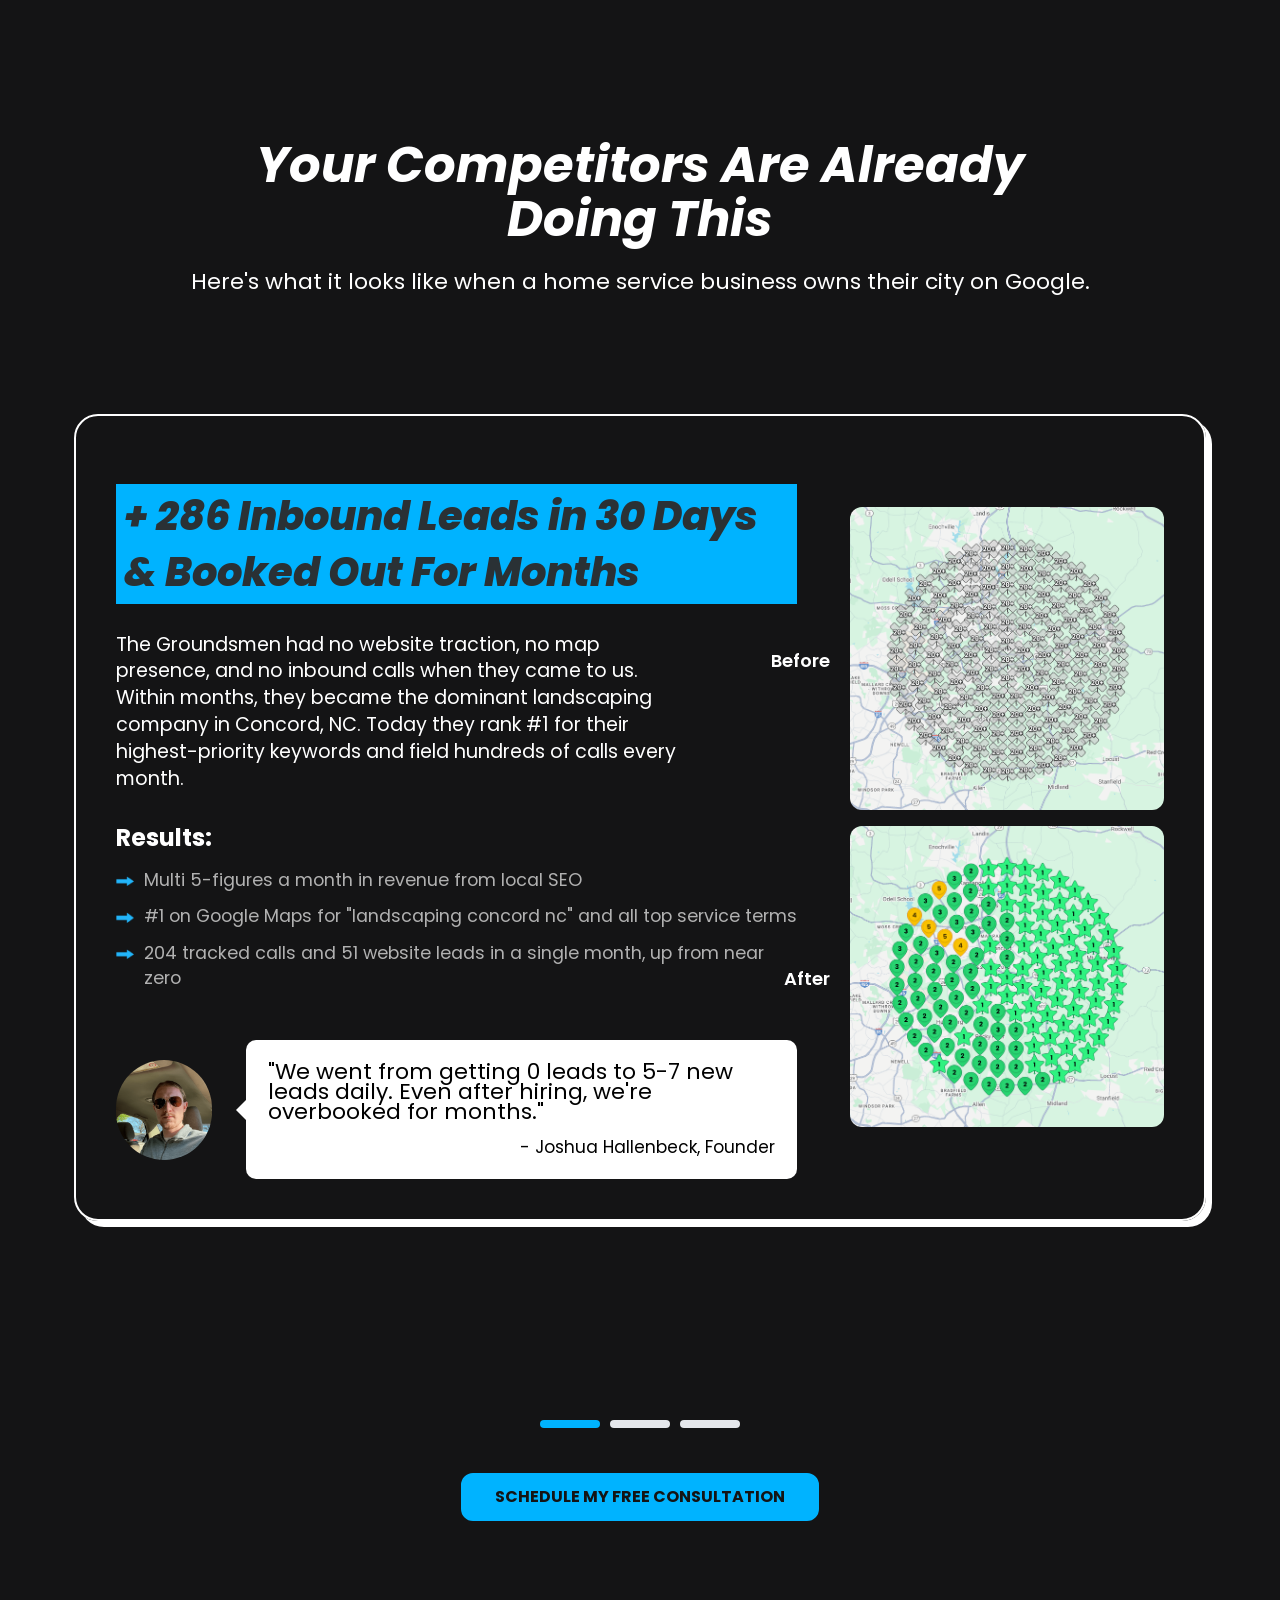
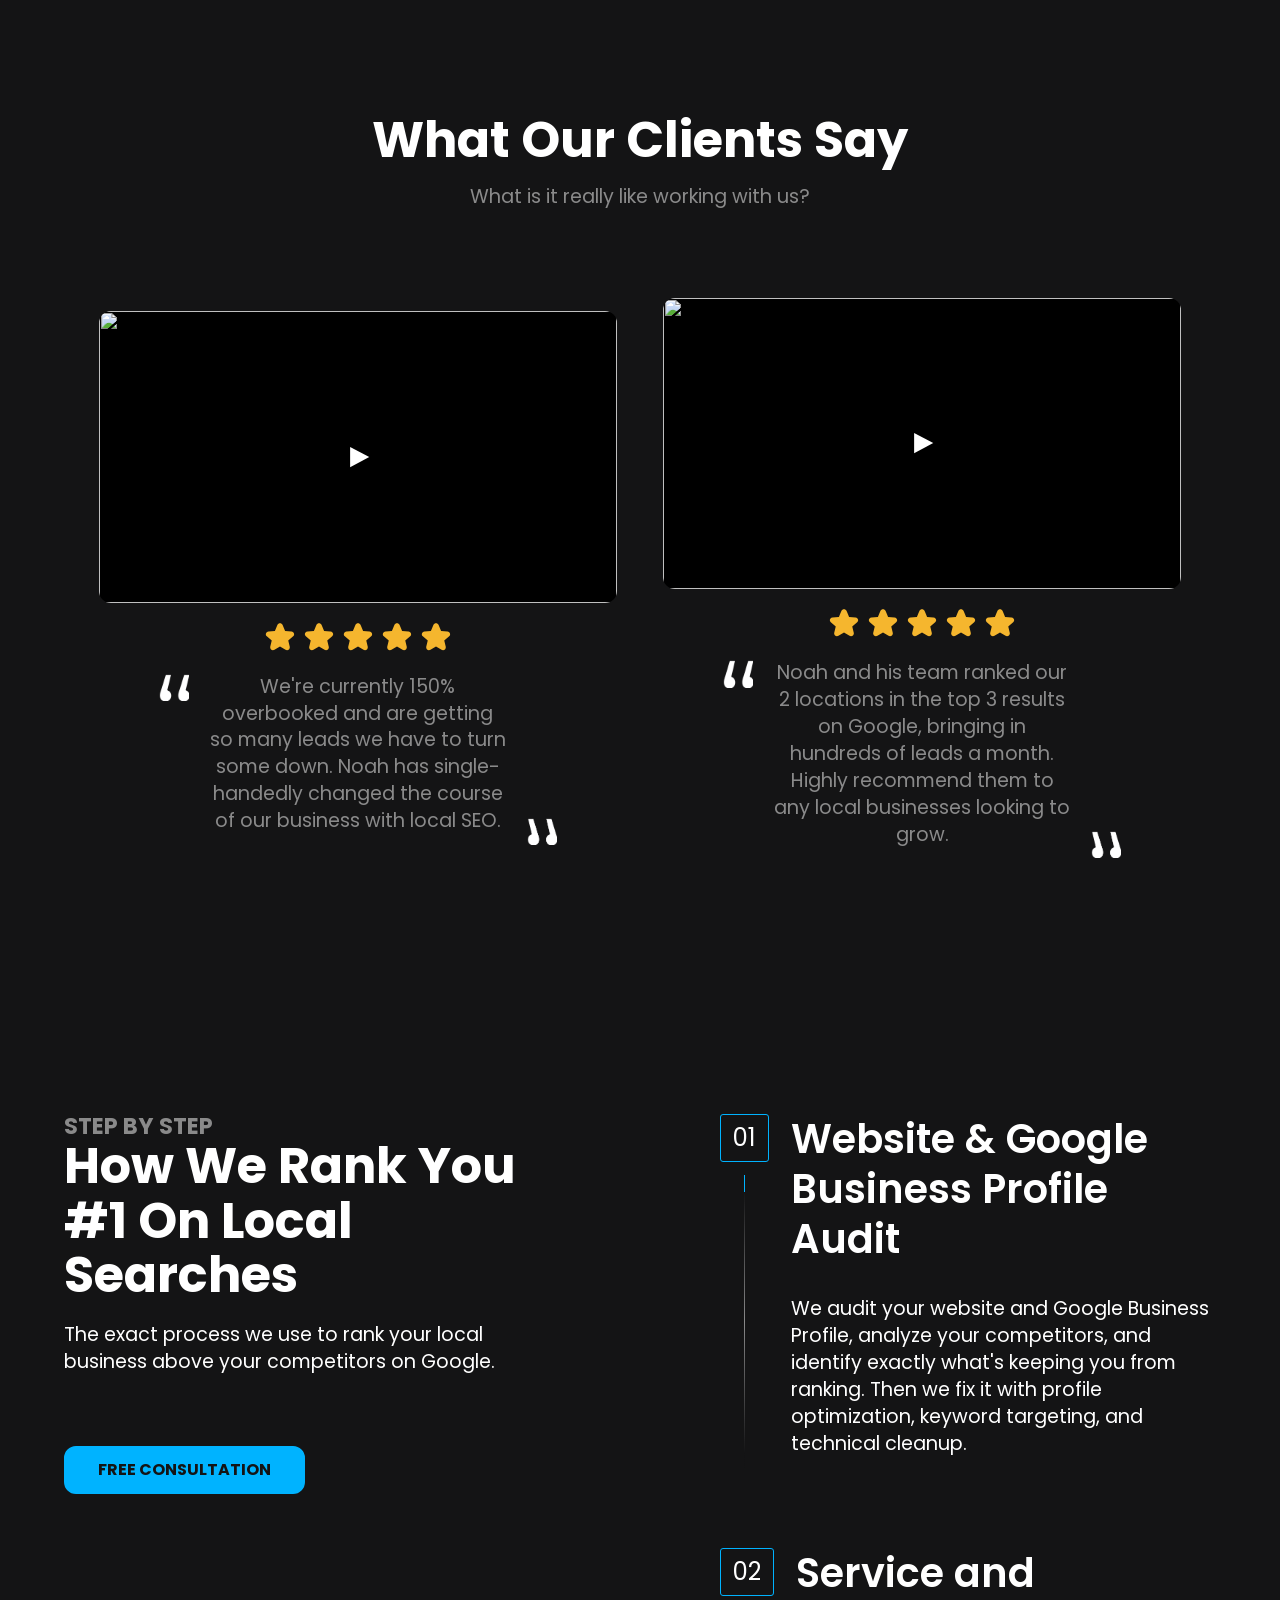
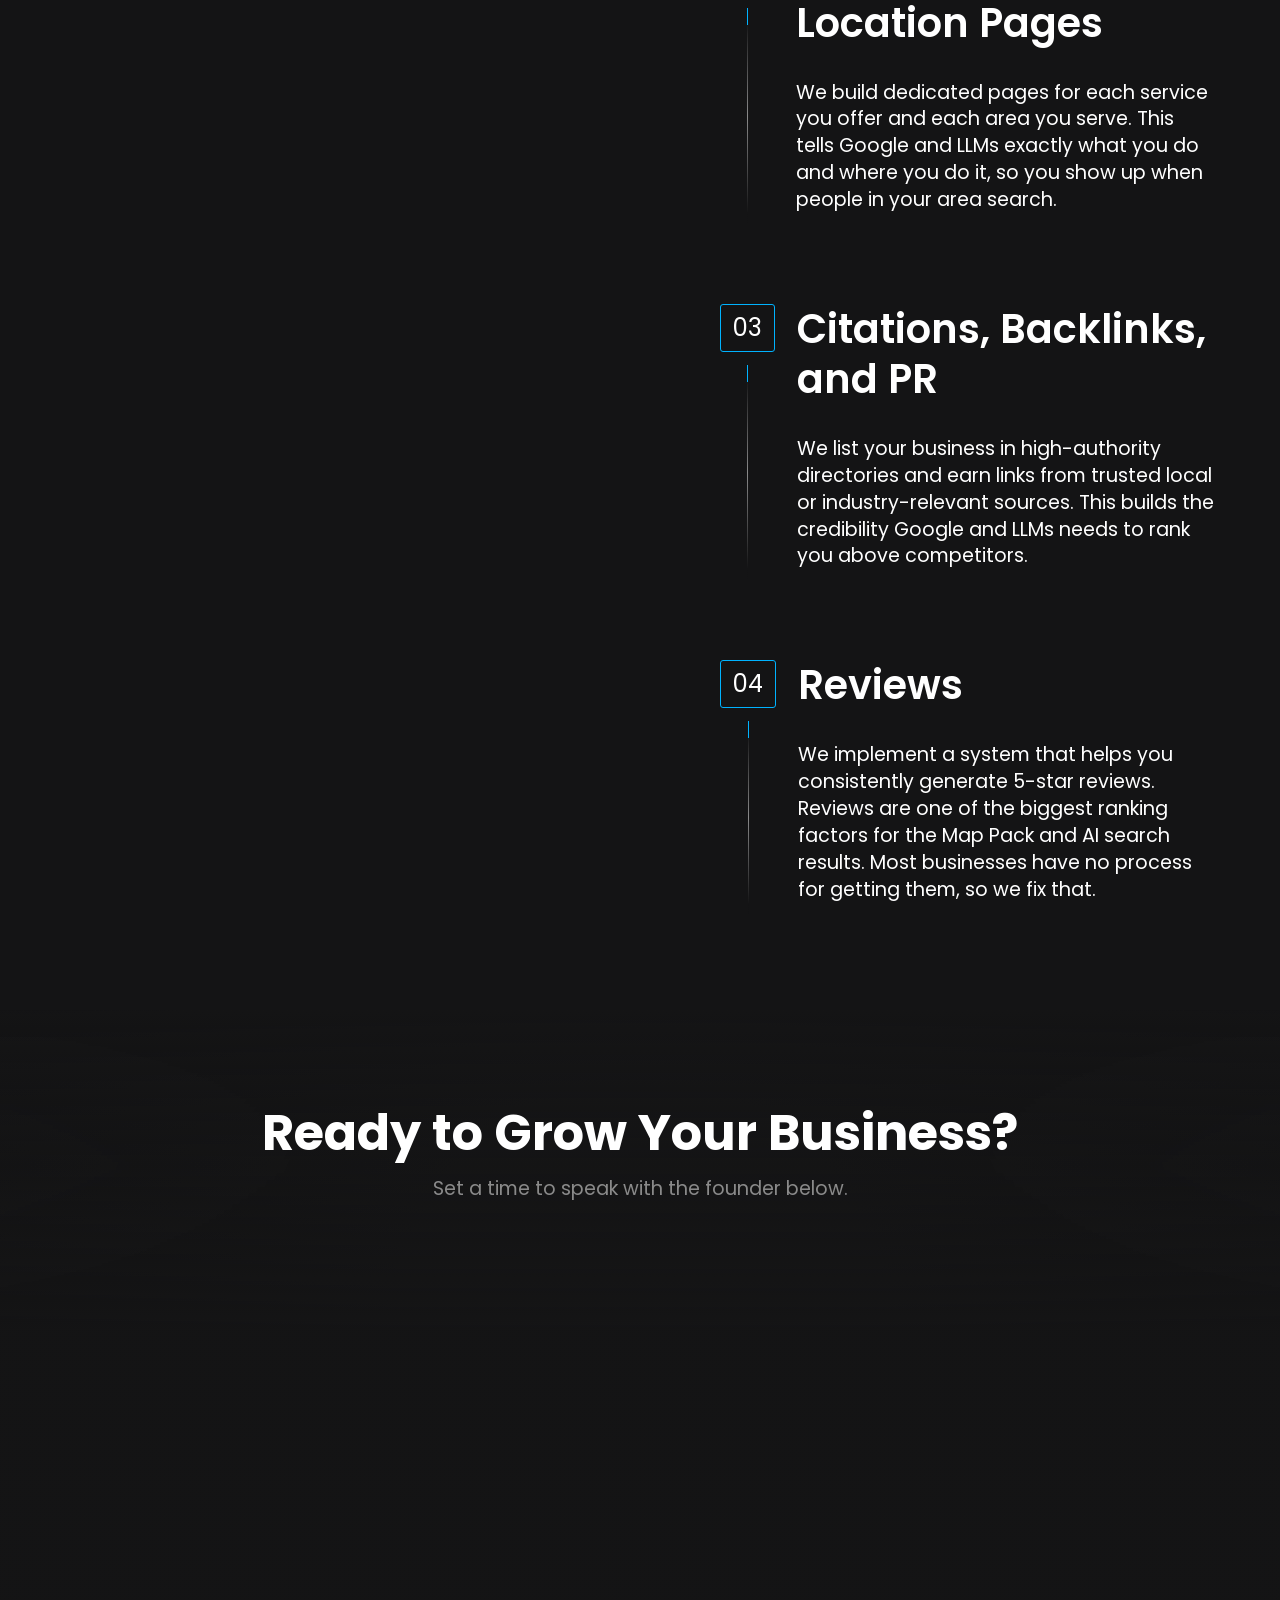
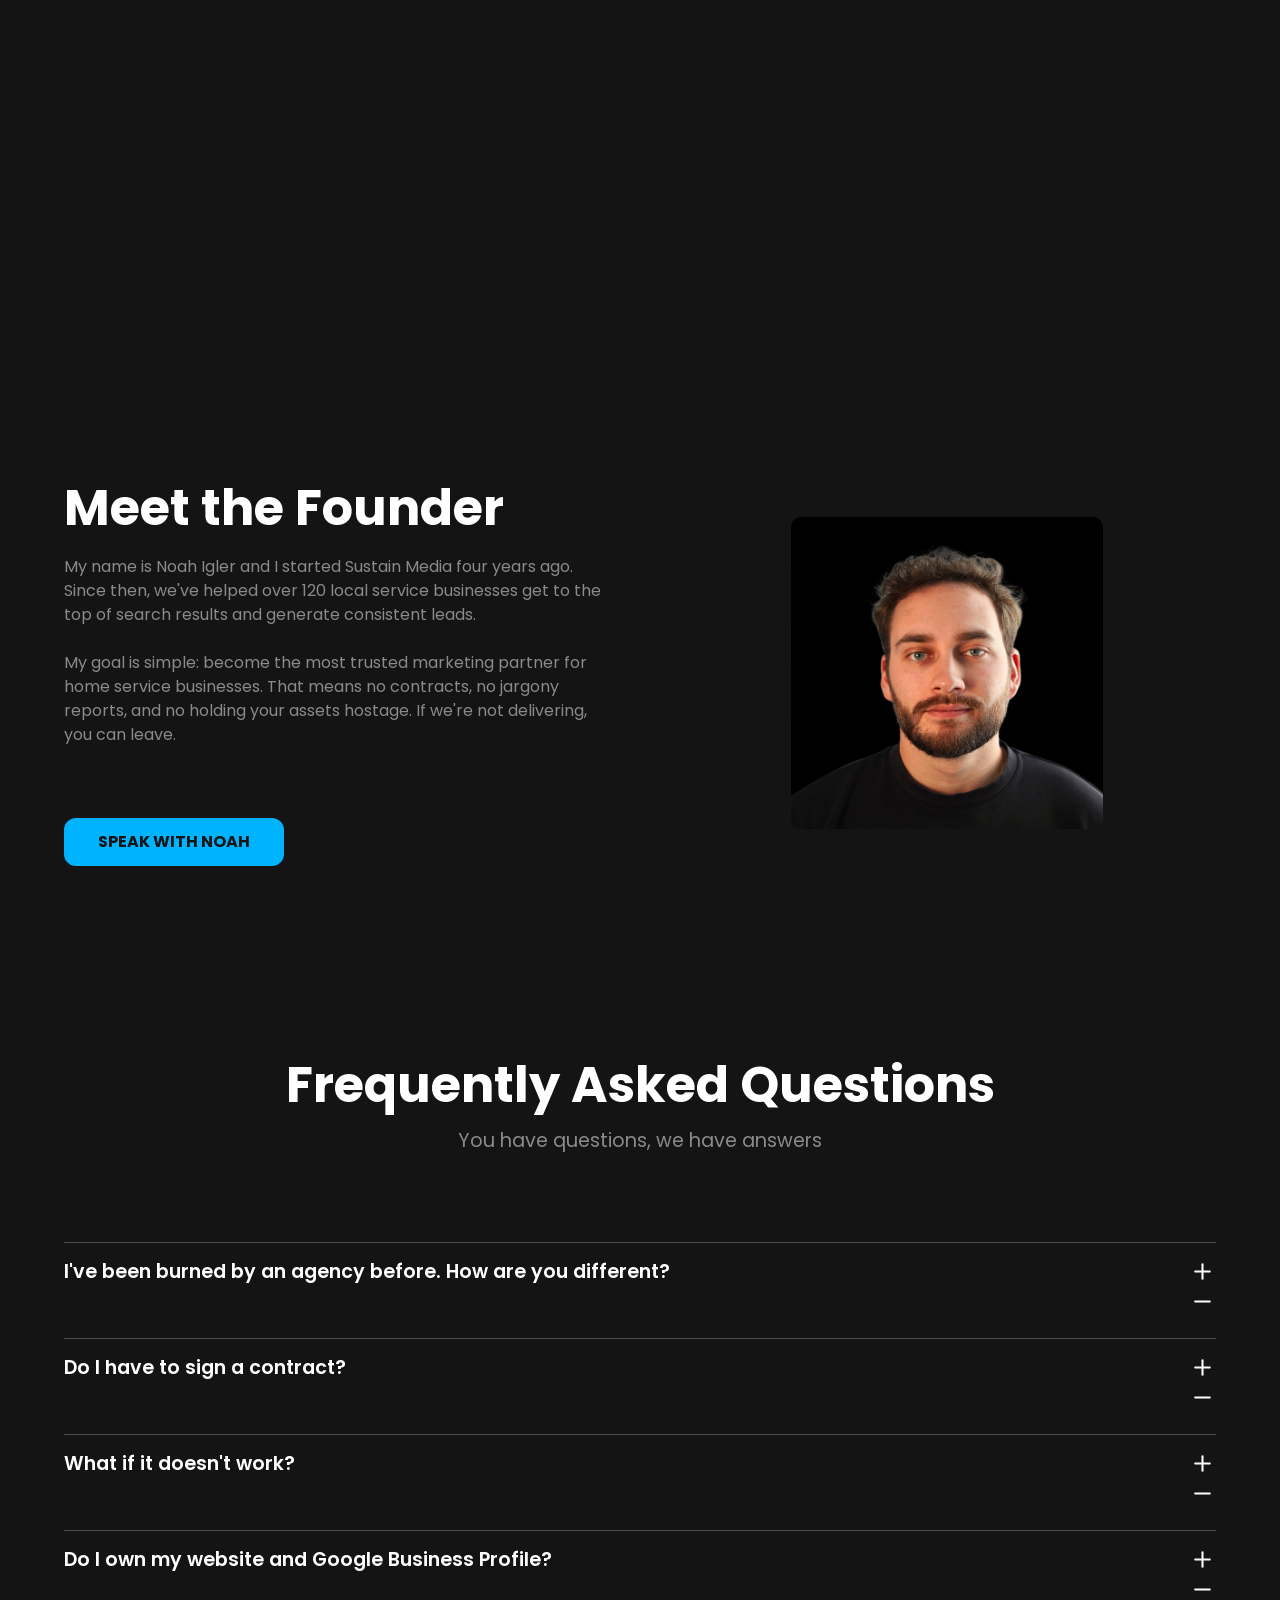
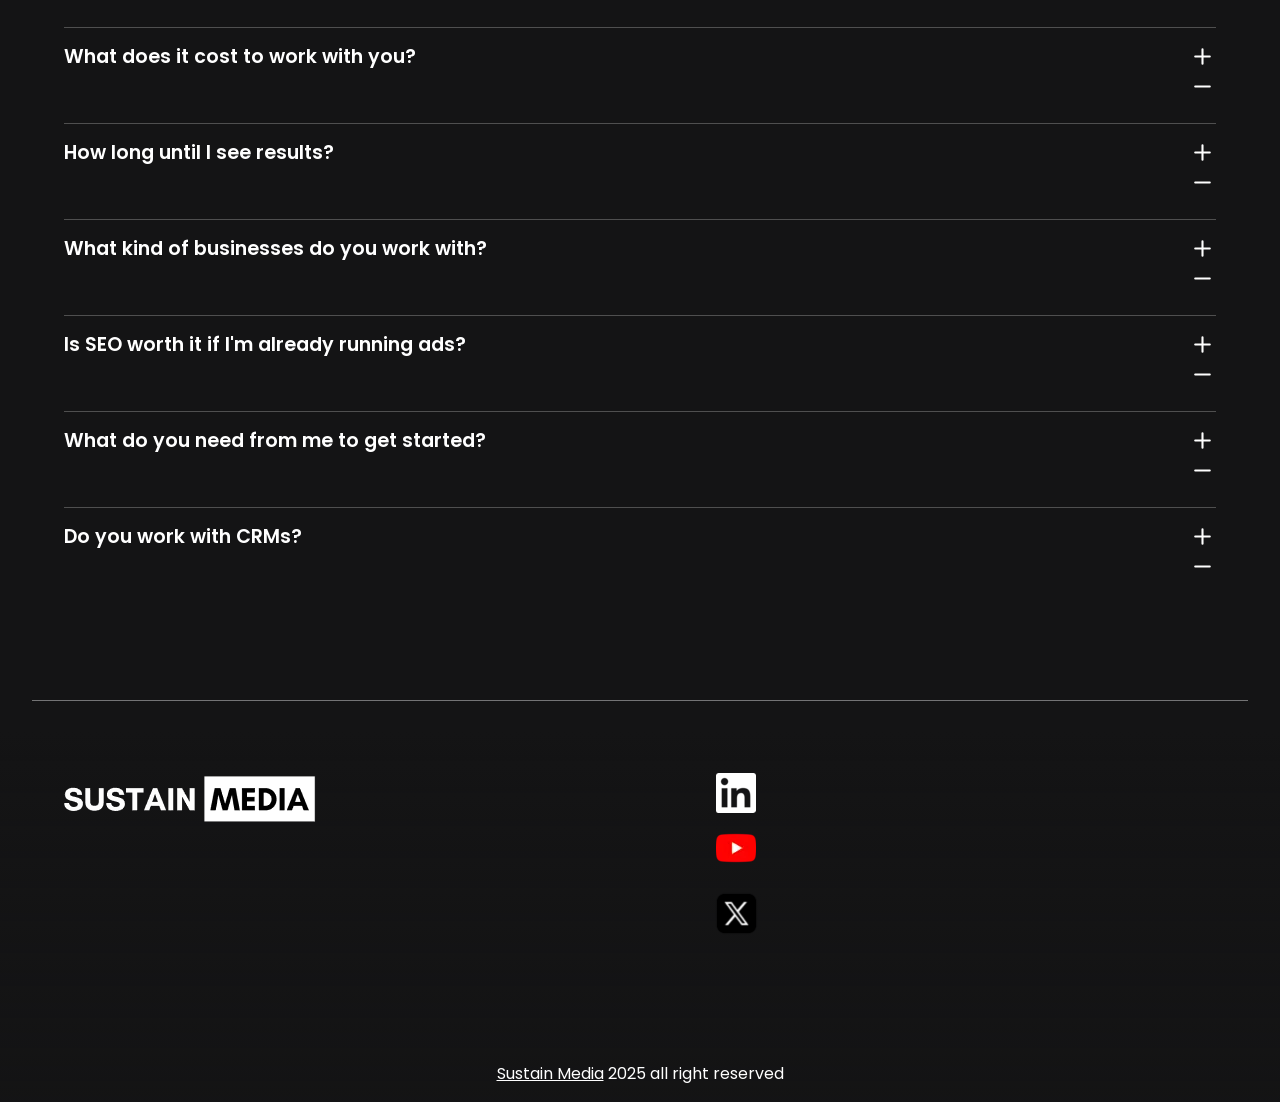
==== commit 23be7b55: "update" ====
--- a/index.html
+++ b/index.html
@@ -1,21 +1,81 @@
-<!DOCTYPE html>
+<!doctype html>
 <!--  Last Published: Sun Apr 13 2025 01:44:11 GMT+0000 (Coordinated Universal Time)  -->
 <html data-wf-page="67fa962433aaa3948eff36db" data-wf-site="67fa962433aaa3948eff36d9" lang="en">
 
 <head>
+  <!-- Google tag (gtag.js) -->
+<script async src="https://www.googletagmanager.com/gtag/js?id=G-0EDKM15H0W"></script>
+<script>
+  window.dataLayer = window.dataLayer || [];
+  function gtag(){dataLayer.push(arguments);}
+  gtag('js', new Date());
+
+  gtag('config', 'G-0EDKM15H0W');
+</script>
+<!-- Trakyo -->
+<script src="https://go.sustain-media.com/api/js/latest.js" defer></script>
   <meta charset="utf-8" />
   <title>Rank #1 on Google | Local Business SEO | Sustain Media</title>
   <meta
     content="We help local businesses get more new clients by appearing at the top of Google Search results. Find out how we can grow your business today!"
     name="description" />
   <meta content="width=device-width, initial-scale=1" name="viewport" />
-  <link href="css/normalize.css" rel="stylesheet" type="text/css" />
-  <link href="css/webflow.css" rel="stylesheet" type="text/css" />
-  <link href="css/blank-media-b0ecb2-cadaeecf447d1391361f.webflow.css" rel="stylesheet" type="text/css" />
-  <link href="https://fonts.googleapis.com" rel="preconnect" />
-  <link href="https://fonts.gstatic.com" rel="preconnect" crossorigin="anonymous" />
-  <link rel="stylesheet" href="./css/style.css">
-  <script src="https://ajax.googleapis.com/ajax/libs/webfont/1.6.26/webfont.js" type="text/javascript"></script>
+
+  <link rel="preconnect" href="https://fonts.gstatic.com" crossorigin />
+  <link rel="preconnect" href="https://fonts.googleapis.com" />
+  <link rel="preconnect" href="https://fast.wistia.com" crossorigin />
+  <link rel="preconnect" href="https://fast.wistia.net" crossorigin />
+  <link rel="preconnect" href="https://app.cal.com" crossorigin />
+  <link rel="dns-prefetch" href="https://cdn.prod.website-files.com" />
+<script>
+(function() {
+  const params = new URLSearchParams(window.location.search);
+  const utmKeys = ['utm_source', 'utm_medium', 'utm_campaign', 'utm_content', 'utm_term'];
+  utmKeys.forEach(k => {
+    const v = params.get(k);
+    if (v) localStorage.setItem(k, v);
+    });
+    function getStoredUTMs() {
+      return utmKeys
+      .map(k => localStorage.getItem(k) ? `${k}=${encodeURIComponent(localStorage.getItem(k))}` : null)
+      .filter(Boolean)
+      .join('&');
+      }
+      document.addEventListener('DOMContentLoaded', () => {
+        const utmString = getStoredUTMs();
+        if (!utmString) return;
+        document.querySelectorAll('a[href*="iclosed"]').forEach(a => {
+          const sep = a.href.includes('?') ? '&' : '?';
+          a.href = a.href + sep + utmString;
+          });
+          document.querySelectorAll('iframe[src*="iclosed"]').forEach(f => {
+            const sep = f.src.includes('?') ? '&' : '?';
+            f.src = f.src + sep + utmString;});
+            });
+})();
+</script>
+  <!-- Load only the font weights you actually use -->
+  <link rel="preload" as="style"
+    href="https://fonts.googleapis.com/css2?family=Montserrat:wght@400;600;700;800&family=Poppins:wght@400;600;700&display=swap"
+    onload="this.rel = 'stylesheet'" />
+  <noscript>
+    <link rel="stylesheet"
+      href="https://fonts.googleapis.com/css2?family=Montserrat:wght@400;600;700;800&family=Poppins:wght@400;600;700&display=swap" />
+  </noscript>
+
+  <!-- Your CSS: keep Webflow/project CSS, but make them non-blocking -->
+  <link rel="preload" as="style" href="css/normalize.css" onload="this.rel = 'stylesheet'" />
+  <link rel="preload" as="style" href="css/webflow.css" onload="this.rel = 'stylesheet'" />
+  <link rel="preload" as="style" href="css/blank-media-b0ecb2-cadaeecf447d1391361f.webflow.css"
+    onload="this.rel = 'stylesheet'" />
+  <link rel="preload" as="style" href="css/style.css" onload="this.rel = 'stylesheet'" />
+  <noscript>
+    <link href="css/normalize.css" rel="stylesheet" />
+    <link href="css/webflow.css" rel="stylesheet" />
+    <link href="css/blank-media-b0ecb2-cadaeecf447d1391361f.webflow.css" rel="stylesheet" />
+    <link href="css/style.css" rel="stylesheet" />
+  </noscript>
+
   <script type="text/javascript">
     WebFont.load({
       google: {
@@ -31,23 +91,226 @@
     !(function (o, c) {
       var n = c.documentElement,
         t = " w-mod-";
-      (n.className += t + "js"),
+      ((n.className += t + "js"),
         ("ontouchstart" in o ||
           (o.DocumentTouch && c instanceof DocumentTouch)) &&
-        (n.className += t + "touch");
+        (n.className += t + "touch"));
     })(window, document);
   </script>
-  <link href="images/favicon.png" rel="shortcut icon" type="image/x-icon" />
-  <link href="images/webclip.png" rel="apple-touch-icon" />
-  <link rel="preload"
-    href="https://cdn.prod.website-files.com/66acfd96c2f993953f4147d7/66bd46e37f7d6c7f20f09fbb_IMG_1629.avif" as="image"
-    fetchpriority="high" />
+  <link rel="icon" type="image/png" sizes="96x96" href="images/favicon-96x96.png" />
+  <link href="images/favicon-96x96.png" rel="apple-touch-icon" />
+  <link rel="stylesheet" href="https://cdn.jsdelivr.net/npm/swiper@11/swiper-bundle.min.css" />
+  <script src="https://cdn.jsdelivr.net/npm/chart.js"></script>
+  <link rel="stylesheet" href="https://cdnjs.cloudflare.com/ajax/libs/font-awesome/6.0.0/css/all.min.css">
 </head>
+
 <style>
   wistia-player[media-id="3i6lfdbdf2"]:not(:defined) {
     background: center / contain no-repeat url("https://fast.wistia.com/embed/medias/3i6lfdbdf2/swatch");
     display: block;
     filter: blur(5px);
+  }
+</style>
+
+<style>
+  html,
+  body {
+    margin: 0;
+  }
+
+  .text-center {
+    text-align: center !important;
+  }
+
+  body {
+    font-family:
+      Poppins,
+      system-ui,
+      -apple-system,
+      Segoe UI,
+      Roboto,
+      "Helvetica Neue",
+      Arial,
+      sans-serif;
+  }
+
+  .wistia-lazy {
+    position: relative;
+    display: block;
+    overflow: hidden;
+    aspect-ratio: 16/9;
+    background: #000;
+  }
+
+  .wistia-lazy img {
+    width: 100%;
+    height: 100%;
+    object-fit: cover;
+    display: block;
+  }
+
+  .play-btn {
+    position: absolute;
+    left: 50%;
+    top: 50%;
+    transform: translate(-50%, -50%);
+    z-index: 2;
+    background: rgb(0 0 0 / 65%);
+    color: #fff;
+    border-radius: 50%;
+    font-size: 3rem;
+    line-height: 1;
+    width: 80px;
+    height: 80px;
+    display: flex;
+    align-items: center;
+    justify-content: center;
+    transition: all 0.25s ease;
+  }
+
+  .play-btn:hover {
+    background: rgba(0, 0, 0, 0.884);
+    transform: translate(-50%, -50%) scale(1.1);
+  }
+
+  @media (max-width: 767px) {
+    .play-btn svg {
+      width: 48px;
+      height: 48px;
+    }
+  }
+
+  @media only screen and (max-width: 768px) {
+    .noah-picture {
+      width: 100%;
+    }
+  }
+
+  /* Trust Bar */
+  .trust-bar {
+    display: flex;
+    justify-content: center;
+    align-items: center;
+    gap: 24px;
+    margin-top: 20px;
+    flex-wrap: wrap;
+  }
+
+  @media (min-width: 768px) {
+    .trust-bar {
+      margin-top: 28px;
+      margin-bottom: -40px;
+    }
+  }
+
+  .trust-item {
+    display: flex;
+    align-items: center;
+    gap: 6px;
+    color: rgba(255, 255, 255, 0.9);
+    font-size: 17px;
+    font-weight: 600;
+    font-family: Poppins, sans-serif;
+  }
+
+  .trust-check {
+    width: 16px;
+    height: 16px;
+    color: #ffffff;
+  }
+
+  @media (max-width: 600px) {
+    .trust-bar {
+      flex-direction: column;
+      gap: 10px;
+      margin-top: 16px;
+    }
+
+    .trust-item {
+      font-size: 13px;
+    }
+  }
+
+  /* Navbar button mobile fix */
+  @media (max-width: 767px) {
+    .navbar .button {
+      padding: 10px 16px;
+      font-size: 12px;
+      line-height: 1.2;
+      white-space: nowrap;
+    }
+  }
+
+  @media (max-width: 767px) {
+    .navbar {
+      padding-left: 10px;
+      padding-right: 0px;
+    }
+
+    .brand__logo {
+      margin-left: -10px;
+    }
+
+    .right__navbar {
+      margin-right: -10px;
+    }
+
+    .navbar .button {
+      padding: 10px 18px;
+      font-size: 13px;
+      line-height: 1.2;
+      white-space: nowrap;
+    }
+
+    .menu-button.w-nav-button {
+      margin-right: -5px;
+      padding-right: 5px;
+    }
+  }
+
+  @keyframes l-scroll-reverse {
+    from {
+      transform: translateX(-100%);
+    }
+
+    to {
+      transform: translateX(0);
+    }
+  }
+
+  @keyframes l-scroll-reverse {
+    from {
+      transform: translateX(-100%);
+    }
+
+    to {
+      transform: translateX(0);
+    }
+  }
+
+  @media (max-width: 767px) {
+    .main-wrapper {
+      flex-direction: column !important;
+      overflow: hidden;
+      gap: 40px;
+    }
+
+    .l-scroll__wrapper {
+      width: 100vw;
+      min-width: 100vw;
+    }
+
+    .l-scroll__wrapper.reverse-mobile .l-scroll__track {
+      animation: l-scroll-reverse 90s linear infinite;
+    }
+  }
+
+  /* ── Vidalytics hero wrapper ── */
+  .vidalytics-hero-wrap {
+    width: 100%;
+    position: relative;
+    padding-top: 56.25%;
+    /* 16:9 */
   }
 </style>
 
@@ -81,34 +344,61 @@
             <div class="hero-content">
               <h1 fetchpriority="high" rel="preload" data-w-id="c02dae3c-57c1-f4ac-d092-e199f11d6b56" style="opacity: 0"
                 class="standard__heading level-1">
-                Add 30 New Clients To Your Calendar This Month
+                Right Now, Someone Is Searching for Your Services and Calling
+                Your Competitor
               </h1>
               <div class="spacer-tiny"></div>
               <p data-w-id="5d7946fc-6086-cd31-f748-d5633de40c4b" style="opacity: 0" class="body__text large">
-                Fill your local business&#x27;s calendar with new high-paying
-                clients without spending $1 on Facebook ads.
+                We get home service businesses more calls by showing up at the
+                top of Google and ChatGPT results.
               </p>
               <div class="standard__spacing large"></div>
             </div>
 
+            <!-- ═══════════════════════════════════════════════════
+                 HERO VIDEO — Wistia player (e4oaezaki6)
+            ════════════════════════════════════════════════════ -->
             <div class="widget-featured__video">
-              <div class="w-embed w-script">
-                <script src="https://fast.wistia.com/player.js" async=""></script>
-                <script src="https://fast.wistia.com/embed/gz8qr2j1jv.js" async="" type="module"></script>
-                <style>
-                  wistia-player[media-id="gz8qr2j1jv"]:not(:defined) {
-                    background: center / contain no-repeat url("https://fast.wistia.com/embed/medias/gz8qr2j1jv/swatch");
-                    display: block;
-                    filter: blur(5px);
-                    padding-top: 56.25%;
-                  }
-                </style>
-                <wistia-player media-id="gz8qr2j1jv" aspect="1.7777777777777777"></wistia-player>
-              </div>
-            </div>
+              <style>
+                wistia-player[media-id='e4oaezaki6']:not(:defined) {
+                  background: center / contain no-repeat url('https://fast.wistia.com/embed/medias/e4oaezaki6/swatch');
+                  display: block;
+                  filter: blur(5px);
+                  padding-top: 56.25%;
+                }
+              </style>
+              <wistia-player media-id="e4oaezaki6" seo="false" aspect="1.7777777777777777"></wistia-player>
+            </div>
+            <!-- ═══════════════════════════════════════════════════ -->
+
             <div class="standard__spacing large"></div>
             <div class="button-group">
               <a href="#contact-us" class="button">Free consultation</a>
+            </div>
+
+            <!-- Trust Bar -->
+            <div class="trust-bar">
+              <span class="trust-item">
+                <svg class="trust-check" viewBox="0 0 24 24" fill="none" xmlns="http://www.w3.org/2000/svg">
+                  <path d="M5 13l4 4L19 7" stroke="currentColor" stroke-width="2" stroke-linecap="round"
+                    stroke-linejoin="round" />
+                </svg>
+                No long contracts
+              </span>
+              <span class="trust-item">
+                <svg class="trust-check" viewBox="0 0 24 24" fill="none" xmlns="http://www.w3.org/2000/svg">
+                  <path d="M5 13l4 4L19 7" stroke="currentColor" stroke-width="2" stroke-linecap="round"
+                    stroke-linejoin="round" />
+                </svg>
+                You own everything
+              </span>
+              <span class="trust-item">
+                <svg class="trust-check" viewBox="0 0 24 24" fill="none" xmlns="http://www.w3.org/2000/svg">
+                  <path d="M5 13l4 4L19 7" stroke="currentColor" stroke-width="2" stroke-linecap="round"
+                    stroke-linejoin="round" />
+                </svg>
+                Transparent reporting (no jargon)
+              </span>
             </div>
           </div>
         </div>
@@ -119,32 +409,31 @@
         data-autoplay="true" data-loop="true" data-wf-ignore="true" fetchpriority="high" rel="preload"
         class="background-video w-background-video w-background-video-atom">
         <video id="fe32ffcf-b25c-0840-beaa-20cbe15ec4a6-video" autoplay="" loop="" style="
-              background-image: url('https://uploads-ssl.webflow.com/66acfd96c2f993953f4147d7%2F66b03935cf019698cbbda87a_vimeo-971563119-hls-fastly_skyfire-5569%20%281%29-poster-00001.jpg');
+              background-image: url(&quot;https://uploads-ssl.webflow.com/66acfd96c2f993953f4147d7%2F66b03935cf019698cbbda87a_vimeo-971563119-hls-fastly_skyfire-5569%20%281%29-poster-00001.jpg&quot;);
             " muted="" playsinline="" data-wf-ignore="true" data-object-fit="cover">
-          <source src="videos/vimeo-971563119-hls-fastly_skyfire-5569-1-transcode.mp4" data-wf-ignore="true" />
           <source src="videos/vimeo-971563119-hls-fastly_skyfire-5569-1-transcode.webm" data-wf-ignore="true" />
         </video>
       </div>
     </div>
     <div class="standard__section">
-      <div class="padding__section">
+      <div class="padding__section" style="padding-bottom: 0px !important">
         <div class="w-layout-blockcontainer standard__container w-container">
           <div class="widget-resultshead">
             <div class="lines__results"></div>
             <h2 class="standard__heading level-4 weight__semibold">
-              Our results in 2024
+              Our Results in 2025
             </h2>
             <div class="lines__results"></div>
           </div>
           <div class="standard__spacing xlarge"></div>
           <div id="counter-box" class="widget-statgrid">
             <div class="stat__items">
-              <h3 class="standard__heading level-3">23+</h3>
+              <h3 class="standard__heading level-3">46+</h3>
               <div class="standard__spacing"></div>
-              <div class="body__text color__grey">Happy Businesses</div>
+              <div class="body__text color__grey">Happy Clients</div>
             </div>
             <div class="stat__items">
-              <h3 class="standard__heading level-3">$4.72M</h3>
+              <h3 class="standard__heading level-3">$6.4M</h3>
               <div class="standard__spacing"></div>
               <div class="body__text color__grey">in Added Revenue</div>
             </div>
@@ -154,73 +443,135 @@
               <div class="body__text color__grey">Average ROI</div>
             </div>
             <div class="stat__items">
-              <h3 class="standard__heading level-3">+2.6K+</h3>
+              <h3 class="standard__heading level-3">60,296</h3>
               <div class="standard__spacing"></div>
-              <div class="body__text color__grey">Top 3 Google Rankings</div>
+              <div class="body__text color__grey">Calls for Clients</div>
             </div>
           </div>
         </div>
       </div>
     </div>
+    <style>
+      .main-wrapper {
+        width: 100%;
+        display: flex;
+        justify-content: center;
+      }
+
+      .l-scroll__wrapper {
+        display: flex;
+        overflow: hidden;
+        width: 1525px;
+        min-width: 1525px;
+      }
+
+      .l-scroll__track {
+        display: flex;
+        align-items: center;
+        flex-shrink: 0;
+        min-width: 100%;
+        animation: l-scroll-anim 90s linear infinite;
+      }
+
+      @keyframes l-scroll-anim {
+        from {
+          transform: translateX(0);
+        }
+
+        to {
+          transform: translateX(-100%);
+        }
+      }
+
+      .l-scroll__logo {
+        padding: 0 40px;
+      }
+
+      .l-scroll__img {
+        object-fit: scale-down;
+        width: 80%;
+        max-height: 70px;
+        display: block;
+      }
+    </style>
     <div class="standard__section">
       <div class="padding__section">
         <div class="w-layout-blockcontainer standard__container w-container">
-          <div class="title__block centered">
-            <h2 class="standard__heading level-2">
-              Businesses That Trust Us
-            </h2>
-            <div class="standard__spacing small"></div>
-            <p class="body__text large color__grey">
-              A few of the many local businesses that trust us.
-            </p>
-          </div>
-          <div class="standard__spacing xxlarge"></div>
           <div class="logo-wrapper-3 standard__spacing">
-            <div class="scrolling-row-wrapper">
-              <div class="track-horizontal">
-                <div class="company-logo">
-                  <img loading="lazy" src="images/Untitled-design2.png" alt="" class="logo-image" />
-                </div>
-                <div class="company-logo">
-                  <img loading="lazy" src="images/Sloth-Logo_1Sloth-Logo.avif" alt="Sloth logo" class="logo-image" />
-                </div>
-                <div class="company-logo">
-                  <img loading="lazy" src="images/Groundsmen-Logo_1Groundsmen-Logo.avif" alt="" class="logo-image" />
-                </div>
-                <div class="company-logo">
-                  <img loading="lazy" src="images/freeflowlogo.png" alt="" class="logo-image" />
-                </div>
-                <div class="company-logo">
-                  <img loading="lazy" src="images/OnkarTravels-Logo_1OnkarTravels-Logo.avif" alt="Onkar Travels logo"
-                    class="logo-image" />
-                </div>
-                <div class="company-logo">
-                  <img loading="lazy" src="images/CloVis-Logo_1CloVis-Logo.avif" alt="Clovis logo" class="logo-image" />
-                </div>
-                <div class="company-logo">
-                  <img loading="lazy" src="images/Unizen-Logo_1Unizen-Logo.avif" alt="UNizen Logo" class="logo-image" />
-                </div>
-              </div>
-              <div class="track-horizontal">
-                <div class="company-logo">
-                  <img loading="lazy" src="images/Mauriteft-Logo_1Mauriteft-Logo.avif" alt="Mauriteft logo"
-                    class="logo-image" />
-                </div>
-                <div class="company-logo">
-                  <img loading="lazy" src="images/Sloth-Logo_1Sloth-Logo.avif" alt="Sloth logo" class="logo-image" />
-                </div>
-                <div class="company-logo">
-                  <img loading="lazy" src="images/OnkarTravels-Logo_1OnkarTravels-Logo.avif" alt="Onkar Travels logo"
-                    class="logo-image" />
-                </div>
-                <div class="company-logo">
-                  <img loading="lazy" src="images/CloVis-Logo_1CloVis-Logo.avif" alt="Clovis logo" class="logo-image" />
-                </div>
-                <div class="company-logo">
-                  <img loading="lazy" src="images/Groundsmen-Logo_1Groundsmen-Logo.avif" alt="" class="logo-image" />
-                </div>
-                <div class="company-logo">
-                  <img loading="lazy" src="images/Saulderson-Logo_1Saulderson-Logo.avif" alt="" class="logo-image" />
+            <div class="main-wrapper">
+              <div class="l-scroll__wrapper">
+                <div class="l-scroll__track">
+                  <div class="l-scroll__logo">
+                    <img src="images/Untitled-design2.png" alt="Company 1" class="l-scroll__img" />
+                  </div>
+                  <div class="l-scroll__logo">
+                    <img src="images/Sloth-Logo_1Sloth-Logo.avif" alt="Sloth logo" class="l-scroll__img" />
+                  </div>
+                  <div class="l-scroll__logo">
+                    <img src="images/Groundsmen-Logo_1Groundsmen-Logo.avif" alt="Groundsmen logo"
+                      class="l-scroll__img" />
+                  </div>
+                  <div class="l-scroll__logo">
+                    <img src="images/freeflowlogo.png" alt="Freeflow logo" class="l-scroll__img" />
+                  </div>
+                  <div class="l-scroll__logo">
+                    <img src="images/OnkarTravels-Logo_1OnkarTravels-Logo.avif" alt="Onkar Travels logo"
+                      class="l-scroll__img" />
+                  </div>
+                  <div class="l-scroll__logo">
+                    <img src="images/CloVis-Logo_1CloVis-Logo.avif" alt="Clovis logo" class="l-scroll__img" />
+                  </div>
+                  <div class="l-scroll__logo">
+                    <img src="images/Unizen-Logo_1Unizen-Logo.avif" alt="Unizen Logo" class="l-scroll__img" />
+                  </div>
+                  <div class="l-scroll__logo">
+                    <img src="images/Mauriteft-Logo_1Mauriteft-Logo.avif" alt="Best Clean KC Logo"
+                      class="l-scroll__img" />
+                  </div>
+                  <div class="l-scroll__logo">
+                    <img src="images/Saulderson-Logo_1Saulderson-Logo.avif" alt="Best Clean KC Logo"
+                      class="l-scroll__img" />
+                  </div>
+                  <div class="l-scroll__logo">
+                    <img src="https://sustain-media.com/images/new%20logos/Best%20Clean%20KC.webp"
+                      alt="Best Clean KC Logo" class="l-scroll__img" />
+                  </div>
+                  <div class="l-scroll__logo">
+                    <img src="https://sustain-media.com/images/new%20logos/Bray%20Electric.webp"
+                      alt="Bray Electric Logo" class="l-scroll__img" />
+                  </div>
+                  <div class="l-scroll__logo">
+                    <img src="https://sustain-media.com/images/new%20logos/D%26T.svg" alt="D&T Logo"
+                      class="l-scroll__img" />
+                  </div>
+                  <div class="l-scroll__logo">
+                    <img src="https://sustain-media.com/images/new%20logos/Federation%20Pest.avif"
+                      alt="Federation Pest Logo" class="l-scroll__img" />
+                  </div>
+                  <div class="l-scroll__logo">
+                    <img src="https://sustain-media.com/images/new%20logos/Fresh%20Coat%20Painters.svg"
+                      alt="Fresh Coat Painters Logo" class="l-scroll__img" />
+                  </div>
+                  <div class="l-scroll__logo">
+                    <img src="https://sustain-media.com/images/new%20logos/Junk%20Bandits.webp" alt="Junk Bandits Logo"
+                      class="l-scroll__img" />
+                  </div>
+                  <div class="l-scroll__logo">
+                    <img src="https://sustain-media.com/images/new%20logos/Kornerstone%20Roofing.svg"
+                      alt="Kornerstone Roofing Logo" class="l-scroll__img" />
+                  </div>
+                  <div class="l-scroll__logo">
+                    <img src="https://sustain-media.com/images/new%20logos/One%20Way%20Construction.avif"
+                      alt="One Way Construction Logo" class="l-scroll__img" />
+                  </div>
+                  <div class="l-scroll__logo">
+                    <img src="https://sustain-media.com/images/new%20logos/Personalized%20Property%20Management.webp"
+                      alt="Personalized Property Management Logo" class="l-scroll__img" />
+                  </div>
+                  <div class="l-scroll__logo">
+                    <img src="https://sustain-media.com/images/new%20logos/Rhino%20Restoration.png"
+                      alt="Rhino Restoration Logo" class="l-scroll__img" />
+                  </div>
                 </div>
               </div>
             </div>
@@ -241,254 +592,872 @@
         </div>
       </div>
     </div>
+    <script>
+      document.addEventListener("DOMContentLoaded", function () {
+        const wrapper = document.querySelector(".l-scroll__wrapper");
+        const track = document.querySelector(".l-scroll__track");
+
+        const clone = track.cloneNode(true);
+
+        wrapper.appendChild(clone);
+      });
+    </script>
+
+    <style>
+      /* --- GLOBAL DEFAULTS --- */
+      .caseStudySwiper {
+        padding: 10px 10px 60px 10px;
+        overflow: hidden;
+      }
+
+      .cs-card-main-box {
+        background: #ffffff00;
+        border: 2px solid #ffffff;
+        border-radius: 24px;
+        padding: 40px;
+        gap: 40px;
+        box-shadow: 6px 6px 0px #ffffff;
+        min-height: 600px;
+      }
+
+      .cs-card {
+        display: flex;
+        flex-direction: row;
+        /* align-items: center; */
+        justify-content: space-between;
+      }
+
+      .cs-content {
+        width: 59%;
+      }
+
+      .cs-visuals {
+        width: 50%;
+      }
+
+      .vs-content {
+        width: 65%;
+      }
+
+      .vs-visuals {
+        width: 30%;
+      }
+
+      .swiper-pagination {
+        bottom: 0px !important;
+        text-align: center;
+        width: 100%;
+      }
+
+      .swiper-pagination-bullet {
+        width: 60px;
+        height: 8px;
+        border-radius: 4px;
+        background: #e5e7eb;
+        opacity: 1;
+        margin: 0 5px !important;
+        transition: all 0.3s ease;
+      }
+
+      .swiper-pagination-bullet-active {
+        background: #00b3ff;
+        width: 60px;
+      }
+
+      .cs-badge {
+        display: block;
+        border: 1px solid #ffffff;
+        border-radius: 50px;
+        padding: 6px 22px;
+        font-weight: 500;
+        font-size: 16px;
+        width: fit-content;
+      }
+
+      .cs-headline {
+        background-color: #00b3ff;
+        display: inline-block;
+        box-decoration-break: clone;
+        -webkit-box-decoration-break: clone;
+        padding: 4px 8px;
+        font-size: 2.5rem;
+        font-weight: 800;
+        line-height: 1.4;
+        color: #2a3135;
+        font-style: italic;
+        margin: 28px 0px;
+      }
+
+      .cs-para {
+        font-size: 18px;
+        margin-top: 20px;
+        line-height: 1.6;
+      }
+
+      .cs-list-title {
+        font-size: 24px;
+        margin-top: 35px;
+        margin-bottom: 15px;
+        font-weight: 700;
+      }
+
+      .cs-stats-list ul {
+        list-style: none;
+        padding: 0;
+        margin-top: 20px;
+      }
+
+      .cs-stats-list li {
+        display: flex;
+        align-items: flex-start;
+        gap: 10px;
+        margin-bottom: 12px;
+        color: #b1b1b1;
+        font-size: 1.1rem;
+        line-height: 1.4;
+      }
+
+      .bolt-icon img {
+        width: 18px;
+      }
+
+      .cs-visuals img {
+        width: 100%;
+        height: auto;
+        border-radius: 12px;
+      }
+
+      .cs-button-wrapper {
+        margin-top: 40px;
+        text-align: center;
+      }
+
+      .k-stack-wrapper {
+        display: flex;
+        flex-direction: column;
+        align-items: center;
+        gap: 5px;
+        width: 100%;
+      }
+
+      .k-card {
+        background: white;
+        border: 1.5px solid #2d4a3e;
+        border-radius: 12px;
+        padding: 20px;
+        display: flex;
+        flex-direction: column;
+        gap: 15px;
+        box-shadow: 0 4px 6px rgba(0, 0, 0, 0.05);
+        width: 100%;
+        box-sizing: border-box;
+      }
+
+      @media (min-width: 600px) {
+        .k-card {
+          flex-direction: row;
+          gap: 20px;
+        }
+      }
+
+      .k-stats-side {
+        flex: 1;
+      }
+
+      .k-chart-side {
+        flex: 1.5;
+        height: 180px;
+        position: relative;
+        width: 100%;
+      }
+
+      .k-title {
+        font-size: 13px;
+        color: #333;
+        margin: 0 0 15px 0;
+        font-weight: 500;
+      }
+
+      .k-main-revenue {
+        display: flex;
+        align-items: center;
+        gap: 8px;
+        flex-wrap: wrap;
+      }
+
+      .k-amount {
+        font-size: 22px;
+        font-weight: 700;
+        color: #333;
+        letter-spacing: -0.5px;
+      }
+
+      .k-drop {
+        color: #e57373;
+        font-size: 12px;
+        font-weight: 600;
+      }
+
+      .k-growth {
+        color: #66bb6a;
+        font-size: 12px;
+        font-weight: 600;
+      }
+
+      .k-subtitle {
+        font-size: 12px;
+        color: #333;
+        margin: 5px 0 15px 0;
+        display: block;
+        font-weight: 500;
+      }
+
+      .k-breakdown-row {
+        display: flex;
+        align-items: center;
+        margin-bottom: 8px;
+        font-size: 12px;
+      }
+
+      .k-dot {
+        width: 8px;
+        height: 8px;
+        border-radius: 50%;
+        margin-right: 8px;
+        flex-shrink: 0;
+      }
+
+      .k-blue {
+        background-color: #326eb3;
+      }
+
+      .k-green {
+        background-color: #89d3b2;
+      }
+
+      .k-label {
+        color: #555;
+        flex-grow: 1;
+        font-weight: 500;
+      }
+
+      .k-val {
+        font-weight: 600;
+        color: #333;
+      }
+
+      .k-val small {
+        color: #999;
+        margin-left: 4px;
+        font-weight: 400;
+      }
+
+      .visual-label-box,
+      .visual-label-box-after {
+        display: flex;
+        align-items: center;
+      }
+
+      .visual-label-box {
+        flex-direction: column-reverse;
+        margin-bottom: 10px;
+      }
+
+      .visual-label-box-after {
+        flex-direction: column;
+        margin-top: 10px;
+      }
+
+      .visual-label-box img {
+        width: 24px;
+        transform: rotate(21deg);
+      }
+
+      .visual-label-box-after img {
+        width: 24px;
+        transform: rotate(246deg);
+      }
+
+      .visual-label,
+      .visual-label-after {
+        color: #888;
+        font-size: 18px;
+        font-style: italic;
+        margin: 5px 0;
+        transform: rotate(-5deg);
+        margin-left: -15px;
+      }
+
+      .visible-img {
+        max-width: 340px;
+        width: 100%;
+        height: auto;
+        border-radius: 12px;
+        object-fit: cover;
+      }
+
+      .visible-box p {
+        font-size: 18px;
+        text-align: center;
+        margin-top: 15px;
+        flex-shrink: 0;
+      }
+
+      .visible-bold {
+        font-weight: 600;
+      }
+
+      .k-card-grid {
+        background: white;
+        border: 1.5px solid #2d4a3e;
+        border-radius: 12px;
+        padding: 20px;
+        width: 100%;
+        box-shadow: 0 4px 6px rgba(0, 0, 0, 0.05);
+        color: #333;
+      }
+
+      .k-grid-top {
+        display: flex;
+        justify-content: space-between;
+        gap: 20px;
+        margin-bottom: 20px;
+      }
+
+      .k-grid-item {
+        display: flex;
+        flex-direction: column;
+      }
+
+      .k-grid-label {
+        font-size: 11px;
+        font-weight: 600;
+        color: #666;
+        margin-top: 4px;
+      }
+
+      .k-grid-amount {
+        font-size: 24px;
+        font-weight: 700;
+      }
+
+      .k-grid-stat {
+        font-size: 10px;
+        font-weight: 600;
+        padding: 2px 0px;
+        border-radius: 4px;
+        width: fit-content;
+      }
+
+      .bg-stat {
+        background: #f4f4f4;
+        border-radius: 28px;
+        padding: 0px 5px;
+      }
+
+      .k-grid-stat img {
+        width: 12px;
+      }
+
+      .k-grid-divider {
+        font-size: 12px;
+        font-weight: 700;
+        margin-bottom: 15px;
+        border-bottom: 1px solid #eee;
+        padding-bottom: 5px;
+      }
+
+      .k-grid-bottom {
+        display: grid;
+        grid-template-columns: repeat(5, 1fr);
+        gap: 10px;
+      }
+
+      .k-mini-stat {
+        display: flex;
+        flex-direction: column;
+      }
+
+      .k-mini-stat span {
+        font-size: 11px;
+        color: #000000;
+      }
+
+      .k-mini-stat strong {
+        font-size: 11px;
+        margin: 2px 0;
+      }
+
+      .k-mini-stat small {
+        font-size: 11px;
+        color: #000000;
+      }
+
+      .k-icon-label {
+        display: flex;
+        align-items: center;
+        gap: 6px;
+        margin-bottom: 4px;
+      }
+
+      .k-icon-label img {
+        width: 14px;
+        border-radius: 0px !important;
+      }
+
+      .k-icon-label i {
+        font-size: 12px;
+        color: #555;
+      }
+
+      .k-icon-label span {
+        font-size: 10px;
+        color: #666;
+        font-weight: 600;
+        white-space: nowrap;
+      }
+
+      .visible-box {
+        display: flex;
+        align-items: center;
+        flex-direction: row-reverse;
+        gap: 20px;
+      }
+
+      @media (max-width: 767px) {
+        .k-grid-top {
+          flex-direction: column;
+        }
+
+        .k-grid-bottom {
+          grid-template-columns: repeat(2, 1fr);
+          gap: 15px;
+        }
+      }
+
+      @media (max-width: 1100px) {
+        .visible-box {
+          flex-direction: column;
+        }
+
+        .cs-card {
+          flex-direction: column;
+          padding: 30px;
+          gap: 30px;
+        }
+
+        .cs-content,
+        .cs-visuals,
+        .vs-content,
+        .vs-visuals {
+          width: 100%;
+        }
+
+        .cs-visuals,
+        .vs-visuals {
+          margin-top: 20px;
+        }
+
+        .vs-visuals {
+          display: flex;
+          flex-direction: row;
+        }
+
+        .visible-box {
+          flex: 1;
+        }
+      }
+
+      @media (max-width: 767px) {
+        .cs-headline {
+          font-size: 1.5rem;
+          line-height: 1.3;
+        }
+
+        .cs-card {
+          padding: 20px 15px;
+          border-width: 1px;
+          display: flex;
+          flex-direction: column;
+        }
+
+        /* Order elements on mobile */
+        .cs-content,
+        .vs-content {
+          display: contents;
+        }
+
+        .cs-headline {
+          order: 1;
+          margin-top: 0;
+          margin-bottom: 20px;
+        }
+
+        .cs-visuals,
+        .vs-visuals {
+          order: 2;
+          margin-top: 0 !important;
+          margin-bottom: 20px;
+        }
+
+        .cs-content>p,
+        .vs-content>p {
+          order: 3;
+          margin-top: 0;
+        }
+
+        .cs-stats-list {
+          order: 4;
+          margin-top: 20px;
+        }
+
+        .review-main-box {
+          order: 5;
+        }
+
+        .k-chart-side {
+          height: 200px;
+        }
+
+        .vs-visuals {
+          flex-direction: column;
+        }
+
+        .swiper-pagination-bullet {
+          width: 30px;
+        }
+
+        .visual-label-box,
+        .visual-label-box-after {
+          transform: scale(0.8);
+        }
+
+        .cs-stats-list li {
+          font-size: 1rem;
+        }
+
+        .cs-card-main-box {
+          padding: 10px;
+        }
+      }
+
+      @media (min-width: 768px) {
+        .cs-para-narrow {
+          max-width: 85%;
+        }
+      }
+    </style>
+
     <div class="standard__section">
-
-      <div class="padding__section">
-        <h2 class="standard__heading level-2 center-text">
-          From Invisible to Fully Booked Out <br> in 5 Months
+      <div class="padding__section" style="padding-bottom: 0px !important">
+        <h2 class="standard__heading level-2 center-text" style="font-style: italic">
+        Your Competitors Are Already  <br />
+          Doing This
         </h2>
         <p class="body__text large center-text case-study-para">
-          How The Groundsmen Landscaping got 185 leads from Google in under 30 days.
+         Here's what it looks like when a home service business owns their city on Google.
         </p>
-        <div class="button-section">
-          <div class="left">
-            <em>A Landscaping Company Based <br> in Concord, NC.</em>
+      </div>
+
+      <div class="standard__section">
+        <div class="padding__section">
+
+          <div class="w-layout-blockcontainer standard__container w-container" style="max-width: 1600px !important;">
+
+            <div class="swiper caseStudySwiper">
+
+              <div class="swiper-wrapper">
+
+                <div class="swiper-slide">
+                  <div class="cs-card-main-box">
+                    <div class="cs-card" style="align-items: center;">
+                      <div class="vs-content">
+                        <h3 class="cs-headline">+ 286 Inbound Leads in 30 Days & Booked Out For Months</h3>
+                        <p class="body__text large cs-para-narrow">
+                          The Groundsmen had no website traction, no map presence, and no inbound calls when they came
+                          to us. Within months, they became the dominant landscaping company in Concord, NC. Today they
+                          rank #1 for their highest-priority keywords and field hundreds of calls every month.
+                        </p>
+                        <div class="cs-stats-list">
+                          <p class="cs-list-title">Results:</p>
+                          <ul>
+                            <li><span class="bolt-icon"><img src="./images/bolt-icon.png" alt="" /></span>Multi
+                              5-figures a month in revenue from local SEO</li>
+                            <li><span class="bolt-icon"><img src="./images/bolt-icon.png" alt="" /></span>#1 on Google
+                              Maps for "landscaping concord nc" and all top service terms</li>
+                            <li><span class="bolt-icon"><img src="./images/bolt-icon.png" alt="" /></span>204 tracked
+                              calls and 51 website leads in a single month, up from near zero</li>
+                          </ul>
+                        </div>
+
+                        <div class="review-main-box" style="margin-top: 50px; justify-content: start;">
+                          <div class="review">
+                            <div class="left">
+                              <img src="./images/JoshuaHallenbeck-min.png" alt="" />
+                            </div>
+                            <div class="right">
+                              <p class="review-text-1">"We went from getting 0 leads to 5-7 new leads daily. Even after
+                                hiring, we're
+                                overbooked for months."</p>
+                              <p class="review-text-2">- Joshua Hallenbeck, Founder</p>
+                            </div>
+                          </div>
+                        </div>
+
+                      </div>
+                      <div class="vs-visuals">
+                        <div class="visible-box">
+                          <img src="./images/invisible.png" class="visible-img" />
+                          <p><span class="visible-bold">Before</span></p>
+                        </div>
+                        <div class="spacer-tiny"></div>
+                        <div class="visible-box">
+                          <img src="./images/visible.png" class="visible-img" />
+                          <p><span class="visible-bold">After</span></p>
+                        </div>
+                      </div>
+                    </div>
+                  </div>
+                </div>
+
+                <div class="swiper-slide">
+                  <div class="cs-card-main-box">
+                    <div class="cs-card">
+                      <div class="cs-content">
+                        <h3 class="cs-headline">+ 15-50% Revenue Growth Every Single Month in 2025.</h3>
+                        <p class="body__text large">
+                          Bray Electrical is a 20-tech shop serving the entire Atlanta metro, one of the most
+                          competitive markets in the Southeast. We built out their local SEO across multiple locations,
+                          expanded their map coverage into new parts of the city, and helped them unlock zip codes where
+                          they previously had zero jobs. Phone calls grew 60-70% year over year, and revenue climbed
+                          every single month.
+                        </p>
+                        <div class="cs-stats-list">
+                          <p class="cs-list-title">Results:</p>
+                          <ul>
+                            <li><span class="bolt-icon"><img src="./images/bolt-icon.png" alt="" /></span>15-50% monthly
+                              revenue growth year over year across all 12 months of 2025</li>
+                            <li><span class="bolt-icon"><img src="./images/bolt-icon.png" alt="" /></span>New location
+                              ranking top 4 average at 9-mile radius within months of launch</li>
+                            <li><span class="bolt-icon"><img src="./images/bolt-icon.png" alt="" /></span>Went from zero
+                              jobs in Alpharetta/North Atlanta zip codes to consistent monthly bookings</li>
+                          </ul>
+                        </div>
+
+                        <div class="review-main-box" style="margin-top: 50px; justify-content: start;">
+                          <div class="review">
+                            <div class="left">
+                              <img src="./images/Bray/profile.jpg" alt="" />
+                            </div>
+                            <div class="right">
+                              <p class="review-text-1">"Every single month last year we had at least 15-20% revenue
+                                growth.
+                                A couple months we hit 40-50%. You guys are making the phone ring more, and that's the
+                                true
+                                scoreboard. I'll take that all day long."</p>
+                              <p class="review-text-2">- Fred McGill, Owner, Bray Electrical</p>
+                            </div>
+                          </div>
+                        </div>
+
+                      </div>
+                      <div class="vs-visuals">
+                        <div class="visible-box">
+                          <img src="./images/Bray/Before.png" class="visible-img" />
+                          <p><span class="visible-bold">Before</span></p>
+                        </div>
+                        <div class="spacer-tiny"></div>
+                        <div class="visible-box">
+                          <img src="./images/Bray/After.png" class="visible-img" />
+                          <p><span class="visible-bold">After</span></p>
+                        </div>
+                      </div>
+                    </div>
+
+                  </div>
+                </div>
+
+                <div class="swiper-slide">
+                  <div class="cs-card-main-box">
+                    <div class="cs-card">
+                      <div class="cs-content">
+                        <h3 class="cs-headline">+ 3x in Calls & Added an Entire Crew From SEO Leads Alone</h3>
+                        <p class="cs-para">
+                          D&T had almost no digital presence when we started mid-season in July. Even starting late, the
+                          SEO kicked in fast enough to keep them busy through the rest of the year and add a whole extra
+                          truck to their operation. They now rank in the top 3 for Toledo's most competitive property
+                          maintenance terms and went from invisible to #1 for Christmas light installation across Toledo
+                          and Sylvania.
+                        </p>
+                        <div class="cs-stats-list">
+                          <p class="cs-list-title">Results:</p>
+                          <ul>
+                            <li><span class="bolt-icon"><img src="./images/bolt-icon.png" alt="" /></span>#2 on Google
+                              for "lawn care toledo oh" and "landscaping toledo oh"</li>
+                            <li><span class="bolt-icon"><img src="./images/bolt-icon.png" alt="" /></span>Added a full
+                              extra truck and crew funded by inbound SEO leads</li>
+                            <li><span class="bolt-icon"><img src="./images/bolt-icon.png" alt="" /></span>5.0 stars with
+                              120 Google reviews, one of the strongest profiles in Toledo</li>
+                          </ul>
+                        </div>
+
+                        <div class="review-main-box" style="margin-top: 50px; justify-content: start;">
+                          <div class="review">
+                            <div class="left">
+                              <img src="./images/DT/profile.png" alt="" />
+                            </div>
+                            <div class="right">
+                              <p class="review-text-1">"We added a whole extra truck onto our operation this year. A lot
+                                of
+                                that was credit to the SEO kicking in. I can't believe we didn't do this even earlier."
+                              </p>
+                              <p class="review-text-2">- Travis Sanders, Co-Owner, D&T Property Maintenance</p>
+                            </div>
+                          </div>
+                        </div>
+
+                      </div>
+
+                      <div class="vs-visuals">
+                        <div class="visible-box">
+                          <img src="./images/DT/Before.png" class="visible-img" />
+                          <p><span class="visible-bold">Before</span></p>
+                        </div>
+                        <div class="spacer-tiny"></div>
+                        <div class="visible-box">
+                          <img src="./images/DT/After.png" class="visible-img" />
+                          <p><span class="visible-bold">After</span></p>
+                        </div>
+                      </div>
+
+                    </div>
+
+                  </div>
+                </div>
+
+              </div>
+
+              <div class="swiper-pagination"></div>
+
+            </div>
+
+            <div class="cs-button-wrapper">
+              <a href="#contact-us" class="button">Schedule My Free Consultation</a>
+            </div>
+
           </div>
-          <div class="righ">
-            <a href="#case-studies" class="button">Watch the Case Study</a>
-          </div>
-        </div>
-      </div>
-
-      <div class="padding__section" style="padding-top: 0;">
-        <h4 class="standard__heading level-4 center-text font-31px">
-          The Highlights
-        </h4>
-
-        <div class="ranking-image-main-box">
-          <div class="ranking-image">
-            <img src="images/Screenshot-2025-04-12-at-10.17.01-AM.jpg" alt="">
-          </div>
-        </div>
-
-        <div class="w-layout-blockcontainer standard__container position__relative _1 w-container">
-          <div>
-            <div class="standard__spacing large"></div>
-            <div class="layouts__3-grids">
-
-              <div class="benefit-card-my" style="opacity: 1; display: flex;">
-                <div class="card-icon-my w-embed">
-                  <img src="./images/person-icon.png" alt="" width="100px">
-                </div>
-                <div class="card-text bold">
-                  185 Landscaping Leads in 30 Days
-                </div>
-              </div>
-
-              <div class="benefit-card-my" style="opacity: 1; display: flex;">
-                <div class="card-icon-my w-embed">
-                  <img src="./images/phone-icon.png" alt="" width="100px">
-                </div>
-                <div class="card-text bold">
-                  135 Calls from Google
-                </div>
-              </div>
-
-              <div class="benefit-card-my" style="opacity: 1; display: flex;">
-                <div class="card-icon-my w-embed">
-                  <img src="./images/window-icon.png" alt="" width="100px">
-                </div>
-                <div class="card-text">
-                  <span class="bold">Ranking #1 for "Landscaper" and "Lawn Care"</span> on Google
-                </div>
-              </div>
-
-              <div class="benefit-card-my" style="opacity: 1; display: flex;">
-                <div class="card-icon-my w-embed">
-                  <img src="./images/arrow-upward-icon.png" alt="" width="100px">
-                </div>
-                <div class="card-text">
-                  150% Overbooked - <span class="bold">Had to Pause Ads</span>
-                </div>
-              </div>
-
-
-            </div>
-          </div>
-        </div>
-        <div class="spacer-tiny"></div>
-        <div class="spacer-tiny"></div>
-        <div class="spacer-tiny"></div>
-        <div class="spacer-tiny"></div>
-        <div class="spacer-tiny"></div>
-        <div class="spacer-tiny"></div>
-        <h4 class="standard__heading level-4 center-text font-31px">
-          Google Rankings
-        </h4>
-        <div class="w-layout-blockcontainer standard__container position__relative _1 w-container">
-          <div>
-            <div class="before-after-main-box">
-              <div class="before-after-box">
-                <div class="left">
-                  <div class="top">
-                    <h4 class="standard__heading level-4 center-text font-31px">
-                      Before
-                    </h4>
-                  </div>
-                  <div class="middle">
-                    <img src="./images/number-1.webp" alt="">
-                  </div>
-                  <div class="bottom">
-                    <h4 class="standard__heading level-4 center-text">
-                      Appearing After 20 Other Landscapers
-                    </h4>
-                  </div>
-                </div>
-                <div class="right">
-                  <div class="top">
-                    <h4 class="standard__heading level-4 center-text font-31px">
-                      After
-                    </h4>
-                  </div>
-                  <div class="middle">
-                    <img src="./images/number-2.webp" alt="">
-                  </div>
-                  <div class="bottom">
-                    <h4 class="standard__heading level-4 center-text">
-                      Ranking #1, Above All Competitors
-                    </h4>
-                  </div>
-                </div>
-              </div>
-            </div>
-          </div>
-
-          <p class="before-after-last-text">Before SEO, they didn't show up at all. Now, they own the entire map.</p>
-
-
-
-        </div>
-      </div>
-    </div>
-
-
-    <div class="padding__section" style="padding-top: 0;">
-      <div class="w-layout-blockcontainer standard__container position__relative _1 w-container">
-        <div class="review-main-box">
-          <div class="review">
-            <div class="left">
-              <img src="./images/JoshuaHallenbeck-min.png" alt="">
-            </div>
-            <div class="right">
-              <p class="review-text-1">"We went from getting 0 leads to 5-7 new leads daily. Even after hiring, we're
-                overbooked for months."</p>
-              <p class="review-text-2">Joshua Hallenbeck, Founder</p>
-            </div>
-          </div>
-        </div>
-        <div class="review-last-button-main-box">
-          <div class="review-last-button">
-            <a href="#case-studies" class="button">Watch the Full Video</a>
-          </div>
-        </div>
-      </div>
-    </div>
-
-    <div class="standard__section" style="overflow: visible;">
-      <!-- <div class="padding__section">
-        <div class="w-layout-blockcontainer standard__container w-container">
-          <div class="center-text">
-            <div class="title__block centered">
-              <h2 class="standard__heading level-2">
-                Case Study: Groundsmen Landscaping
-              </h2>
-              <div class="spacer-tiny"></div>
-
-              <p class="body__text large color__grey">
-                <em>Landscaping company based in Concord, North Carolina.</em>
-              </p>
-
-              <div class="vidoe" style="display: flex; justify-content: center; margin-top: 20px;">
-                <wistia-player media-id="3i6lfdbdf2" aspect="1.7777777777777777"
-                  style="width: 640px; height: 360px"></wistia-player>
-              </div>
-
-
-              <div class="image-under-video" style="margin-top: 30px; margin-bottom: 30px;">
-                <img src="images/Screenshot-2025-04-12-at-10.17.01-AM.jpg" loading="lazy" width="870"
-                  sizes="(max-width: 767px) 100vw, (max-width: 991px) 95vw, 870px" alt="" srcset="
-                images/Screenshot-2025-04-12-at-10.17.01-AM-p-500.jpg   500w,
-                images/Screenshot-2025-04-12-at-10.17.01-AM-p-800.jpg   800w,
-                images/Screenshot-2025-04-12-at-10.17.01-AM-p-1080.jpg 1080w,
-                images/Screenshot-2025-04-12-at-10.17.01-AM-p-1600.jpg 1600w,
-                images/Screenshot-2025-04-12-at-10.17.01-AM-p-2000.jpg 2000w,
-                images/Screenshot-2025-04-12-at-10.17.01-AM.jpg        2298w " />
-              </div>
-
-
-              <div id="w-node-_8fbcbc66-f822-fb58-c4c5-29c5e0debac1-8eff36db" class="w-layout-layout wf-layout-layout">
-                <div class="w-layout-cell">
-                  <h3 class="heading-5">Before Our Strategy:</h3>
-                  <img src="images/CleanShot-2024-03-05-at-21.48.542x3.webp" loading="lazy" width="485"
-                    sizes="(max-width: 767px) 100vw, 485px" alt="" srcset="
-                      images/CleanShot-2024-03-05-at-21.48.542x3-p-500.webp  500w,
-                      images/CleanShot-2024-03-05-at-21.48.542x3-p-800.webp  800w,
-                      images/CleanShot-2024-03-05-at-21.48.542x3.webp       1208w
-                    " />
-                  <p class="paragraph">
-                    <br />Before implementing our Google strategy, The
-                    Groundsmen were invisible on Google, ranking after 15
-                    competing landscapers. <br /><br />Because of this, they
-                    were receiving:<br />- 0 calls from Google<br />- 0 website
-                    leads
-                  </p>
-                </div>
-                <div class="w-layout-cell">
-                  <h3 class="heading-4">Now:</h3>
-                  <img src="images/Screenshot-2025-04-12-at-1.05.07-PM.webp" loading="lazy" width="464"
-                    sizes="(max-width: 479px) 100vw, 464px" alt="" srcset="
-                      images/Screenshot-2025-04-12-at-1.05.07-PM-p-500.webp   500w,
-                      images/Screenshot-2025-04-12-at-1.05.07-PM-p-800.webp   800w,
-                      images/Screenshot-2025-04-12-at-1.05.07-PM-p-1080.webp 1080w,
-                      images/Screenshot-2025-04-12-at-1.05.07-PM.webp        1436w
-                    " />
-                  <p class="paragraph">
-                    <br />Within 5 months of starting our Google strategy, they
-                    are now:<br /><br /><br />- Receiving 140 calls from Google
-                    every month<br />- Getting 50 website contact form
-                    submissions each month<br />- The #1 business on Google when
-                    someone searches for a landscaper or lawn care
-                  </p>
-                </div>
-              </div>
-              <a href="#contact-us" class="button larger__button">free consultation</a>
-            </div>
-          </div>
-        </div>
-        <div
-          data-poster-url="https://uploads-ssl.webflow.com/66acfd96c2f993953f4147d7%2F66b03935cf019698cbbda87a_vimeo-971563119-hls-fastly_skyfire-5569%20%281%29-poster-00001.jpg"
-          data-video-urls="videos/vimeo-971563119-hls-fastly_skyfire-5569-1-transcode.mp4,videos/vimeo-971563119-hls-fastly_skyfire-5569-1-transcode.webm"
-          data-autoplay="true" data-loop="true" data-wf-ignore="true"
-          class="float-imag w-background-video w-background-video-atom">
-          <video id="510910d2-a103-9e9c-e9fe-12f2f96695c4-video" autoplay="" loop="" style="
-              background-image: url('https://uploads-ssl.webflow.com/66acfd96c2f993953f4147d7%2F66b03935cf019698cbbda87a_vimeo-971563119-hls-fastly_skyfire-5569%20%281%29-poster-00001.jpg');
-            " muted="" playsinline="" data-wf-ignore="true" data-object-fit="cover">
-            <source src="videos/vimeo-971563119-hls-fastly_skyfire-5569-1-transcode.mp4" data-wf-ignore="true" />
-            <source src="videos/vimeo-971563119-hls-fastly_skyfire-5569-1-transcode.webm" data-wf-ignore="true" />
-          </video>
-        </div>
-      </div> -->
+
+        </div>
+      </div>
+    </div>
+
+    <script>
+      document.addEventListener("DOMContentLoaded", function () {
+        var swiper = new Swiper(".caseStudySwiper", {
+          slidesPerView: 1,
+          spaceBetween: 40,
+          loop: false,
+          grabCursor: true,
+          pagination: {
+            el: ".swiper-pagination",
+            clickable: true,
+          },
+        });
+
+        Chart.defaults.font.family = "'Inter', sans-serif";
+        Chart.defaults.color = "#999";
+
+        const commonOptions = {
+          responsive: true,
+          maintainAspectRatio: false,
+          plugins: {
+            legend: { display: false },
+            tooltip: { enabled: true },
+          },
+          scales: {
+            x: {
+              grid: { display: false, drawBorder: false },
+              ticks: { font: { size: 9 }, maxRotation: 0 },
+            },
+            y: {
+              position: "right",
+              beginAtZero: true,
+              border: { display: false },
+              grid: { color: "#f0f0f0", drawBorder: false },
+              ticks: {
+                callback: (value) => "$" + value / 1000 + "k",
+                font: { size: 9 },
+                maxTicksLimit: 5,
+              },
+            },
+          },
+        };
+
+        new Chart(document.getElementById("chartBefore").getContext("2d"), {
+          type: "bar",
+          data: {
+            labels: ["Feb", "", "Apr", "", "Jun", "", "Aug"],
+            datasets: [
+              {
+                label: "Campaigns",
+                data: [130000, 210000, 80000, 135000, 125000, 110000, 130000],
+                backgroundColor: "#326eb3",
+                stack: "Stack 0",
+                barPercentage: 0.7,
+                categoryPercentage: 0.8,
+              },
+              {
+                label: "Flows",
+                data: [20000, 15000, 10000, 30000, 40000, 35000, 45000],
+                backgroundColor: "#89d3b2",
+                stack: "Stack 0",
+                barPercentage: 0.7,
+                categoryPercentage: 0.8,
+                borderRadius: { topLeft: 2, topRight: 2 },
+              },
+            ],
+          },
+          options: commonOptions,
+        });
+
+        new Chart(document.getElementById("chartAfter").getContext("2d"), {
+          type: "bar",
+          data: {
+            labels: ["Sep", "", "Nov", "", "Jan", "", "Mar"],
+            datasets: [
+              {
+                label: "Campaigns",
+                data: [350000, 200000, 450000, 320000, 400000, 380000, 450000],
+                backgroundColor: "#326eb3",
+                stack: "Stack 0",
+                barPercentage: 0.7,
+                categoryPercentage: 0.8,
+              },
+              {
+                label: "Flows",
+                data: [150000, 100000, 250000, 220000, 200000, 220000, 300000],
+                backgroundColor: "#89d3b2",
+                stack: "Stack 0",
+                barPercentage: 0.7,
+                categoryPercentage: 0.8,
+                borderRadius: { topLeft: 2, topRight: 2 },
+              },
+            ],
+          },
+          options: commonOptions,
+        });
+      });
+    </script>
+
+    <div class="standard__section" style="overflow: visible">
       <div id="case-studies" class="standard__section">
         <div class="padding__section">
           <div class="w-layout-blockcontainer standard__container position__relative _1 w-container">
             <div>
               <div class="title__block centered">
-                <h2 class="standard__heading level-2">Hear From Our Clients</h2>
+                <h2 class="standard__heading level-2">What Our Clients Say</h2>
                 <div class="spacer-tiny"></div>
-                <p class="body__text large color__grey">
-                  Why trust us? Hear what our clients have to say about working
-                  with us.
-                </p>
+                <p class="body__text large color__grey">What is it really like working with us?</p>
                 <div class="spacer-tiny"></div>
               </div>
               <div class="standard__spacing large"></div>
@@ -496,70 +1465,65 @@
                 <div class="div-block-2">
                   <div class="testimonial-image">
                     <div class="w-embed w-script">
-                      <script src="https://fast.wistia.com/player.js" async=""></script>
-                      <script src="https://fast.wistia.com/embed/3i6lfdbdf2.js" async="" type="module"></script>
-                      <style>
-                        wistia-player[media-id="3i6lfdbdf2"]:not(:defined) {
-                          background: center / contain no-repeat url("https://fast.wistia.com/embed/medias/3i6lfdbdf2/swatch");
-                          display: block;
-                          filter: blur(5px);
-                          padding-top: 56.25%;
-                        }
-                      </style>
-                      <wistia-player media-id="3i6lfdbdf2" aspect="1.7777777777777777"></wistia-player>
+                      <div class="wistia-lazy" data-embed="3i6lfdbdf2" data-padding="56.25%"
+                        style="position: relative; cursor: pointer; background: #000; padding-top: 56.25%;">
+                        <img
+                          src="https://embed-ssl.wistia.com/deliveries/fd2a143462fd2ccce74dcc58d1f0df9f.jpg?image_crop_resized=960x540"
+                          style="position: absolute; top: 0; left: 0; width: 100%; height: 100%; object-fit: cover;"
+                          fetchpriority="high" />
+                        <button class="play-btn">
+                          <svg xmlns="http://www.w3.org/2000/svg" viewBox="0 0 64 64" width="36" height="36"
+                            fill="white">
+                            <circle cx="32" cy="32" r="30" stroke-width="2" fill="rgba(255,255,255,0)" />
+                            <polygon points="18,14 52,32 18,50" fill="white" />
+                          </svg>
+                        </button>
+                      </div>
                     </div>
                   </div>
                   <div class="testimonial-content">
                     <div class="rating">
-                      <div class="embed-star-code w-embed">
-                        <svg class="w-6 h-6 text-gray-800 dark:text-white" aria-hidden="true"
-                          xmlns="http://www.w3.org/2000/svg" width="100%" fill="currentColor" viewbox="0 0 24 24">
+                      <div class="embed-star-code w-embed"><svg class="w-6 h-6 text-gray-800 dark:text-white"
+                          aria-hidden="true" xmlns="http://www.w3.org/2000/svg" width="100%" fill="currentColor"
+                          viewbox="0 0 24 24">
                           <path
                             d="M13.849 4.22c-.684-1.626-3.014-1.626-3.698 0L8.397 8.387l-4.552.361c-1.775.14-2.495 2.331-1.142 3.477l3.468 2.937-1.06 4.392c-.413 1.713 1.472 3.067 2.992 2.149L12 19.35l3.897 2.354c1.52.918 3.405-.436 2.992-2.15l-1.06-4.39 3.468-2.938c1.353-1.146.633-3.336-1.142-3.477l-4.552-.36-1.754-4.17Z">
                           </path>
-                        </svg>
-                      </div>
-                      <div class="embed-star-code w-embed">
-                        <svg class="w-6 h-6 text-gray-800 dark:text-white" aria-hidden="true"
-                          xmlns="http://www.w3.org/2000/svg" width="100%" fill="currentColor" viewbox="0 0 24 24">
+                        </svg></div>
+                      <div class="embed-star-code w-embed"><svg class="w-6 h-6 text-gray-800 dark:text-white"
+                          aria-hidden="true" xmlns="http://www.w3.org/2000/svg" width="100%" fill="currentColor"
+                          viewbox="0 0 24 24">
                           <path
                             d="M13.849 4.22c-.684-1.626-3.014-1.626-3.698 0L8.397 8.387l-4.552.361c-1.775.14-2.495 2.331-1.142 3.477l3.468 2.937-1.06 4.392c-.413 1.713 1.472 3.067 2.992 2.149L12 19.35l3.897 2.354c1.52.918 3.405-.436 2.992-2.15l-1.06-4.39 3.468-2.938c1.353-1.146.633-3.336-1.142-3.477l-4.552-.36-1.754-4.17Z">
                           </path>
-                        </svg>
-                      </div>
-                      <div class="embed-star-code w-embed">
-                        <svg class="w-6 h-6 text-gray-800 dark:text-white" aria-hidden="true"
-                          xmlns="http://www.w3.org/2000/svg" width="100%" fill="currentColor" viewbox="0 0 24 24">
+                        </svg></div>
+                      <div class="embed-star-code w-embed"><svg class="w-6 h-6 text-gray-800 dark:text-white"
+                          aria-hidden="true" xmlns="http://www.w3.org/2000/svg" width="100%" fill="currentColor"
+                          viewbox="0 0 24 24">
                           <path
                             d="M13.849 4.22c-.684-1.626-3.014-1.626-3.698 0L8.397 8.387l-4.552.361c-1.775.14-2.495 2.331-1.142 3.477l3.468 2.937-1.06 4.392c-.413 1.713 1.472 3.067 2.992 2.149L12 19.35l3.897 2.354c1.52.918 3.405-.436 2.992-2.15l-1.06-4.39 3.468-2.938c1.353-1.146.633-3.336-1.142-3.477l-4.552-.36-1.754-4.17Z">
                           </path>
-                        </svg>
-                      </div>
-                      <div class="embed-star-code w-embed">
-                        <svg class="w-6 h-6 text-gray-800 dark:text-white" aria-hidden="true"
-                          xmlns="http://www.w3.org/2000/svg" width="100%" fill="currentColor" viewbox="0 0 24 24">
+                        </svg></div>
+                      <div class="embed-star-code w-embed"><svg class="w-6 h-6 text-gray-800 dark:text-white"
+                          aria-hidden="true" xmlns="http://www.w3.org/2000/svg" width="100%" fill="currentColor"
+                          viewbox="0 0 24 24">
                           <path
                             d="M13.849 4.22c-.684-1.626-3.014-1.626-3.698 0L8.397 8.387l-4.552.361c-1.775.14-2.495 2.331-1.142 3.477l3.468 2.937-1.06 4.392c-.413 1.713 1.472 3.067 2.992 2.149L12 19.35l3.897 2.354c1.52.918 3.405-.436 2.992-2.15l-1.06-4.39 3.468-2.938c1.353-1.146.633-3.336-1.142-3.477l-4.552-.36-1.754-4.17Z">
                           </path>
-                        </svg>
-                      </div>
-                      <div class="embed-star-code w-embed">
-                        <svg class="w-6 h-6 text-gray-800 dark:text-white" aria-hidden="true"
-                          xmlns="http://www.w3.org/2000/svg" width="100%" fill="currentColor" viewbox="0 0 24 24">
+                        </svg></div>
+                      <div class="embed-star-code w-embed"><svg class="w-6 h-6 text-gray-800 dark:text-white"
+                          aria-hidden="true" xmlns="http://www.w3.org/2000/svg" width="100%" fill="currentColor"
+                          viewbox="0 0 24 24">
                           <path
                             d="M13.849 4.22c-.684-1.626-3.014-1.626-3.698 0L8.397 8.387l-4.552.361c-1.775.14-2.495 2.331-1.142 3.477l3.468 2.937-1.06 4.392c-.413 1.713 1.472 3.067 2.992 2.149L12 19.35l3.897 2.354c1.52.918 3.405-.436 2.992-2.15l-1.06-4.39 3.468-2.938c1.353-1.146.633-3.336-1.142-3.477l-4.552-.36-1.754-4.17Z">
                           </path>
-                        </svg>
-                      </div>
+                        </svg></div>
                     </div>
                     <div class="qoute-wrapper">
                       <img src="images/qoute-min_1qoute-min.png" loading="lazy" alt="" class="left-icon" />
-                      <p class="body__text large color__grey">
-                        We&#x27;re currently 150% overbooked and are getting so
-                        many leads we have to turn some down. Noah has
-                        single-handedly changed the course of our business with
-                        local SEO.
-                      </p>
+                      <p class="body__text large color__grey">We&#x27;re currently 150% overbooked and are getting so
+                        many leads we have to turn some down. Noah has single-handedly changed the course of our
+                        business with local SEO.</p>
                       <img src="images/qoute-right-min_1qoute-right-min.png" loading="lazy" alt="" class="right-icon" />
                     </div>
                   </div>
@@ -567,94 +1531,65 @@
                 <div class="div-block-2">
                   <div class="testimonial-image">
                     <div class="w-embed w-script">
-                      <script src="https://fast.wistia.com/embed/medias/wc8vu2dni3.jsonp" async=""></script>
-                      <script src="https://fast.wistia.com/assets/external/E-v1.js" async=""></script>
-                      <div class="wistia_responsive_padding" style="padding: 56.25% 0 0 0; position: relative">
-                        <div class="wistia_responsive_wrapper" style="
-                            height: 100%;
-                            left: 0;
-                            position: absolute;
-                            top: 0;
-                            width: 100%;
-                          ">
-                          <div class="wistia_embed wistia_async_wc8vu2dni3 seo=true videoFoam=true" style="
-                              height: 100%;
-                              position: relative;
-                              width: 100%;
-                            ">
-                            <div class="wistia_swatch" style="
-                                height: 100%;
-                                left: 0;
-                                opacity: 0;
-                                overflow: hidden;
-                                position: absolute;
-                                top: 0;
-                                transition: opacity 200ms;
-                                width: 100%;
-                              ">
-                              <img src="https://fast.wistia.com/embed/medias/wc8vu2dni3/swatch" style="
-                                  filter: blur(5px);
-                                  height: 100%;
-                                  object-fit: contain;
-                                  width: 100%;
-                                " alt="" aria-hidden="true" onload="this.parentNode.style.opacity=1;" />
-                            </div>
-                          </div>
-                        </div>
+                      <div class="wistia-lazy" data-embed="z15j4psqc1" data-padding="56.25%"
+                        style="position: relative; cursor: pointer; background: #000; padding-top: 56.25%;">
+                        <img
+                          src="https://embed-ssl.wistia.com/deliveries/b4f0a822ee4bb4b0cf2a303cc0e13d70.jpeg?image_crop_resized=960x540"
+                          style="position: absolute; top: 0; left: 0; width: 100%; height: 100%; object-fit: cover;"
+                          fetchpriority="high" />
+                        <button class="play-btn">
+                          <svg xmlns="http://www.w3.org/2000/svg" viewBox="0 0 64 64" width="36" height="36"
+                            fill="white">
+                            <circle cx="32" cy="32" r="30" stroke-width="2" fill="rgba(255,255,255,0)" />
+                            <polygon points="18,14 52,32 18,50" fill="white" />
+                          </svg>
+                        </button>
                       </div>
                     </div>
                   </div>
                   <div class="testimonial-content">
                     <div class="rating">
-                      <div class="embed-star-code w-embed">
-                        <svg class="w-6 h-6 text-gray-800 dark:text-white" aria-hidden="true"
-                          xmlns="http://www.w3.org/2000/svg" width="100%" fill="currentColor" viewbox="0 0 24 24">
+                      <div class="embed-star-code w-embed"><svg class="w-6 h-6 text-gray-800 dark:text-white"
+                          aria-hidden="true" xmlns="http://www.w3.org/2000/svg" width="100%" fill="currentColor"
+                          viewbox="0 0 24 24">
                           <path
                             d="M13.849 4.22c-.684-1.626-3.014-1.626-3.698 0L8.397 8.387l-4.552.361c-1.775.14-2.495 2.331-1.142 3.477l3.468 2.937-1.06 4.392c-.413 1.713 1.472 3.067 2.992 2.149L12 19.35l3.897 2.354c1.52.918 3.405-.436 2.992-2.15l-1.06-4.39 3.468-2.938c1.353-1.146.633-3.336-1.142-3.477l-4.552-.36-1.754-4.17Z">
                           </path>
-                        </svg>
-                      </div>
-                      <div class="embed-star-code w-embed">
-                        <svg class="w-6 h-6 text-gray-800 dark:text-white" aria-hidden="true"
-                          xmlns="http://www.w3.org/2000/svg" width="100%" fill="currentColor" viewbox="0 0 24 24">
+                        </svg></div>
+                      <div class="embed-star-code w-embed"><svg class="w-6 h-6 text-gray-800 dark:text-white"
+                          aria-hidden="true" xmlns="http://www.w3.org/2000/svg" width="100%" fill="currentColor"
+                          viewbox="0 0 24 24">
                           <path
                             d="M13.849 4.22c-.684-1.626-3.014-1.626-3.698 0L8.397 8.387l-4.552.361c-1.775.14-2.495 2.331-1.142 3.477l3.468 2.937-1.06 4.392c-.413 1.713 1.472 3.067 2.992 2.149L12 19.35l3.897 2.354c1.52.918 3.405-.436 2.992-2.15l-1.06-4.39 3.468-2.938c1.353-1.146.633-3.336-1.142-3.477l-4.552-.36-1.754-4.17Z">
                           </path>
-                        </svg>
-                      </div>
-                      <div class="embed-star-code w-embed">
-                        <svg class="w-6 h-6 text-gray-800 dark:text-white" aria-hidden="true"
-                          xmlns="http://www.w3.org/2000/svg" width="100%" fill="currentColor" viewbox="0 0 24 24">
+                        </svg></div>
+                      <div class="embed-star-code w-embed"><svg class="w-6 h-6 text-gray-800 dark:text-white"
+                          aria-hidden="true" xmlns="http://www.w3.org/2000/svg" width="100%" fill="currentColor"
+                          viewbox="0 0 24 24">
                           <path
                             d="M13.849 4.22c-.684-1.626-3.014-1.626-3.698 0L8.397 8.387l-4.552.361c-1.775.14-2.495 2.331-1.142 3.477l3.468 2.937-1.06 4.392c-.413 1.713 1.472 3.067 2.992 2.149L12 19.35l3.897 2.354c1.52.918 3.405-.436 2.992-2.15l-1.06-4.39 3.468-2.938c1.353-1.146.633-3.336-1.142-3.477l-4.552-.36-1.754-4.17Z">
                           </path>
-                        </svg>
-                      </div>
-                      <div class="embed-star-code w-embed">
-                        <svg class="w-6 h-6 text-gray-800 dark:text-white" aria-hidden="true"
-                          xmlns="http://www.w3.org/2000/svg" width="100%" fill="currentColor" viewbox="0 0 24 24">
+                        </svg></div>
+                      <div class="embed-star-code w-embed"><svg class="w-6 h-6 text-gray-800 dark:text-white"
+                          aria-hidden="true" xmlns="http://www.w3.org/2000/svg" width="100%" fill="currentColor"
+                          viewbox="0 0 24 24">
                           <path
                             d="M13.849 4.22c-.684-1.626-3.014-1.626-3.698 0L8.397 8.387l-4.552.361c-1.775.14-2.495 2.331-1.142 3.477l3.468 2.937-1.06 4.392c-.413 1.713 1.472 3.067 2.992 2.149L12 19.35l3.897 2.354c1.52.918 3.405-.436 2.992-2.15l-1.06-4.39 3.468-2.938c1.353-1.146.633-3.336-1.142-3.477l-4.552-.36-1.754-4.17Z">
                           </path>
-                        </svg>
-                      </div>
-                      <div class="embed-star-code w-embed">
-                        <svg class="w-6 h-6 text-gray-800 dark:text-white" aria-hidden="true"
-                          xmlns="http://www.w3.org/2000/svg" width="100%" fill="currentColor" viewbox="0 0 24 24">
+                        </svg></div>
+                      <div class="embed-star-code w-embed"><svg class="w-6 h-6 text-gray-800 dark:text-white"
+                          aria-hidden="true" xmlns="http://www.w3.org/2000/svg" width="100%" fill="currentColor"
+                          viewbox="0 0 24 24">
                           <path
                             d="M13.849 4.22c-.684-1.626-3.014-1.626-3.698 0L8.397 8.387l-4.552.361c-1.775.14-2.495 2.331-1.142 3.477l3.468 2.937-1.06 4.392c-.413 1.713 1.472 3.067 2.992 2.149L12 19.35l3.897 2.354c1.52.918 3.405-.436 2.992-2.15l-1.06-4.39 3.468-2.938c1.353-1.146.633-3.336-1.142-3.477l-4.552-.36-1.754-4.17Z">
                           </path>
-                        </svg>
-                      </div>
+                        </svg></div>
                     </div>
                     <div class="qoute-wrapper">
                       <img src="images/qoute-min_1qoute-min.png" loading="lazy" alt="" class="left-icon" />
-                      <p class="body__text large color__grey">
-                        Noah and his team ranked our 2 locations in the top 3
-                        results on Google, bringing in hundreds of leads a
-                        month. Highly recommend them to any local businesses
-                        looking to grow.
-                      </p>
+                      <p class="body__text large color__grey">Noah and his team ranked our 2 locations in the top 3
+                        results on Google, bringing in hundreds of leads a month. Highly recommend them to any local
+                        businesses looking to grow.</p>
                       <img src="images/qoute-right-min_1qoute-right-min.png" loading="lazy" alt="" class="right-icon" />
                     </div>
                   </div>
@@ -668,10 +1603,9 @@
           data-video-urls="videos/vimeo-971563119-hls-fastly_skyfire-5569-1-transcode.mp4,videos/vimeo-971563119-hls-fastly_skyfire-5569-1-transcode.webm"
           data-autoplay="true" data-loop="true" data-wf-ignore="true"
           class="standard__section top3 in-mid w-background-video w-background-video-atom">
-          <video id="c5ef9bca-fd6d-d713-d164-a254b2435fea-video" autoplay="" loop="" style="
-              background-image: url('https://uploads-ssl.webflow.com/66acfd96c2f993953f4147d7%2F66b03935cf019698cbbda87a_vimeo-971563119-hls-fastly_skyfire-5569%20%281%29-poster-00001.jpg');
-            " muted="" playsinline="" data-wf-ignore="true" data-object-fit="cover">
-            <source src="videos/vimeo-971563119-hls-fastly_skyfire-5569-1-transcode.mp4" data-wf-ignore="true" />
+          <video id="c5ef9bca-fd6d-d713-d164-a254b2435fea-video" autoplay="" loop=""
+            style="background-image: url(&quot;https://uploads-ssl.webflow.com/66acfd96c2f993953f4147d7%2F66b03935cf019698cbbda87a_vimeo-971563119-hls-fastly_skyfire-5569%20%281%29-poster-00001.jpg&quot;);"
+            muted="" playsinline="" data-wf-ignore="true" data-object-fit="cover">
             <source src="videos/vimeo-971563119-hls-fastly_skyfire-5569-1-transcode.webm" data-wf-ignore="true" />
           </video>
         </div>
@@ -682,17 +1616,11 @@
           <div class="standard__container">
             <div class="layouts__2-sides y-top">
               <div class="sticky__rank-busines">
-                <h2 class="standard__heading level-4 color__grey">
-                  STEP BY STEP
-                </h2>
-                <h2 class="standard__heading level-2">
-                  How We Bring You New Clients
-                </h2>
+                <h2 class="standard__heading level-4 color__grey">STEP BY STEP</h2>
+                <h2 class="standard__heading level-2">How We Rank You #1 On Local Searches</h2>
                 <div class="standard__spacing small"></div>
-                <p class="body__text large">
-                  The exact process we use to rank your local business above
-                  your competitors on Google.
-                </p>
+                <p class="body__text large">The exact process we use to rank your local business above your competitors
+                  on Google.</p>
                 <div class="standard__spacing large"></div>
                 <a href="#" class="button">Free consultation</a>
               </div>
@@ -711,17 +1639,14 @@
                   <div class="flex-grow">
                     <div>
                       <div class="steps--header">
-                        <h3 class="standard__heading level-3 weight__semibold">
-                          Website Audit
+                        <h3 class="standard__heading level-3 weight__semibold">Website & Google Business Profile Audit
                         </h3>
                       </div>
                       <div class="standard__spacing"></div>
                       <div class="standard__spacing small"></div>
-                      <p class="body__text large">
-                        We will do a complete audit of your website including
-                        site structure, page speed, conversion rate, and keyword
-                        optimization.
-                      </p>
+                      <p class="body__text large">We audit your website and Google Business Profile, analyze your
+                        competitors, and identify exactly what's keeping you from ranking. Then we fix it with profile
+                        optimization, keyword targeting, and technical cleanup.</p>
                     </div>
                   </div>
                 </div>
@@ -739,16 +1664,13 @@
                   <div class="flex-grow">
                     <div>
                       <div class="steps--header">
-                        <h3 class="standard__heading level-3 weight__semibold">
-                          Competitor &amp; Market Analysis
-                        </h3>
+                        <h3 class="standard__heading level-3 weight__semibold">Service and Location Pages</h3>
                       </div>
                       <div class="standard__spacing"></div>
                       <div class="standard__spacing small"></div>
-                      <p class="body__text large">
-                        We will research your business&#x27;s local competitors
-                        and how they currently rank on Google.
-                      </p>
+                      <p class="body__text large">We build dedicated pages for each service you offer and each area you
+                        serve. This tells Google and LLMs exactly what you do and where you do it, so you show up when
+                        people in your area search.</p>
                     </div>
                   </div>
                 </div>
@@ -766,18 +1688,13 @@
                   <div class="flex-grow">
                     <div>
                       <div class="steps--header">
-                        <h3 class="standard__heading level-3 weight__semibold">
-                          Google Local Listing
-                        </h3>
+                        <h3 class="standard__heading level-3 weight__semibold">Citations, Backlinks, and PR</h3>
                       </div>
                       <div class="standard__spacing"></div>
                       <div class="standard__spacing small"></div>
-                      <p class="body__text large">
-                        Next, we analyze and optimize your Google Business
-                        Profile (GBP), with a focus on reviews, posts, profile
-                        information, citations, and how you currently rank on
-                        Google.
-                      </p>
+                      <p class="body__text large">We list your business in high-authority directories and earn links
+                        from trusted local or industry-relevant sources. This builds the credibility Google and LLMs
+                        needs to rank you above competitors.</p>
                     </div>
                   </div>
                 </div>
@@ -795,101 +1712,13 @@
                   <div class="flex-grow">
                     <div>
                       <div class="steps--header">
-                        <h3 class="standard__heading level-3 weight__semibold">
-                          Location Pages
-                        </h3>
+                        <h3 class="standard__heading level-3 weight__semibold">Reviews</h3>
                       </div>
                       <div class="standard__spacing"></div>
                       <div class="standard__spacing small"></div>
-                      <p class="body__text large">
-                        We will build out a web of location pages to provide
-                        Google with necessary local information in order to
-                        prove your business&#x27;s relevancy.
-                      </p>
-                    </div>
-                  </div>
-                </div>
-                <div data-w-id="bf8769ff-389a-5638-ce41-f4513ac4547c" class="process__cards">
-                  <div class="number__holder__process-card">
-                    <div class="process__numbers">
-                      <div class="body__text xlarge">05</div>
-                    </div>
-                    <div class="animation-line-process">
-                      <div class="key__line__trigger">
-                        <div class="key__line"></div>
-                      </div>
-                    </div>
-                  </div>
-                  <div class="flex-grow">
-                    <div>
-                      <div class="steps--header">
-                        <h3 class="standard__heading level-3 weight__semibold">
-                          Technical SEO
-                        </h3>
-                      </div>
-                      <div class="standard__spacing"></div>
-                      <div class="standard__spacing small"></div>
-                      <p class="body__text large">
-                        We&#x27;ll then improve your website&#x27;s page speed,
-                        indexing, internal linking, on-page optimization, and
-                        more.
-                      </p>
-                    </div>
-                  </div>
-                </div>
-                <div data-w-id="bf8769ff-389a-5638-ce41-f4513ac4547c" class="process__cards">
-                  <div class="number__holder__process-card">
-                    <div class="process__numbers">
-                      <div class="body__text xlarge">06</div>
-                    </div>
-                    <div class="animation-line-process">
-                      <div class="key__line__trigger">
-                        <div class="key__line"></div>
-                      </div>
-                    </div>
-                  </div>
-                  <div class="flex-grow">
-                    <div>
-                      <div class="steps--header">
-                        <h3 class="standard__heading level-3 weight__semibold">
-                          Citations
-                        </h3>
-                      </div>
-                      <div class="standard__spacing"></div>
-                      <div class="standard__spacing small"></div>
-                      <p class="body__text large">
-                        We will build local citations from directories that have
-                        high authority, traffic, and low spam scores. This
-                        convinces Google your business is trustworthy.
-                      </p>
-                    </div>
-                  </div>
-                </div>
-                <div data-w-id="bf8769ff-389a-5638-ce41-f4513ac4547c" class="process__cards">
-                  <div class="number__holder__process-card">
-                    <div class="process__numbers">
-                      <div class="body__text xlarge">07</div>
-                    </div>
-                    <div class="animation-line-process">
-                      <div class="key__line__trigger">
-                        <div class="key__line"></div>
-                      </div>
-                    </div>
-                  </div>
-                  <div class="flex-grow">
-                    <div>
-                      <div class="steps--header">
-                        <h3 class="standard__heading level-3 weight__semibold">
-                          Review Management
-                        </h3>
-                      </div>
-                      <div class="standard__spacing"></div>
-                      <div class="standard__spacing small"></div>
-                      <p class="body__text large">
-                        We&#x27;ll implement our review system in order to
-                        generate more 5-star Google reviews and manage your
-                        business&#x27;s online reputation.
-                      </p>
+                      <p class="body__text large">We implement a system that helps you consistently generate 5-star
+                        reviews. Reviews are one of the biggest ranking factors for the Map Pack and AI search results.
+                        Most businesses have no process for getting them, so we fix that.</p>
                     </div>
                   </div>
                 </div>
@@ -898,161 +1727,16 @@
           </div>
         </div>
       </section>
-      <!-- <div class="standard__section position__relative">
-        <div class="padding__section">
-          <div class="w-layout-blockcontainer standard__container position__relative _1 w-container">
-            <div>
-              <div class="title__block centered">
-                <h2 class="standard__heading level-2">
-                  Why Ranking is Important
-                </h2>
-                <div class="spacer-tiny"></div>
-                <div class="spacer-tiny"></div>
-              </div>
-              <div class="standard__spacing large"></div>
-              <div class="layouts__3-grids">
-                <div class="benefit-card">
-                  <div class="icon-benefits w-embed">
-                    <svg class="w-6 h-6 text-gray-800 dark:text-white" aria-hidden="true"
-                      xmlns="http://www.w3.org/2000/svg" width="100%" fill="none" viewbox="0 0 24 24">
-                      <path stroke="currentColor" stroke-linecap="round" stroke-linejoin="round" stroke-width="2"
-                        d="M4 4.5V19a1 1 0 0 0 1 1h15M7 14l4-4 4 4 5-5m0 0h-3.207M20 9v3.207"></path>
-                    </svg>
-                  </div>
-                  <h3 class="standard__heading level-3 weight__semibold">
-                    Outrank Local<br />Competitors
-                  </h3>
-                  <div class="standard__spacing small"></div>
-                  <div class="body__text">
-                    Appear higher than competing local business on Google when
-                    someone searches for your services.
-                  </div>
-                </div>
-                <div class="benefit-card">
-                  <div class="icon-benefits w-embed">
-                    <svg viewbox="0 0 64 64" xmlns="http://www.w3.org/2000/svg" fill="#000000" stroke="#000000">
-                      <g id="SVGRepo_bgCarrier" stroke-width="0"></g>
-                      <g id="SVGRepo_tracerCarrier" stroke-linecap="round" stroke-linejoin="round"></g>
-                      <g id="SVGRepo_iconCarrier">
-                        <defs>
-                          <style>
-                            .cls-1 {
-                              fill: none;
-                            }
-
-                            .cls-1,
-                            .cls-2 {
-                              stroke: #ffffff;
-                              stroke-linecap: round;
-                              stroke-linejoin: round;
-                              stroke-width: 2px;
-                            }
-
-                            .cls-2 {
-                              fill: #ffffff;
-                            }
-                          </style>
-                        </defs>
-                        <g id="economy">
-                          <circle cx="9.0992" cy="17.5232" r="1.0691"></circle>
-                          <path class="cls-1"
-                            d="M19.9761,30H18A13,13,0,0,0,5,43v2a12.9906,12.9906,0,0,0,7,11.5256V61h6l1-2c.4241.0383,21,0,21,0l1,2h5V57c4.4894-1.7581,8.1065-5.1434,9-10l4-2V38H54a14.196,14.196,0,0,0-6-6.3035V25a8.687,8.687,0,0,0-8,5H36.0509">
-                          </path>
-                          <circle cx="46.5" cy="37.5" r="1.5"></circle>
-                          <line class="cls-2" x1="16" x2="40" y1="34" y2="34"></line>
-                          <circle class="cls-1" cx="27.9999" cy="24" r="10"></circle>
-                          <line class="cls-1" x1="32" x2="24" y1="19" y2="29"></line>
-                          <circle class="cls-1" cx="24.5" cy="20.5" r="1.5"></circle>
-                          <circle class="cls-1" cx="31.5" cy="27.5" r="1.5"></circle>
-                          <circle class="cls-1" cx="43" cy="12" r="2"></circle>
-                          <path class="cls-1"
-                            d="M29.25,54.0671l4.9163-3.9331a2.0742,2.0742,0,0,0,.5845-2.598,2.001,2.001,0,0,0-3-.5919l-1.75,1.4V40.5056a2,2,0,0,0-2-2h0a2,2,0,0,0-2,2v7.8389l-1.6462-1.317a2.1129,2.1129,0,0,0-2.9407.2609,2,2,0,0,0,.3374,2.7787l5,4A2,2,0,0,0,29.25,54.0671Z">
-                          </path>
-                          <line class="cls-1" x1="49.5509" x2="52.5509" y1="17.0547" y2="20.0547"></line>
-                          <line class="cls-1" x1="52.5509" x2="49.5509" y1="17.0547" y2="20.0547"></line>
-                        </g>
-                      </g>
-                    </svg>
-                  </div>
-                  <h3 class="standard__heading level-3 weight__semibold">
-                    Increased Sales
-                  </h3>
-                  <div class="standard__spacing small"></div>
-                  <div class="body__text">
-                    <br /><br />Fill your calendar with new high-paying clients
-                    that NEED your services.
-                  </div>
-                </div>
-                <div class="benefit-card">
-                  <div class="icon-benefits w-embed">
-                    <svg viewbox="0 0 24 24" fill="none" xmlns="http://www.w3.org/2000/svg">
-                      <g id="SVGRepo_bgCarrier" stroke-width="0"></g>
-                      <g id="SVGRepo_tracerCarrier" stroke-linecap="round" stroke-linejoin="round"></g>
-                      <g id="SVGRepo_iconCarrier">
-                        <path
-                          d="M12.001 9H12.011M15.001 19L17.001 21L21.001 17M9.17188 15C9.58371 13.8348 10.695 13 12.0012 13C13.3074 13 14.4186 13.8348 14.8305 15M20 13V7.2C20 6.0799 20 5.51984 19.782 5.09202C19.5903 4.71569 19.2843 4.40973 18.908 4.21799C18.4802 4 17.9201 4 16.8 4H7.2C6.0799 4 5.51984 4 5.09202 4.21799C4.71569 4.40973 4.40973 4.71569 4.21799 5.09202C4 5.51984 4 6.07989 4 7.2V16.8C4 17.9201 4 18.4802 4.21799 18.908C4.40973 19.2843 4.71569 19.5903 5.09202 19.782C5.51984 20 6.07989 20 7.2 20H11.001M13.001 9C13.001 9.55228 12.5533 10 12.001 10C11.4487 10 11.001 9.55228 11.001 9C11.001 8.44772 11.4487 8 12.001 8C12.5533 8 13.001 8.44772 13.001 9Z"
-                          stroke="#ffffff" stroke-width="2" stroke-linecap="round" stroke-linejoin="round"></path>
-                      </g>
-                    </svg>
-                  </div>
-                  <h3 class="standard__heading level-3 weight__semibold">
-                    Reputation Management
-                  </h3>
-                  <div class="standard__spacing small"></div>
-                  <div class="body__text">
-                    Prove to potential customers and Google that your business
-                    is trustworthy.
-                  </div>
-                </div>
-                <div class="benefit-card">
-                  <div class="icon-benefits w-embed">
-                    <svg viewbox="0 0 24 24" fill="none" xmlns="http://www.w3.org/2000/svg">
-                      <g id="SVGRepo_bgCarrier" stroke-width="0"></g>
-                      <g id="SVGRepo_tracerCarrier" stroke-linecap="round" stroke-linejoin="round"></g>
-                      <g id="SVGRepo_iconCarrier">
-                        <path
-                          d="M21 3L14 9L10 5L3 11M4.5 21C3.67157 21 3 20.3284 3 19.5V17.5C3 16.6716 3.67157 16 4.5 16C5.32843 16 6 16.6716 6 17.5V19.5C6 20.3284 5.32843 21 4.5 21ZM11.5 21C10.6716 21 10 20.3284 10 19.5V14.5C10 13.6716 10.6716 13 11.5 13C12.3284 13 13 13.6716 13 14.5V19.5C13 20.3284 12.3284 21 11.5 21ZM18.5 21C17.6716 21 17 20.3284 17 19.5V16.5C17 15.6716 17.6716 15 18.5 15C19.3284 15 20 15.6716 20 16.5V19.5C20 20.3284 19.3284 21 18.5 21Z"
-                          stroke="#ffffff" stroke-width="2" stroke-linecap="round" stroke-linejoin="round"></path>
-                      </g>
-                    </svg>
-                  </div>
-                  <h3 class="standard__heading level-3 weight__semibold">
-                    Lower Churn Rate
-                  </h3>
-                  <div class="standard__spacing small"></div>
-                  <div class="body__text">
-                    <br /><br />Ranking at the top of Google reassures your
-                    current clients that you are the best option near them.
-                  </div>
-                </div>
-              </div>
-            </div>
-          </div>
-          <div
-            data-poster-url="https://uploads-ssl.webflow.com/66acfd96c2f993953f4147d7%2F66b03935cf019698cbbda87a_vimeo-971563119-hls-fastly_skyfire-5569%20%281%29-poster-00001.jpg"
-            data-video-urls="videos/vimeo-971563119-hls-fastly_skyfire-5569-1-transcode.mp4,videos/vimeo-971563119-hls-fastly_skyfire-5569-1-transcode.webm"
-            data-autoplay="true" data-loop="true" data-wf-ignore="true"
-            class="bg-video__sections w-background-video w-background-video-atom">
-            <video id="935d7b1a-5933-ab0f-43d9-b11f201eca3c-video" autoplay="" loop="" style="
-                background-image: url('https://uploads-ssl.webflow.com/66acfd96c2f993953f4147d7%2F66b03935cf019698cbbda87a_vimeo-971563119-hls-fastly_skyfire-5569%20%281%29-poster-00001.jpg');
-              " muted="" playsinline="" data-wf-ignore="true" data-object-fit="cover">
-              <source src="videos/vimeo-971563119-hls-fastly_skyfire-5569-1-transcode.mp4" data-wf-ignore="true" />
-              <source src="videos/vimeo-971563119-hls-fastly_skyfire-5569-1-transcode.webm" data-wf-ignore="true" />
-            </video>
-          </div>
-        </div>
-      </div> -->
 
       <div id="contact-us" class="standard__section">
         <div class="padding__section">
           <div
             data-poster-url="https://uploads-ssl.webflow.com/66acfd96c2f993953f4147d7%2F66b03935cf019698cbbda87a_vimeo-971563119-hls-fastly_skyfire-5569%20%281%29-poster-00001.jpg"
-            data-video-urls="videos/vimeo-971563119-hls-fastly_skyfire-5569-1-transcode.mp4,videos/vimeo-971563119-hls-fastly_skyfire-5569-1-transcode.webm"
             data-autoplay="true" data-loop="true" data-wf-ignore="true"
             class="standard__section top3 in-mid w-background-video w-background-video-atom">
-            <video id="74746cc0-9467-b673-358f-2cc80ed0a9cc-video" autoplay="" loop="" style="
-                background-image: url('https://uploads-ssl.webflow.com/66acfd96c2f993953f4147d7%2F66b03935cf019698cbbda87a_vimeo-971563119-hls-fastly_skyfire-5569%20%281%29-poster-00001.jpg');
-              " muted="" playsinline="" data-wf-ignore="true" data-object-fit="cover">
+            <video id="74746cc0-9467-b673-358f-2cc80ed0a9cc-video" autoplay="" loop=""
+              style="background-image: url(&quot;https://uploads-ssl.webflow.com/66acfd96c2f993953f4147d7%2F66b03935cf019698cbbda87a_vimeo-971563119-hls-fastly_skyfire-5569%20%281%29-poster-00001.jpg&quot;);"
+              muted="" playsinline="" data-wf-ignore="true" data-object-fit="cover">
               <source src="videos/vimeo-971563119-hls-fastly_skyfire-5569-1-transcode.mp4" data-wf-ignore="true" />
               <source src="videos/vimeo-971563119-hls-fastly_skyfire-5569-1-transcode.webm" data-wf-ignore="true" />
             </video>
@@ -1060,75 +1744,45 @@
           <div class="w-layout-blockcontainer standard__container position__relative _1 w-container">
             <div>
               <div class="title__block centered">
-                <h2 class="standard__heading level-2">
-                  Ready to Grow Your Business?
-                </h2>
+                <h2 class="standard__heading level-2">Ready to Grow Your Business?</h2>
                 <div class="spacer-tiny"></div>
-                <p class="body__text large color__grey">
-                  Set a time to speak with the founder below.
-                </p>
+                <p class="body__text large color__grey">Set a time to speak with the founder below.</p>
                 <div class="spacer-tiny"></div>
               </div>
-              <div class="standard__spacing large"></div>
-            </div>
-            <div class="calendly">
-              <div class="w-embed w-script">
-                <!--  Cal inline embed code begins  -->
-                <div style="width: 100%; height: 100%; overflow: scroll" id="my-cal-inline"></div>
-                <script type="text/javascript">
-                  (function (C, A, L) {
-                    let p = function (a, ar) {
-                      a.q.push(ar);
-                    };
-                    let d = C.document;
-                    C.Cal =
-                      C.Cal ||
-                      function () {
-                        let cal = C.Cal;
-                        let ar = arguments;
-                        if (!cal.loaded) {
-                          cal.ns = {};
-                          cal.q = cal.q || [];
-                          d.head.appendChild(d.createElement("script")).src = A;
-                          cal.loaded = true;
-                        }
-                        if (ar[0] === L) {
-                          const api = function () {
-                            p(api, arguments);
-                          };
-                          const namespace = ar[1];
-                          api.q = api.q || [];
-                          if (typeof namespace === "string") {
-                            cal.ns[namespace] = cal.ns[namespace] || api;
-                            p(cal.ns[namespace], ar);
-                            p(cal, ["initNamespace", namespace]);
-                          } else p(cal, ar);
-                          return;
-                        }
-                        p(cal, ar);
-                      };
-                  })(window, "https://app.cal.com/embed/embed.js", "init");
-                  Cal("init", "free-consultation", {
-                    origin: "https://cal.com",
-                  });
-                  Cal.ns["free-consultation"]("inline", {
-                    elementOrSelector: "#my-cal-inline",
-                    config: { layout: "month_view", theme: "dark" },
-                    calLink: "sustainmedia/free-consultation",
-                  });
-                  Cal.ns["free-consultation"]("ui", {
-                    theme: "dark",
-                    cssVarsPerTheme: {
-                      light: { "cal-brand": "#227980" },
-                      dark: { "cal-brand": "#01B2FF" },
-                    },
-                    hideEventTypeDetails: false,
-                    layout: "month_view",
-                  });
-                </script>
-                <!--  Cal inline embed code ends  -->
-              </div>
-            </div>
+            </div>
+            <!-- Calendar Embed with Attribution Tracking -->
+            <!--<iframe data-calendar id="calendar-embed"-->
+            <!--  src="https://app.sustain-media.com/c/v2/8762db30-8dd5-4c7b-8dc5-fe6f141a06b4"-->
+            <!--  style="width:100%;min-height:700px;border:none;border-radius:16px;" allow="clipboard-write"></iframe>-->
+            <!--<script>-->
+            <!--  (function () {-->
+            <!--    var params = new URLSearchParams(window.location.search);-->
+            <!--    var utms = ['utm_source', 'utm_medium', 'utm_campaign'];-->
+            <!--    var iframe = document.querySelector('iframe[data-calendar]');-->
+            <!--    if (!iframe) return;-->
+            <!--    var src = new URL(iframe.src);-->
+            <!--    utms.forEach(function (k) {-->
+            <!--      var v = params.get(k);-->
+            <!--      if (v) src.searchParams.set(k, v);-->
+            <!--    });-->
+            <!--    if (document.referrer) src.searchParams.set('ref', document.referrer);-->
+            <!--    iframe.src = src.toString();-->
+            <!--    window.addEventListener('message', function (e) {-->
+            <!--      if (e.data && e.data.type === 'calendar-redirect' && e.data.url) {-->
+            <!--        window.location.href = e.data.url;-->
+            <!--      }-->
+            <!--      if (e.data && e.data.type === 'calendar-resize' && e.data.height) {-->
+            <!--        iframe.style.height = e.data.height + 'px';-->
+            <!--      }-->
+            <!--    });-->
+            <!--  })();-->
+            <!--</script>-->
+            
+            <!-- iClosed inline widget begin -->
+            <div class="iclosed-widget" data-url="https://app.iclosed.io/e/sustainmedia/more-calls-from-google" title="More Calls From Google" style="width: 100%; height: 620px"></div>
+            <script type="text/javascript" src="https://app.iclosed.io/assets/widget.js" async></script>
+        <!-- iClosed inline widget end -->
+            
           </div>
         </div>
       </div>
@@ -1141,34 +1795,23 @@
                 <h2 class="standard__heading level-2">Meet the Founder</h2>
                 <div class="standard__spacing small"></div>
                 <p class="body__text color__grey">
-                  My name is Noah Igler and I started Sustain Media when I moved
-                  to New Orleans years ago. I am committed to helping hundreds
-                  of businesses grow their revenue and client base by growing on
-                  Google.<br /><br />Since then, my team and I have helped over
-                  20 local businesses grow their sales by appearing at the top
-                  of Google search results.<br />
+                  My name is Noah Igler and I started Sustain Media four years ago. Since then, we've helped over 120
+                  local service businesses get to the top of search results and generate consistent leads.
+                  <br /><br />My goal is simple: become the most trusted marketing partner for home service businesses.
+                  That means no contracts, no jargony reports, and no holding your assets hostage. If we're not
+                  delivering, you can leave.<br />
                 </p>
                 <div class="standard__spacing large"></div>
                 <a href="#contact-us" class="button">Speak with Noah</a>
               </div>
-              <img src="images/Untitled-design7.jpg" loading="eager"
-                sizes="(max-width: 767px) 100vw, (max-width: 991px) 95vw, 940px" srcset="
-                  images/Untitled-design7-p-500.jpg  500w,
-                  images/Untitled-design7-p-800.jpg  800w,
-                  images/Untitled-design7.jpg       1000w
-                " alt="" class="noah-picture" />
+              <img src="images/noah_headshot.png" loading="eager" alt="" class="noah-picture" />
             </div>
           </div>
         </div>
-        <div
-          data-poster-url="https://uploads-ssl.webflow.com/66acfd96c2f993953f4147d7%2F66b03935cf019698cbbda87a_vimeo-971563119-hls-fastly_skyfire-5569%20%281%29-poster-00001.jpg"
-          data-video-urls="videos/vimeo-971563119-hls-fastly_skyfire-5569-1-transcode.mp4,videos/vimeo-971563119-hls-fastly_skyfire-5569-1-transcode.webm"
-          data-autoplay="true" data-loop="true" data-wf-ignore="true"
+        <div data-autoplay="true" data-loop="true" data-wf-ignore="true"
           class="standard__section top3 founder w-background-video w-background-video-atom">
-          <video id="2845bc37-d9b1-c169-1110-e0c42a335f11-video" autoplay="" loop="" style="
-              background-image: url('https://uploads-ssl.webflow.com/66acfd96c2f993953f4147d7%2F66b03935cf019698cbbda87a_vimeo-971563119-hls-fastly_skyfire-5569%20%281%29-poster-00001.jpg');
-            " muted="" playsinline="" data-wf-ignore="true" data-object-fit="cover">
-            <source src="videos/vimeo-971563119-hls-fastly_skyfire-5569-1-transcode.mp4" data-wf-ignore="true" />
+          <video id="2845bc37-d9b1-c169-1110-e0c42a335f11-video" autoplay="" loop="" muted="" playsinline=""
+            data-wf-ignore="true" data-object-fit="cover">
             <source src="videos/vimeo-971563119-hls-fastly_skyfire-5569-1-transcode.webm" data-wf-ignore="true" />
           </video>
         </div>
@@ -1179,194 +1822,224 @@
           <div class="w-layout-blockcontainer standard__container position__relative _1 w-container">
             <div>
               <div class="title__block centered">
-                <h2 class="standard__heading level-2">
-                  Frequently Asked Questions
-                </h2>
+                <h2 class="standard__heading level-2">Frequently Asked Questions</h2>
                 <div class="spacer-tiny"></div>
-                <p class="body__text large color__grey">
-                  You have questions, we have answers
-                </p>
+                <p class="body__text large color__grey">You have questions, we have answers</p>
                 <div class="spacer-tiny"></div>
               </div>
               <div class="standard__spacing large"></div>
-              <div>
-                <div class="wrapper-droplist-content-faq-5">
-                  <div class="subtitle-faq-5">
-                    <h3 class="body__text large weight__semibold">
-                      What is your pricing structure?
-                    </h3>
-                    <div class="faq-right">
-                      <div class="icon-wrap">
-                        <div class="embed plus w-embed">
-                          <svg class="w-6 h-6 text-gray-800 dark:text-white" aria-hidden="true"
-                            xmlns="http://www.w3.org/2000/svg" width="100%" fill="none" viewbox="0 0 24 24">
-                            <path stroke="currentColor" stroke-linecap="round" stroke-linejoin="round" stroke-width="2"
-                              d="M5 12h14m-7 7V5"></path>
-                          </svg>
-                        </div>
-                        <div class="embed minus w-embed">
-                          <svg class="w-6 h-6 text-gray-800 dark:text-white" aria-hidden="true"
-                            xmlns="http://www.w3.org/2000/svg" width="100%" fill="none" viewbox="0 0 24 24">
-                            <path stroke="currentColor" stroke-linecap="round" stroke-linejoin="round" stroke-width="2"
-                              d="M5 12h14"></path>
-                          </svg>
-                        </div>
-                      </div>
-                    </div>
-                  </div>
-                  <div class="wrapper-for-paragraph-faq-2">
-                    <p class="body__text color__grey">
-                      We have two pricing options:<br />1. Monthly retainer.<br />2.
-                      Full performance (only pay when we deliver).
-                    </p>
-                  </div>
-                </div>
-                <div class="wrapper-droplist-content-faq-5">
-                  <div class="subtitle-faq-5">
-                    <h3 class="body__text large weight__semibold">
-                      Do you have a guarantee?
-                    </h3>
-                    <div class="faq-right">
-                      <div class="icon-wrap">
-                        <div class="embed plus w-embed">
-                          <svg class="w-6 h-6 text-gray-800 dark:text-white" aria-hidden="true"
-                            xmlns="http://www.w3.org/2000/svg" width="100%" fill="none" viewbox="0 0 24 24">
-                            <path stroke="currentColor" stroke-linecap="round" stroke-linejoin="round" stroke-width="2"
-                              d="M5 12h14m-7 7V5"></path>
-                          </svg>
-                        </div>
-                        <div class="embed minus w-embed">
-                          <svg class="w-6 h-6 text-gray-800 dark:text-white" aria-hidden="true"
-                            xmlns="http://www.w3.org/2000/svg" width="100%" fill="none" viewbox="0 0 24 24">
-                            <path stroke="currentColor" stroke-linecap="round" stroke-linejoin="round" stroke-width="2"
-                              d="M5 12h14"></path>
-                          </svg>
-                        </div>
-                      </div>
-                    </div>
-                  </div>
-                  <div class="wrapper-for-paragraph-faq-2">
-                    <p class="body__text color__grey">
-                      You will rank at the top of Google within 6 months, or we
-                      will work for free until you do.
-                    </p>
-                  </div>
-                </div>
-                <div class="wrapper-droplist-content-faq-5">
-                  <div class="subtitle-faq-5">
-                    <h3 class="body__text large weight__semibold">
-                      Is Google better than paid ads?
-                    </h3>
-                    <div class="faq-right">
-                      <div class="icon-wrap">
-                        <div class="embed plus w-embed">
-                          <svg class="w-6 h-6 text-gray-800 dark:text-white" aria-hidden="true"
-                            xmlns="http://www.w3.org/2000/svg" width="100%" fill="none" viewbox="0 0 24 24">
-                            <path stroke="currentColor" stroke-linecap="round" stroke-linejoin="round" stroke-width="2"
-                              d="M5 12h14m-7 7V5"></path>
-                          </svg>
-                        </div>
-                        <div class="embed minus w-embed">
-                          <svg class="w-6 h-6 text-gray-800 dark:text-white" aria-hidden="true"
-                            xmlns="http://www.w3.org/2000/svg" width="100%" fill="none" viewbox="0 0 24 24">
-                            <path stroke="currentColor" stroke-linecap="round" stroke-linejoin="round" stroke-width="2"
-                              d="M5 12h14"></path>
-                          </svg>
-                        </div>
-                      </div>
-                    </div>
-                  </div>
-                  <div class="wrapper-for-paragraph-faq-2">
-                    <p class="body__text color__grey">
-                      Short answer: yes!<br /><br />The main difference is
-                      people searching for your service on Google NEED your
-                      help, whereas people who click your ad simply WANT your
-                      help.<br /><br />Google leads are warmer and will make you
-                      more $$ over their lifetime with you.
-                    </p>
-                  </div>
-                </div>
-                <div class="wrapper-droplist-content-faq-5">
-                  <div class="subtitle-faq-5">
-                    <h3 class="body__text large weight__semibold">
-                      Do you integrate with our CRM?
-                    </h3>
-                    <div class="faq-right">
-                      <div class="icon-wrap">
-                        <div class="embed plus w-embed">
-                          <svg class="w-6 h-6 text-gray-800 dark:text-white" aria-hidden="true"
-                            xmlns="http://www.w3.org/2000/svg" width="100%" fill="none" viewbox="0 0 24 24">
-                            <path stroke="currentColor" stroke-linecap="round" stroke-linejoin="round" stroke-width="2"
-                              d="M5 12h14m-7 7V5"></path>
-                          </svg>
-                        </div>
-                        <div class="embed minus w-embed">
-                          <svg class="w-6 h-6 text-gray-800 dark:text-white" aria-hidden="true"
-                            xmlns="http://www.w3.org/2000/svg" width="100%" fill="none" viewbox="0 0 24 24">
-                            <path stroke="currentColor" stroke-linecap="round" stroke-linejoin="round" stroke-width="2"
-                              d="M5 12h14"></path>
-                          </svg>
-                        </div>
-                      </div>
-                    </div>
-                  </div>
-                  <div class="wrapper-for-paragraph-faq-2">
-                    <p class="body__text color__grey">
-                      Yes! We work with all types of business CRMs like House
-                      Call Pro, Copilot, Hubspot, Salesforce, as well a pratice
-                      management softwares.
-                    </p>
-                  </div>
-                </div>
-                <div class="wrapper-droplist-content-faq-5">
-                  <div class="subtitle-faq-5">
-                    <h3 class="body__text large weight__semibold">
-                      Do you require a 6 or 12 month contract?
-                    </h3>
-                    <div class="faq-right">
-                      <div class="icon-wrap">
-                        <div class="embed plus w-embed">
-                          <svg class="w-6 h-6 text-gray-800 dark:text-white" aria-hidden="true"
-                            xmlns="http://www.w3.org/2000/svg" width="100%" fill="none" viewbox="0 0 24 24">
-                            <path stroke="currentColor" stroke-linecap="round" stroke-linejoin="round" stroke-width="2"
-                              d="M5 12h14m-7 7V5"></path>
-                          </svg>
-                        </div>
-                        <div class="embed minus w-embed">
-                          <svg class="w-6 h-6 text-gray-800 dark:text-white" aria-hidden="true"
-                            xmlns="http://www.w3.org/2000/svg" width="100%" fill="none" viewbox="0 0 24 24">
-                            <path stroke="currentColor" stroke-linecap="round" stroke-linejoin="round" stroke-width="2"
-                              d="M5 12h14"></path>
-                          </svg>
-                        </div>
-                      </div>
-                    </div>
-                  </div>
-                  <div class="wrapper-for-paragraph-faq-2">
-                    <p class="body__text color__grey">
-                      Unlike most marketing agencies, we don&#x27;t require a 6
-                      or 12 month contract. If you aren&#x27;t blown away by the
-                      work we do in the first month, you can walk away.
-                    </p>
-                  </div>
-                </div>
-              </div>
+        <div>
+
+  <div class="wrapper-droplist-content-faq-5">
+    <div class="subtitle-faq-5">
+      <h3 class="body__text large weight__semibold">I've been burned by an agency before. How are you different?</h3>
+      <div class="faq-right">
+        <div class="icon-wrap">
+          <div class="embed plus w-embed"><svg xmlns="http://www.w3.org/2000/svg" width="100%" fill="none" viewbox="0 0 24 24"><path stroke="currentColor" stroke-linecap="round" stroke-linejoin="round" stroke-width="2" d="M5 12h14m-7 7V5"></path></svg></div>
+          <div class="embed minus w-embed"><svg xmlns="http://www.w3.org/2000/svg" width="100%" fill="none" viewbox="0 0 24 24"><path stroke="currentColor" stroke-linecap="round" stroke-linejoin="round" stroke-width="2" d="M5 12h14"></path></svg></div>
+        </div>
+      </div>
+    </div>
+    <div class="wrapper-for-paragraph-faq-2">
+      <p class="body__text color__grey">
+        You're not alone — many businesses come to us after bad agency experiences. Long contracts, vague reports, and no real clarity.
+        <br><br>
+        We built our process to be the opposite. You own everything we create — your website, Google Business Profile, content, and citations. No transfer fees, no hostage situations.
+        <br><br>
+        We don’t lock you into contracts. You stay because it’s working. And everything we do is documented so you always know what’s happening and why.
+      </p>
+    </div>
+  </div>
+
+  <div class="wrapper-droplist-content-faq-5">
+    <div class="subtitle-faq-5">
+      <h3 class="body__text large weight__semibold">Do I have to sign a contract?</h3>
+      <div class="faq-right">
+        <div class="icon-wrap">
+          <div class="embed plus w-embed"><svg xmlns="http://www.w3.org/2000/svg" width="100%" fill="none" viewbox="0 0 24 24"><path stroke="currentColor" stroke-linecap="round" stroke-linejoin="round" stroke-width="2" d="M5 12h14m-7 7V5"></path></svg></div>
+          <div class="embed minus w-embed"><svg xmlns="http://www.w3.org/2000/svg" width="100%" fill="none" viewbox="0 0 24 24"><path stroke="currentColor" stroke-linecap="round" stroke-linejoin="round" stroke-width="2" d="M5 12h14"></path></svg></div>
+        </div>
+      </div>
+    </div>
+    <div class="wrapper-for-paragraph-faq-2">
+      <p class="body__text color__grey">
+        No. We work month to month. If we're not delivering, you can walk away.
+        <br><br>
+        Some clients choose a quarterly commitment for a discounted rate, but that's optional. We’d rather earn your business every month than lock you in.
+      </p>
+    </div>
+  </div>
+
+  <div class="wrapper-droplist-content-faq-5">
+    <div class="subtitle-faq-5">
+      <h3 class="body__text large weight__semibold">What if it doesn't work?</h3>
+      <div class="faq-right">
+        <div class="icon-wrap">
+          <div class="embed plus w-embed"><svg xmlns="http://www.w3.org/2000/svg" width="100%" fill="none" viewbox="0 0 24 24"><path stroke="currentColor" stroke-linecap="round" stroke-linejoin="round" stroke-width="2" d="M5 12h14m-7 7V5"></path></svg></div>
+          <div class="embed minus w-embed"><svg xmlns="http://www.w3.org/2000/svg" width="100%" fill="none" viewbox="0 0 24 24"><path stroke="currentColor" stroke-linecap="round" stroke-linejoin="round" stroke-width="2" d="M5 12h14"></path></svg></div>
+        </div>
+      </div>
+    </div>
+    <div class="wrapper-for-paragraph-faq-2">
+      <p class="body__text color__grey">
+        Then you leave — that’s the benefit of no contracts.
+        <br><br>
+        From day one, you’ll have full tracking set up: call tracking, analytics, search data, and rankings. You’ll see exactly what’s happening.
+        <br><br>
+        We also have regular check-ins, and if we ever feel we’re not the right fit, we’ll tell you. We’d rather be honest than keep a client we can’t help.
+      </p>
+    </div>
+  </div>
+
+  <div class="wrapper-droplist-content-faq-5">
+    <div class="subtitle-faq-5">
+      <h3 class="body__text large weight__semibold">Do I own my website and Google Business Profile?</h3>
+      <div class="faq-right">
+        <div class="icon-wrap">
+          <div class="embed plus w-embed"><svg xmlns="http://www.w3.org/2000/svg" width="100%" fill="none" viewbox="0 0 24 24"><path stroke="currentColor" stroke-linecap="round" stroke-linejoin="round" stroke-width="2" d="M5 12h14m-7 7V5"></path></svg></div>
+          <div class="embed minus w-embed"><svg xmlns="http://www.w3.org/2000/svg" width="100%" fill="none" viewbox="0 0 24 24"><path stroke="currentColor" stroke-linecap="round" stroke-linejoin="round" stroke-width="2" d="M5 12h14"></path></svg></div>
+        </div>
+      </div>
+    </div>
+    <div class="wrapper-for-paragraph-faq-2">
+      <p class="body__text color__grey">
+        Yes — 100%. Everything we build or optimize belongs to you.
+        <br><br>
+        If we part ways, you keep your website, Google Business Profile, content, and all assets. No fees, no strings, no negotiations.
+      </p>
+    </div>
+  </div>
+
+  <div class="wrapper-droplist-content-faq-5">
+    <div class="subtitle-faq-5">
+      <h3 class="body__text large weight__semibold">What does it cost to work with you?</h3>
+      <div class="faq-right">
+        <div class="icon-wrap">
+          <div class="embed plus w-embed"><svg xmlns="http://www.w3.org/2000/svg" width="100%" fill="none" viewbox="0 0 24 24"><path stroke="currentColor" stroke-linecap="round" stroke-linejoin="round" stroke-width="2" d="M5 12h14m-7 7V5"></path></svg></div>
+          <div class="embed minus w-embed"><svg xmlns="http://www.w3.org/2000/svg" width="100%" fill="none" viewbox="0 0 24 24"><path stroke="currentColor" stroke-linecap="round" stroke-linejoin="round" stroke-width="2" d="M5 12h14"></path></svg></div>
+        </div>
+      </div>
+    </div>
+    <div class="wrapper-for-paragraph-faq-2">
+      <p class="body__text color__grey">
+        Most clients invest between $2,500 and $5,000 per month depending on market, competition, and goals.
+        <br><br>
+        We’ll review your situation on a call and recommend the right plan based on where you are and where you want to go.
+      </p>
+    </div>
+  </div>
+
+  <div class="wrapper-droplist-content-faq-5">
+    <div class="subtitle-faq-5">
+      <h3 class="body__text large weight__semibold">How long until I see results?</h3>
+      <div class="faq-right">
+        <div class="icon-wrap">
+          <div class="embed plus w-embed"><svg xmlns="http://www.w3.org/2000/svg" width="100%" fill="none" viewbox="0 0 24 24"><path stroke="currentColor" stroke-linecap="round" stroke-linejoin="round" stroke-width="2" d="M5 12h14m-7 7V5"></path></svg></div>
+          <div class="embed minus w-embed"><svg xmlns="http://www.w3.org/2000/svg" width="100%" fill="none" viewbox="0 0 24 24"><path stroke="currentColor" stroke-linecap="round" stroke-linejoin="round" stroke-width="2" d="M5 12h14"></path></svg></div>
+        </div>
+      </div>
+    </div>
+    <div class="wrapper-for-paragraph-faq-2">
+      <p class="body__text color__grey">
+        Weeks 1–4: Foundation work — setup, optimization, and tracking.
+        <br><br>
+        Months 2–3: Rankings and visibility start improving.
+        <br><br>
+        Months 3–6: Lead flow increases and calls pick up.
+        <br><br>
+        Months 6–12: Strong market positioning and consistent inbound leads. This is when SEO becomes highly profitable.
+      </p>
+    </div>
+  </div>
+
+  <div class="wrapper-droplist-content-faq-5">
+    <div class="subtitle-faq-5">
+      <h3 class="body__text large weight__semibold">What kind of businesses do you work with?</h3>
+      <div class="faq-right">
+        <div class="icon-wrap">
+          <div class="embed plus w-embed"><svg xmlns="http://www.w3.org/2000/svg" width="100%" fill="none" viewbox="0 0 24 24"><path stroke="currentColor" stroke-linecap="round" stroke-linejoin="round" stroke-width="2" d="M5 12h14m-7 7V5"></path></svg></div>
+          <div class="embed minus w-embed"><svg xmlns="http://www.w3.org/2000/svg" width="100%" fill="none" viewbox="0 0 24 24"><path stroke="currentColor" stroke-linecap="round" stroke-linejoin="round" stroke-width="2" d="M5 12h14"></path></svg></div>
+        </div>
+      </div>
+    </div>
+    <div class="wrapper-for-paragraph-faq-2">
+      <p class="body__text color__grey">
+        We specialize in home service businesses — plumbers, HVAC, roofers, electricians, landscapers, pest control, and similar trades.
+        <br><br>
+        We work best with established companies doing $1.5M+ in revenue that want more qualified calls and consistent growth.
+      </p>
+    </div>
+  </div>
+
+  <div class="wrapper-droplist-content-faq-5">
+    <div class="subtitle-faq-5">
+      <h3 class="body__text large weight__semibold">Is SEO worth it if I'm already running ads?</h3>
+      <div class="faq-right">
+        <div class="icon-wrap">
+          <div class="embed plus w-embed"><svg xmlns="http://www.w3.org/2000/svg" width="100%" fill="none" viewbox="0 0 24 24"><path stroke="currentColor" stroke-linecap="round" stroke-linejoin="round" stroke-width="2" d="M5 12h14m-7 7V5"></path></svg></div>
+          <div class="embed minus w-embed"><svg xmlns="http://www.w3.org/2000/svg" width="100%" fill="none" viewbox="0 0 24 24"><path stroke="currentColor" stroke-linecap="round" stroke-linejoin="round" stroke-width="2" d="M5 12h14"></path></svg></div>
+        </div>
+      </div>
+    </div>
+    <div class="wrapper-for-paragraph-faq-2">
+      <p class="body__text color__grey">
+        Yes — and they complement each other.
+        <br><br>
+        Ads bring immediate leads but stop when you stop paying. SEO builds a long-term asset that continues generating leads.
+        <br><br>
+        Most clients use both. Over time, SEO becomes the most profitable channel as cost per lead decreases.
+      </p>
+    </div>
+  </div>
+
+  <div class="wrapper-droplist-content-faq-5">
+    <div class="subtitle-faq-5">
+      <h3 class="body__text large weight__semibold">What do you need from me to get started?</h3>
+      <div class="faq-right">
+        <div class="icon-wrap">
+          <div class="embed plus w-embed"><svg xmlns="http://www.w3.org/2000/svg" width="100%" fill="none" viewbox="0 0 24 24"><path stroke="currentColor" stroke-linecap="round" stroke-linejoin="round" stroke-width="2" d="M5 12h14m-7 7V5"></path></svg></div>
+          <div class="embed minus w-embed"><svg xmlns="http://www.w3.org/2000/svg" width="100%" fill="none" viewbox="0 0 24 24"><path stroke="currentColor" stroke-linecap="round" stroke-linejoin="round" stroke-width="2" d="M5 12h14"></path></svg></div>
+        </div>
+      </div>
+    </div>
+    <div class="wrapper-for-paragraph-faq-2">
+      <p class="body__text color__grey">
+        Just a few basics — access to your Google Business Profile, details about your services and service area, and job photos if available.
+        <br><br>
+        We handle execution. You stay focused on running your business.
+      </p>
+    </div>
+  </div>
+
+  <div class="wrapper-droplist-content-faq-5">
+    <div class="subtitle-faq-5">
+      <h3 class="body__text large weight__semibold">Do you work with CRMs?</h3>
+      <div class="faq-right">
+        <div class="icon-wrap">
+          <div class="embed plus w-embed"><svg xmlns="http://www.w3.org/2000/svg" width="100%" fill="none" viewbox="0 0 24 24"><path stroke="currentColor" stroke-linecap="round" stroke-linejoin="round" stroke-width="2" d="M5 12h14m-7 7V5"></path></svg></div>
+          <div class="embed minus w-embed"><svg xmlns="http://www.w3.org/2000/svg" width="100%" fill="none" viewbox="0 0 24 24"><path stroke="currentColor" stroke-linecap="round" stroke-linejoin="round" stroke-width="2" d="M5 12h14"></path></svg></div>
+        </div>
+      </div>
+    </div>
+    <div class="wrapper-for-paragraph-faq-2">
+      <p class="body__text color__grey">
+        Yes. We integrate with ServiceTitan, HouseCall Pro, Jobber, GoHighLevel, and most other CRMs used by home service businesses.
+      </p>
+    </div>
+  </div>
+
+</div>
             </div>
           </div>
         </div>
       </div>
-      
+    </div>
   </section>
   <div class="footer">
-    <div
-      data-poster-url="https://uploads-ssl.webflow.com/66acfd96c2f993953f4147d7%2F66b03935cf019698cbbda87a_vimeo-971563119-hls-fastly_skyfire-5569%20%281%29-poster-00001.jpg"
-      data-video-urls="videos/vimeo-971563119-hls-fastly_skyfire-5569-1-transcode.mp4,videos/vimeo-971563119-hls-fastly_skyfire-5569-1-transcode.webm"
-      data-autoplay="true" data-loop="true" data-wf-ignore="true"
+    <div data-autoplay="true" data-loop="true" data-wf-ignore="true"
       class="footer-video w-background-video w-background-video-atom">
-      <video id="42bfb7c7-44e6-b157-ba83-e17379793008-video" autoplay="" loop="" style="
-            background-image: url('https://uploads-ssl.webflow.com/66acfd96c2f993953f4147d7%2F66b03935cf019698cbbda87a_vimeo-971563119-hls-fastly_skyfire-5569%20%281%29-poster-00001.jpg');
-          " muted="" playsinline="" data-wf-ignore="true" data-object-fit="cover">
-        <source src="videos/vimeo-971563119-hls-fastly_skyfire-5569-1-transcode.mp4" data-wf-ignore="true" />
+      <video id="42bfb7c7-44e6-b157-ba83-e17379793008-video" autoplay="" loop="" muted="" playsinline=""
+        data-wf-ignore="true" data-object-fit="cover">
         <source src="videos/vimeo-971563119-hls-fastly_skyfire-5569-1-transcode.webm" data-wf-ignore="true" />
       </video>
       <div class="footer-line"></div>
@@ -1377,13 +2050,12 @@
             <a href="https://www.linkedin.com/in/noahigler/" target="_blank" class="w-inline-block"><img loading="lazy"
                 src="images/linkedin-app-white-icon.webp" alt="" /></a>
             <div class="w-layout-vflex">
-              <a href="https://www.youtube.com/@NoahIglerChiropractorSEO" target="_blank" class="w-inline-block"><img
+              <a href="https://www.youtube.com/@NoahIglerLocalSEO" target="_blank" class="w-inline-block"><img
                   loading="lazy" src="images/1384060.webp" alt="" class="image-7" /></a>
             </div>
             <div class="w-layout-vflex">
-              <a href="https://www.youtube.com/@NoahIglerChiropractorSEO" target="_blank" class="w-inline-block"><img
-                  loading="lazy" src="images/tweeter.webp" alt="" class="image-7"
-                  style="width: 71px; margin-left: -10px;" /></a>
+              <a href="https://x.com/noahiglerSEO" target="_blank" class="w-inline-block"><img loading="lazy"
+                  src="images/tweeter.webp" alt="" class="image-7" style="width: 71px; margin-left: -10px" /></a>
             </div>
           </section>
           <div class="link-grid">
@@ -1417,48 +2089,89 @@
           </div>
         </div>
       </div>
-
-      <p class="footer-text-last"><a href="#">Sustain Media</a> 2025 all right reserved</p>
-
-    </div>
-
+      <p class="footer-text-last">
+        <a href="#">Sustain Media</a> 2025 all right reserved
+      </p>
+    </div>
   </div>
+
+  <script src="https://cdn.jsdelivr.net/npm/swiper@11/swiper-bundle.min.js"></script>
   <script src="https://fast.wistia.com/player.js" async=""></script>
+  <script src="https://fast.wistia.com/embed/e4oaezaki6.js" async type="module"></script>
   <script src="https://fast.wistia.com/embed/3i6lfdbdf2.js" async="" type="module"></script>
+  <script src="https://fast.wistia.com/embed/wc8vu2dni3.js" async="" type="module"></script>
+  <script src="https://fast.wistia.com/embed/z15j4psqc1.js" async type="module"></script>
+
   <script src="https://d3e54v103j8qbb.cloudfront.net/js/jquery-3.5.1.min.dc5e7f18c8.js?site=67fa962433aaa3948eff36d9"
     type="text/javascript" integrity="sha256-9/aliU8dGd2tb6OSsuzixeV4y/faTqgFtohetphbbj0="
     crossorigin="anonymous"></script>
   <script src="js/webflow.js" type="text/javascript"></script>
-  <script src="https://www.youtube.com/s/player/57c75fa4/www-embed-player.vflset/www-embed-player.js" defer=""></script>
-  <script src="https://www.youtube.com/s/player/57c75fa4/player_ias.vflset/en_US/base.js" defer=""></script>
   <script src="https://ajax.googleapis.com/ajax/libs/webfont/1.6.26/webfont.js" defer=""></script>
-  <script src="https://www.youtube.com/s/player/57c75fa4/www-embed-player.vflset/www-embed-player.js" defer=""></script>
+
   <script>
     document.addEventListener("DOMContentLoaded", function () {
-      const lightboxTrigger = document.querySelector(
-        ".featured__video__lightbox"
-      );
-      lightboxTrigger.addEventListener("click", function (event) {
-        event.preventDefault(); // Prevent default link behavior
-        // Create the iframe dynamically
-        const iframe = document.createElement("iframe");
-        iframe.src =
-          "https://www.youtube.com/embed/J2846GiZuLA?rel=0&controls=1&autoplay=1"; // Set autoplay=1 to play the video automatically on click
-        iframe.width = "940";
-        iframe.height = "528";
-        iframe.frameBorder = "0";
-        iframe.allow =
-          "autoplay; fullscreen; encrypted-media; picture-in-picture;";
-        iframe.allowFullscreen = true;
-        // Create a container for the iframe (your lightbox modal content area)
-        const modalContent = document.createElement("div");
-        modalContent.className = "modal-content"; // Ensure this matches your lightbox styling
-        // Append the iframe to the modal content area
-        modalContent.appendChild(iframe);
-        // Display the lightbox/modal with the iframe (replace this with your lightbox opening logic)
-        document.body.appendChild(modalContent); // Example of adding to the body, modify based on your actual lightbox implementation
-        // Implement your own logic to open the modal/lightbox here
-        openLightbox(modalContent); // Placeholder function, replace with your lightbox handling function
+      const originalWrapper = document.querySelector(".l-scroll__wrapper");
+      const track = document.querySelector(".l-scroll__track");
+
+      if (track && !track.dataset.cloned) {
+        const clone = track.cloneNode(true);
+        originalWrapper.appendChild(clone);
+        track.dataset.cloned = "true";
+      }
+
+      function handleMobileLogic() {
+        const mobileClone = document.querySelector(".reverse-mobile");
+        const isMobile = window.innerWidth <= 767;
+
+        if (isMobile && !mobileClone) {
+          const reverseWrapper = originalWrapper.cloneNode(true);
+          reverseWrapper.classList.add("reverse-mobile");
+          reverseWrapper.style.marginTop = "20px";
+          originalWrapper.parentNode.appendChild(reverseWrapper);
+        } else if (!isMobile && mobileClone) {
+          mobileClone.remove();
+        }
+      }
+
+      handleMobileLogic();
+      window.addEventListener("resize", handleMobileLogic);
+    });
+  </script>
+
+  <script>
+    document.addEventListener("DOMContentLoaded", () => {
+      document.querySelectorAll(".wistia-lazy").forEach((el) => {
+        el.addEventListener(
+          "click",
+          (event) => {
+            event.preventDefault();
+            const id = el.dataset.embed;
+            const paddingTop = el.dataset.padding || "56.25%";
+            if (!id) return;
+
+            const wrapper = document.createElement("div");
+            wrapper.style.position = "relative";
+            wrapper.style.paddingTop = paddingTop;
+            wrapper.style.backgroundColor = "#000";
+
+            const iframe = document.createElement("iframe");
+            iframe.src = `https://fast.wistia.net/embed/iframe/${id}?autoPlay=true&videoFoam=true`;
+            iframe.title = "Video Player";
+            iframe.allow = "autoplay; fullscreen; picture-in-picture";
+            iframe.allowFullscreen = true;
+            iframe.frameBorder = "0";
+            iframe.scrolling = "no";
+            iframe.style.position = "absolute";
+            iframe.style.top = "0";
+            iframe.style.left = "0";
+            iframe.style.width = "100%";
+            iframe.style.height = "100%";
+
+            wrapper.appendChild(iframe);
+            el.replaceWith(wrapper);
+          },
+          { once: true }
+        );
       });
     });
   </script>
--- a/css/blank-media-b0ecb2-cadaeecf447d1391361f.webflow.css
+++ b/css/blank-media-b0ecb2-cadaeecf447d1391361f.webflow.css
@@ -124,7 +124,7 @@
   background-color: var(--transparent);
   justify-content: space-between;
   align-items: center;
-  padding-top: 1rem;
+  padding-top: 2rem;
   padding-bottom: 1rem;
   display: flex;
 }
@@ -1706,6 +1706,19 @@
   background-image: linear-gradient(#000, #0c0c0d00 49%, #14141533 91%);
   justify-content: center;
   align-items: center;
+  /* height: 4.8rem; */
+  margin-bottom: -60px;
+  display: flex;
+  position: sticky;
+  top: 0;
+}
+
+.navbar__wrapper__new {
+  z-index: 10;
+  background-color: var(--primary-color);
+  /* background-image: linear-gradient(#000, #0c0c0d00 49%, #14141533 91%); */
+  justify-content: center;
+  align-items: center;
   height: 4.8rem;
   margin-bottom: -60px;
   display: flex;
--- a/css/style.css
+++ b/css/style.css
@@ -40,6 +40,7 @@
     justify-content: center;
     gap: 30px;
     margin-top: 30px;
+    padding: 0px 103px;
 }
 
 .before-after-box .top h4 {
@@ -53,8 +54,8 @@
 }
 
 .before-after-box .middle img {
-    width: 454px;
-    height: 331px;
+    width: 100%;
+    height: auto;
     object-fit: cover;
 }
 
@@ -163,6 +164,16 @@
 .footer-text-last a {
     color: white;
 
+}
+
+.text-center {
+    text-align: center !important;
+}
+
+@media only screen and (max-width: 768px) {
+    .before-after-box {
+        padding: 0px 0px;
+    }
 }
 
 @media only screen and (max-width: 600px) {
--- a/css/blank-media-b0ecb2-cadaeecf447d1391361f.webflow.css
+++ b/css/blank-media-b0ecb2-cadaeecf447d1391361f.webflow.css
@@ -124,7 +124,7 @@
   background-color: var(--transparent);
   justify-content: space-between;
   align-items: center;
-  padding-top: 1rem;
+  padding-top: 2rem;
   padding-bottom: 1rem;
   display: flex;
 }
@@ -1706,6 +1706,19 @@
   background-image: linear-gradient(#000, #0c0c0d00 49%, #14141533 91%);
   justify-content: center;
   align-items: center;
+  /* height: 4.8rem; */
+  margin-bottom: -60px;
+  display: flex;
+  position: sticky;
+  top: 0;
+}
+
+.navbar__wrapper__new {
+  z-index: 10;
+  background-color: var(--primary-color);
+  /* background-image: linear-gradient(#000, #0c0c0d00 49%, #14141533 91%); */
+  justify-content: center;
+  align-items: center;
   height: 4.8rem;
   margin-bottom: -60px;
   display: flex;
--- a/css/style.css
+++ b/css/style.css
@@ -40,6 +40,7 @@
     justify-content: center;
     gap: 30px;
     margin-top: 30px;
+    padding: 0px 103px;
 }
 
 .before-after-box .top h4 {
@@ -53,8 +54,8 @@
 }
 
 .before-after-box .middle img {
-    width: 454px;
-    height: 331px;
+    width: 100%;
+    height: auto;
     object-fit: cover;
 }
 
@@ -163,6 +164,16 @@
 .footer-text-last a {
     color: white;
 
+}
+
+.text-center {
+    text-align: center !important;
+}
+
+@media only screen and (max-width: 768px) {
+    .before-after-box {
+        padding: 0px 0px;
+    }
 }
 
 @media only screen and (max-width: 600px) {
